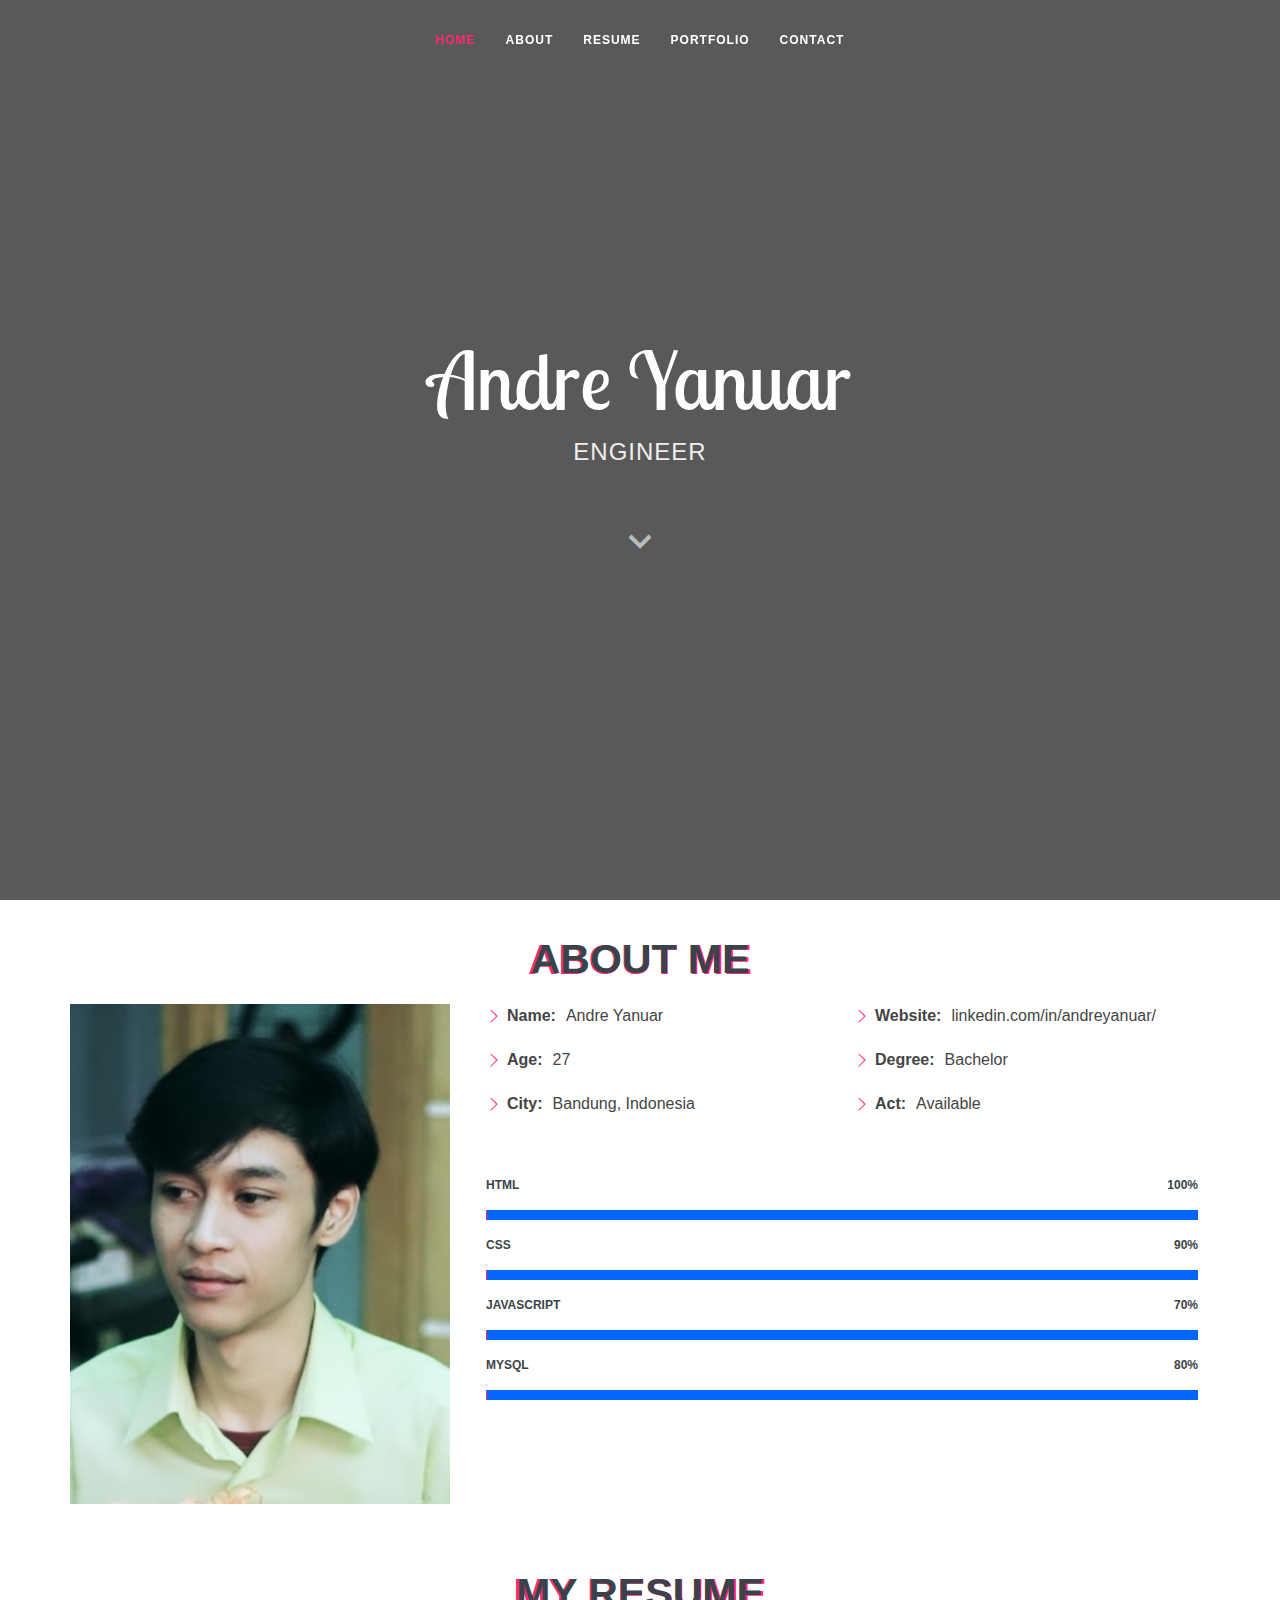
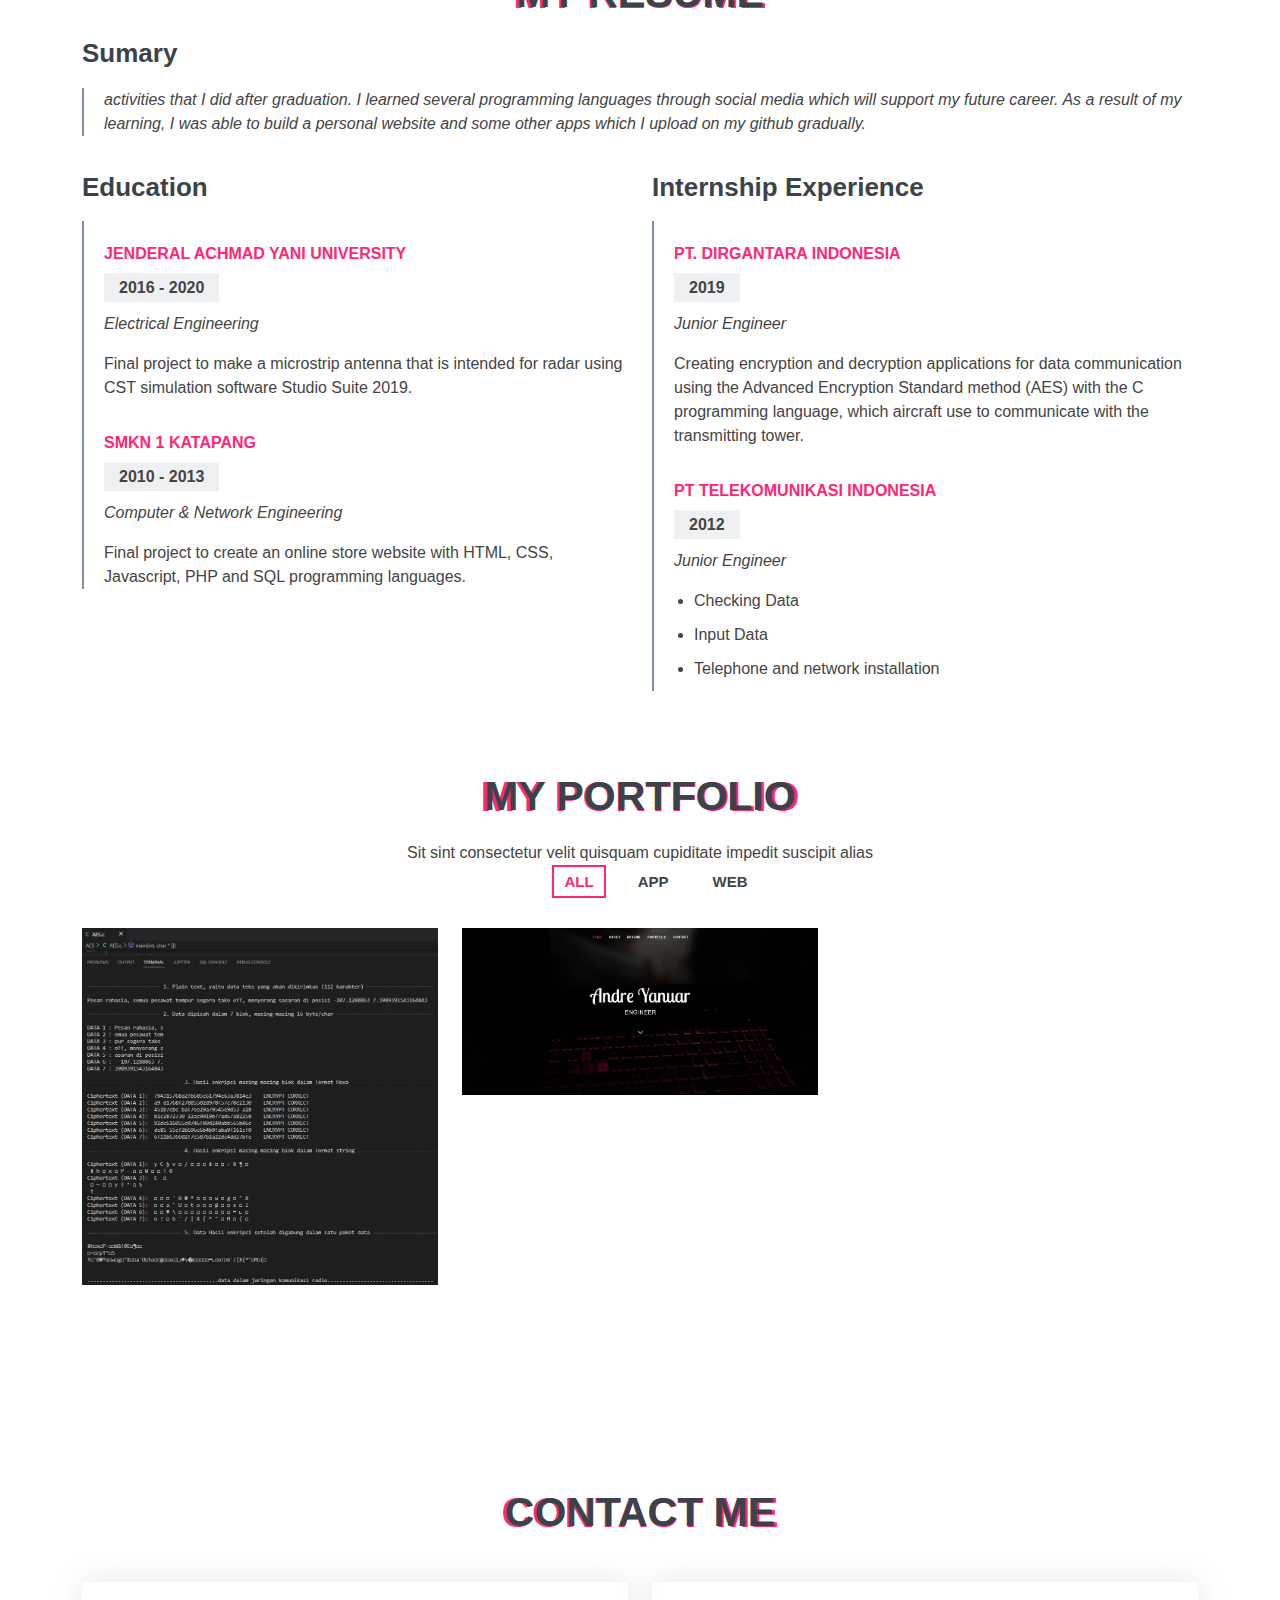
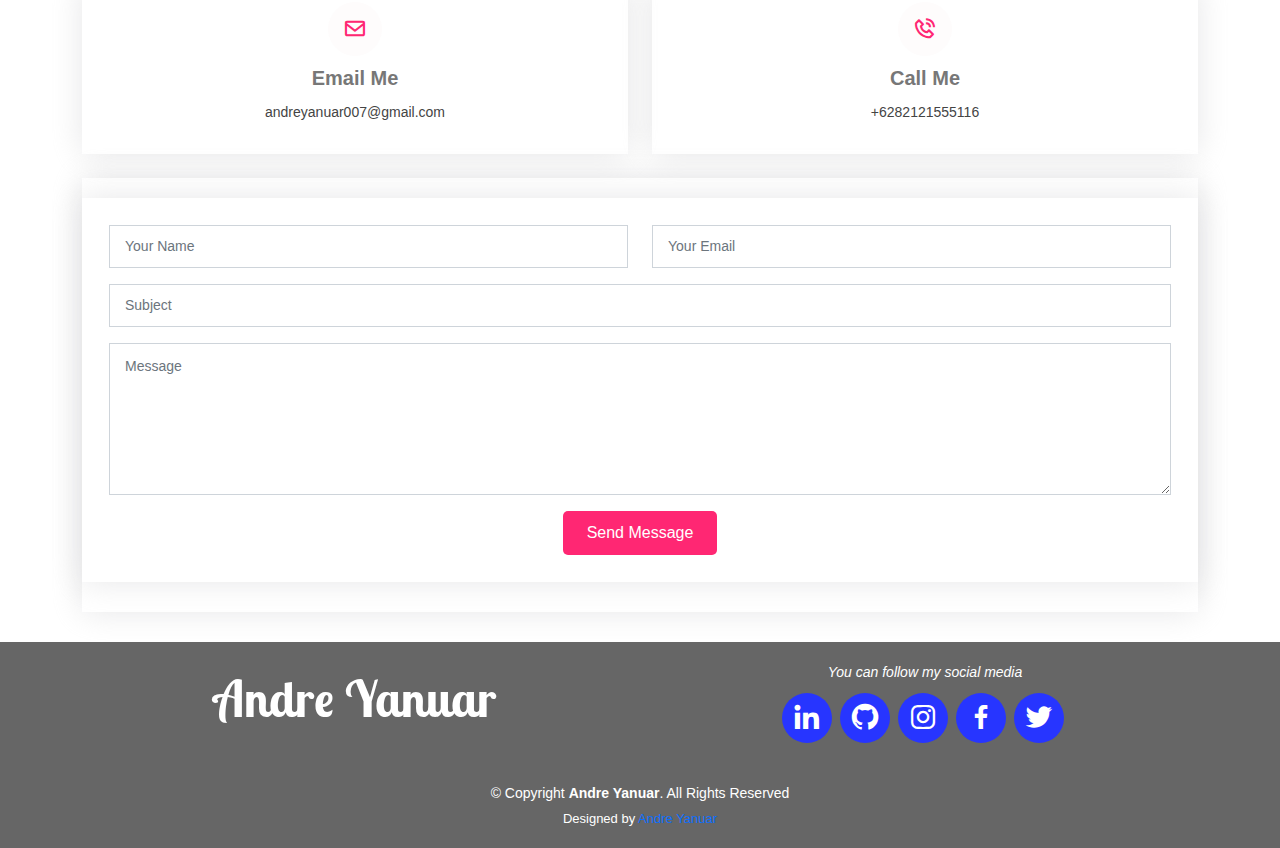
==== index.html @ 7dfc66b9 "Initial commit" ====
<!DOCTYPE html>
<html lang="en">
<head>
    <meta charset="UTF-8">
    <meta http-equiv="X-UA-Compatible" content="IE=edge">
    <meta name="viewport" content="width=device-width, initial-scale=1.0">
    <title>My Portfolio</title>
  <!-- Favicons -->
  <link href="assets/img/favicon.png" rel="icon">
  <link href="assets/img/apple-touch-icon.png" rel="apple-touch-icon">

  <!-- Google Fonts -->
  <link href="https://fonts.googleapis.com/css2?family=Lobster+Two&display=swap" rel="stylesheet">

  <!-- Vendor CSS Files -->
  <link href="assets/vendor/bootstrap/css/bootstrap.min.css" rel="stylesheet">
  <link href="assets/vendor/bootstrap-icons/bootstrap-icons.css" rel="stylesheet">
  <link href="assets/vendor/boxicons/css/boxicons.min.css" rel="stylesheet">
  <link href="assets/vendor/glightbox/css/glightbox.min.css" rel="stylesheet">
  <link href="assets/vendor/swiper/swiper-bundle.min.css" rel="stylesheet">

  <!-- Template Main CSS File -->
  <link href="assets/css/style.css" rel="stylesheet">
</head>
<body>
<!-- Header navbar -->
  <header id="header" class="fixed-top d-flex justify-content-center align-items-center header-transparent">
    <nav id="navbar" class="navbar">
      <ul>
        <li><a class="nav-link scrollto active" href="#hero">Home</a></li>
        <li><a class="nav-link scrollto" href="#about">About</a></li>
        <li><a class="nav-link scrollto" href="#resume">Resume</a></li>
        <li><a class="nav-link scrollto " href="#portfolio">Portfolio</a></li>
        <li><a class="nav-link scrollto" href="#contact">Contact</a></li>
      </ul>
      <i class="bi bi-list mobile-nav-toggle"></i>
    </nav>
  </header> 

  <!-- Hero -->
  <section id="hero">
    <div class="hero-container">
      <h1>Andre Yanuar</h1>
      <h2>Engineer</h2>
      <a href="#about" class="btn-scroll scrollto" title="Scroll Down"><i class="bx bx-chevron-down"></i></a>
    </div>
  </section> <!-- End Hero -->

<!-- About -->
<main id="main">
  <section id="about" class="about">
    <div class="container">
      <div class="section-title text-center">
        <h2>About Me</h2>
          <span>About Me</span>
      </div>

        <div class="row">
          <div class="image col-lg-4 d-flex align-items-stretch justify-content-center justify-content-lg-start"></div>
          <div class="col-lg-8 d-flex flex-column align-items-stretch">
            <div class="content ps-lg-4 d-flex flex-column justify-content-center">
              <div class="row">
                <div class="col-lg-6">
                  <ul>
                    <li><i class="bi bi-chevron-right"></i> <strong>Name:</strong> <span>Andre Yanuar</span></li>
                    <li><i class="bi bi-chevron-right"></i> <strong>Age:</strong> <span>27</span></li>
                    <li><i class="bi bi-chevron-right"></i> <strong>City:</strong> <span>Bandung, Indonesia</span></li>
                  </ul>
                </div>
                <div class="col-lg-6">
                  <ul>
                    <li><i class="bi bi-chevron-right"></i> <strong>Website:</strong> <span>linkedin.com/in/andreyanuar/</span></li>
                    <li><i class="bi bi-chevron-right"></i> <strong>Degree:</strong> <span>Bachelor</span></li>
                    <li><i class="bi bi-chevron-right"></i> <strong>Act:</strong> <span>Available</span></li>
                  </ul>
                </div>
              </div>
            </div><!-- End .content-->
             
            <div class="skills-content ps-lg-4">
                <div class="progress">
                  <span class="skill">HTML <i class="val">100%</i></span>
                  <div class="progress-bar-wrap">
                    <div class="progress-bar" role="progressbar" aria-valuenow="100" aria-valuemin="0" aria-valuemax="100"></div>
                  </div>
                </div>
  
                <div class="progress">
                  <span class="skill">CSS <i class="val">90%</i></span>
                  <div class="progress-bar-wrap">
                    <div class="progress-bar" role="progressbar" aria-valuenow="90" aria-valuemin="0" aria-valuemax="100"></div>
                  </div>
                </div>
  
                <div class="progress">
                  <span class="skill">JavaScript <i class="val">70%</i></span>
                  <div class="progress-bar-wrap">
                    <div class="progress-bar" role="progressbar" aria-valuenow="70" aria-valuemin="0" aria-valuemax="100"></div>
                  </div>
                </div>

                <div class="progress">
                    <span class="skill">MySQL <i class="val">80%</i></span>
                    <div class="progress-bar-wrap">
                      <div class="progress-bar" role="progressbar" aria-valuenow="80" aria-valuemin="0" aria-valuemax="100"></div>
                    </div>
                  </div>
              </div>
            </div>
        </div>
    </section>
<!-- End About -->
<!-- Resume -->
<section id="resume" class="resume">
    <div class="container">

      <div class="section-title">
        <h2>My Resume</h2>
        <span>My Resume</span>
      </div>

      <h3 class="resume-title">Sumary</h3>
      <div class="resume-item pb-0">
        <p><em>activities that I did after graduation. I learned several programming languages through social media which will support my future career. As a result of my learning, I was able to build a personal website and some other apps which I upload on my github gradually.</em></p>
      </div>

      <div class="row">
        <div class="col-lg-6">

          <h3 class="resume-title">Education</h3>
          <div class="resume-item">
            <br>
            <h4>JENDERAL ACHMAD YANI UNIVERSITY</h4>
            <h5>2016 - 2020</h5>
            <p><em>Electrical Engineering</em></p>
            <p>Final project to make a microstrip antenna that is intended for radar using CST simulation software Studio Suite 2019.</p>
          </div>
          <div class="resume-item">
            <h4>SMKN 1 KATAPANG</h4>
            <h5>2010 - 2013</h5>
            <p><em>Computer & Network Engineering</em></p>
            <p>Final project to create an online store website with HTML, CSS, Javascript, PHP and SQL programming languages.</p>
          </div>
        </div>
        <div class="col-lg-6">
          <h3 class="resume-title">Internship Experience</h3>
          <div class="resume-item">
            <br>
            <h4>PT. Dirgantara Indonesia</h4>
            <h5>2019</h5>
            <p><em>Junior Engineer </em></p>
            <p>Creating encryption and decryption applications for data communication using the Advanced Encryption Standard method (AES) with the C programming language, which aircraft use to communicate with the transmitting tower.</p>
            <ul>
            </ul>
            </p>
          </div>
          <div class="resume-item">
            <h4>PT Telekomunikasi Indonesia</h4>
            <h5>2012</h5>
            <p><em>Junior Engineer</em></p>
            <p>    
                <ul>
                <li>Checking Data</li>
                <li>Input Data</li>
                <li>Telephone and network installation</li>
              </ul>
            </p>
          </div>
        </div>
      </div>

    </div>
  </section>
<!-- End Resume -->
<!-- Portfolio -->
    <!-- ======= Portfolio Section ======= -->
    <section id="portfolio" class="portfolio">
      <div class="container">

        <div class="section-title">
          <h2>My Portfolio</h2>
          <span>My Portfolio</span>
          <p>Sit sint consectetur velit quisquam cupiditate impedit suscipit alias</p>
        </div>

        <ul id="portfolio-flters" class="d-flex justify-content-center">
          <li data-filter="*" class="filter-active">All</li>
          <li data-filter=".filter-app">App</li>
          <li data-filter=".filter-web">Web</li>
        </ul>

        <div class="row portfolio-container">

          <div class="col-lg-4 col-md-6 portfolio-item filter-app">
            <div class="portfolio-img"><img src="assets/img/portfolio/portfolio-1.jpg" class="img-fluid" alt=""></div>
            <div class="portfolio-info">
              <h4>App 1</h4>
              <p>App</p>
              <a href="assets/img/portfolio/portfolio-1.jpg" data-gallery="portfolioGallery" class="portfolio-lightbox preview-link" title="App 1"><i class="bx bx-plus"></i></a>
              <a href="portfolio-details.html" class="details-link" title="More Details"><i class="bx bx-link"></i></a>
            </div>
          </div>

          <div class="col-lg-4 col-md-6 portfolio-item filter-web">
            <div class="portfolio-img"><img src="assets/img/portfolio/portfolio-2.jpg" class="img-fluid" alt=""></div>
            <div class="portfolio-info">
              <h4>Web 3</h4>
              <p>Web</p>
              <a href="assets/img/portfolio/portfolio-2.jpg" data-gallery="portfolioGallery" class="portfolio-lightbox preview-link" title="Web 3"><i class="bx bx-plus"></i></a>
              <a href="portfolio-details.html" class="details-link" title="More Details"><i class="bx bx-link"></i></a>
            </div>
          </div>

          <div class="col-lg-4 col-md-6 portfolio-item filter-app">
            <div class="portfolio-img"><img src="assets/img/portfolio/portfolio-3.jpg" class="img-fluid" alt=""></div>
            <div class="portfolio-info">
              <h4>App 2</h4>
              <p>App</p>
              <a href="assets/img/portfolio/portfolio-3.jpg" data-gallery="portfolioGallery" class="portfolio-lightbox preview-link" title="App 2"><i class="bx bx-plus"></i></a>
              <a href="portfolio-details.html" class="details-link" title="More Details"><i class="bx bx-link"></i></a>
            </div>
          </div>

          <div class="col-lg-4 col-md-6 portfolio-item filter-card">
            <div class="portfolio-img"><img src="assets/img/portfolio/portfolio-4.jpg" class="img-fluid" alt=""></div>
            <div class="portfolio-info">
              <h4>Card 2</h4>
              <p>Card</p>
              <a href="assets/img/portfolio/portfolio-4.jpg" data-gallery="portfolioGallery" class="portfolio-lightbox preview-link" title="Card 2"><i class="bx bx-plus"></i></a>
              <a href="portfolio-details.html" class="details-link" title="More Details"><i class="bx bx-link"></i></a>
            </div>
          </div>

          <div class="col-lg-4 col-md-6 portfolio-item filter-web">
            <div class="portfolio-img"><img src="assets/img/portfolio/portfolio-5.jpg" class="img-fluid" alt=""></div>
            <div class="portfolio-info">
              <h4>Web 2</h4>
              <p>Web</p>
              <a href="assets/img/portfolio/portfolio-5.jpg" data-gallery="portfolioGallery" class="portfolio-lightbox preview-link" title="Web 2"><i class="bx bx-plus"></i></a>
              <a href="portfolio-details.html" class="details-link" title="More Details"><i class="bx bx-link"></i></a>
            </div>
          </div>

          <div class="col-lg-4 col-md-6 portfolio-item filter-app">
            <div class="portfolio-img"><img src="assets/img/portfolio/portfolio-6.jpg" class="img-fluid" alt=""></div>
            <div class="portfolio-info">
              <h4>App 3</h4>
              <p>App</p>
              <a href="assets/img/portfolio/portfolio-6.jpg" data-gallery="portfolioGallery" class="portfolio-lightbox preview-link" title="App 3"><i class="bx bx-plus"></i></a>
              <a href="portfolio-details.html" class="details-link" title="More Details"><i class="bx bx-link"></i></a>
            </div>
          </div>

          <div class="col-lg-4 col-md-6 portfolio-item filter-card">
            <div class="portfolio-img"><img src="assets/img/portfolio/portfolio-7.jpg" class="img-fluid" alt=""></div>
            <div class="portfolio-info">
              <h4>Card 1</h4>
              <p>Card</p>
              <a href="assets/img/portfolio/portfolio-7.jpg" data-gallery="portfolioGallery" class="portfolio-lightbox preview-link" title="Card 1"><i class="bx bx-plus"></i></a>
              <a href="portfolio-details.html" class="details-link" title="More Details"><i class="bx bx-link"></i></a>
            </div>
          </div>

          <div class="col-lg-4 col-md-6 portfolio-item filter-card">
            <div class="portfolio-img"><img src="assets/img/portfolio/portfolio-8.jpg" class="img-fluid" alt=""></div>
            <div class="portfolio-info">
              <h4>Card 3</h4>
              <p>Card</p>
              <a href="assets/img/portfolio/portfolio-8.jpg" data-gallery="portfolioGallery" class="portfolio-lightbox preview-link" title="Card 3"><i class="bx bx-plus"></i></a>
              <a href="portfolio-details.html" class="details-link" title="More Details"><i class="bx bx-link"></i></a>
            </div>
          </div>

          <div class="col-lg-4 col-md-6 portfolio-item filter-web">
            <div class="portfolio-img"><img src="assets/img/portfolio/portfolio-9.jpg" class="img-fluid" alt=""></div>
            <div class="portfolio-info">
              <h4>Web 3</h4>
              <p>Web</p>
              <a href="assets/img/portfolio/portfolio-9.jpg" data-gallery="portfolioGallery" class="portfolio-lightbox preview-link" title="Web 3"><i class="bx bx-plus"></i></a>
              <a href="portfolio-details.html" class="details-link" title="More Details"><i class="bx bx-link"></i></a>
            </div>
          </div>

        </div>

      </div>
    </section><!-- End My Portfolio Section -->
  <!-- Contact -->
 <!-- ======= Contact Me Section ======= -->
 <section id="contact" class="contact">
  <div class="container">

    <div class="section-title">
      <h2>Contact Me</h2>
      <span>Contact Me</span>
    </div>

    <div class="row">
      <div class="col-lg-12">
        <div class="row">
          <div class="col-md-6">
            <div class="info-box mt-4">
              <i class="bx bx-envelope"></i>
              <h3>Email Me</h3>
              <p>andreyanuar007@gmail.com</p>
            </div>
          </div>
          <div class="col-md-6">
            <div class="info-box mt-4">
              <i class="bx bx-phone-call"></i>
              <h3>Call Me</h3>
              <p>+6282121555116</p>
            </div>
          </div>
        </div>
      </div>

      <div class="col-lg-12">
        <div class="info-box mt-4">
        <form action="forms/contact.php" method="post" role="form" class="php-email-form">
          <div class="row">
            <div class="col-md-6 form-group">
              <input type="text" name="name" class="form-control" id="name" placeholder="Your Name" required>
            </div>
            <div class="col-md-6 form-group mt-3 mt-md-0">
              <input type="email" class="form-control" name="email" id="email" placeholder="Your Email" required>
            </div>
          </div>
          <div class="form-group mt-3">
            <input type="text" class="form-control" name="subject" id="subject" placeholder="Subject" required>
          </div>
          <div class="form-group mt-3">
            <textarea class="form-control" name="message" rows="6" placeholder="Message" required></textarea>
          </div>
          <div class="my-3">
            <div class="loading">Loading</div>
            <div class="error-message"></div>
            <div class="sent-message">Your message has been sent. Thank you!</div>
          </div>
          <div class="text-center"><button type="submit">Send Message</button></div>
        </form>
      </div>
      </div>
    </div>
  </div>
</section><!-- End Contact Me Section -->

</main><!-- End #main -->
  <!-- End Contact -->
    <!-- ======= Footer ======= -->
  <footer id="footer">
    <div class="container">
      <div class="row">
        <div class="col-lg-6">
      <h3>Andre Yanuar</h3>
      </div>
      
        <div class="col-lg-6">
      <div class="social-links">
        <p>You can follow my social media</p>
        <a href="#" class="linkedin"><i class="bx bxl-linkedin"></i></a>
        <a href="#" class="github"><i class="bx bxl-github"></i></a>
        <a href="#" class="instagram"><i class="bx bxl-instagram"></i></a>
        <a href="#" class="facebook"><i class="bx bxl-facebook"></i></a>
        <a href="#" class="twitter"><i class="bx bxl-twitter"></i></a>
      </div>
      </div>
      </div>
      <div class="copyright">
        &copy; Copyright <strong><span>Andre Yanuar</span></strong>. All Rights Reserved
      </div>
      <div class="credits">
        Designed by <a href="https://www.instagram.com/andreyanuaar/?hl=en">Andre Yanuar</a>
      </div>
    </div>
  
  </footer><!-- End Footer -->
  <!-- Javascript -->
  <a href="#" class="back-to-top d-flex align-items-center justify-content-center"><i class="bi bi-arrow-up-short"></i></a>

  <!-- Vendor JS Files -->
  <script src="assets/vendor/purecounter/purecounter.js"></script>
  <script src="assets/vendor/bootstrap/js/bootstrap.bundle.min.js"></script>
  <script src="assets/vendor/glightbox/js/glightbox.min.js"></script>
  <script src="assets/vendor/isotope-layout/isotope.pkgd.min.js"></script>
  <script src="assets/vendor/swiper/swiper-bundle.min.js"></script>
  <script src="assets/vendor/waypoints/noframework.waypoints.js"></script>
  <script src="assets/vendor/php-email-form/validate.js"></script>

  <!-- Template Main JS File -->
  <script src="assets/js/main.js"></script>

</body>
</html>
---- assets/css/style.css ----
/*--------------------------------------------------------------
# General
--------------------------------------------------------------*/
body {
  font-family: "Open Sans", sans-serif;
  color: #444444;
}

a {
  color: 2735ff;
  text-decoration: none;
}

a:hover {
  color: #ffc85a;
  text-decoration: none;
}

h1, h2, h3, h4, h5, h6 {
  font-family: "Raleway", sans-serif;
}

/*--------------------------------------------------------------
# Back to top button
--------------------------------------------------------------*/
.back-to-top {
  position: fixed;
  visibility: hidden;
  opacity: 0;
  right: 15px;
  bottom: 15px;
  z-index: 996;
  background: #3527ff;
  width: 40px;
  height: 40px;
  border-radius: 4px;
  transition: all 0.4s;
}
.back-to-top i {
  font-size: 28px;
  color: #fff;
  line-height: 0;
}
.back-to-top:hover {
  background: #ff2773;
  color: #fff;
}
.back-to-top.active {
  visibility: visible;
  opacity: 1;
}

/*--------------------------------------------------------------
# Header
--------------------------------------------------------------*/
#header {
  z-index: 997;
  transition: all 0.5s;
  height: 80px;
  background: rgba(25, 28, 31, 0.8);
}
#header.header-transparent {
  background: transparent;
}
#header.header-scrolled {
  height: 60px;
  background: rgba(25, 28, 31, 0.8);
}

/*--------------------------------------------------------------
# Navigation Menu
--------------------------------------------------------------*/
/**
* Desktop Navigation 
*/
.navbar {
  padding: 0;
}
.navbar ul {
  margin: 0;
  padding: 0;
  display: flex;
  list-style: none;
  align-items: center;
}
.navbar li {
  position: relative;
}
.navbar a, .navbar a:focus {
  display: flex;
  align-items: center;
  justify-content: space-between;
  padding: 10px 15px;
  color: #fff;
  white-space: nowrap;
  transition: 0.3s;
  font-size: 12px;
  font-family: "Raleway", sans-serif;
  text-transform: uppercase;
  font-weight: 600;
  letter-spacing: 1px;
}
.navbar a i, .navbar a:focus i {
  font-size: 12px;
  line-height: 0;
  margin-left: 5px;
}
.navbar a:hover, .navbar .active, .navbar .active:focus, .navbar li:hover > a {
  color: #ff2773;
}
.navbar .dropdown ul {
  display: block;
  position: absolute;
  left: 14px;
  top: calc(100% + 30px);
  margin: 0;
  padding: 10px 0;
  z-index: 99;
  opacity: 0;
  visibility: hidden;
  background: #fff;
  box-shadow: 0px 0px 30px rgba(127, 137, 161, 0.25);
  transition: 0.3s;
  border-radius: 4px;
}
.navbar .dropdown ul li {
  min-width: 200px;
}
.navbar .dropdown ul a {
  padding: 10px 20px;
  font-size: 14px;
  text-transform: none;
  font-weight: 400;
  color: #3b434a;
  letter-spacing: 1px;
}
.navbar .dropdown ul a i {
  font-size: 12px;
}
.navbar .dropdown ul a:hover, .navbar .dropdown ul .active:hover, .navbar .dropdown ul li:hover > a {
  color: #ffb727;
}
.navbar .dropdown:hover > ul {
  opacity: 1;
  top: 100%;
  visibility: visible;
}
.navbar .dropdown .dropdown ul {
  top: 0;
  left: calc(100% - 30px);
  visibility: hidden;
}
.navbar .dropdown .dropdown:hover > ul {
  opacity: 1;
  top: 0;
  left: 100%;
  visibility: visible;
}
@media (max-width: 1366px) {
  .navbar .dropdown .dropdown ul {
    left: -90%;
  }
  .navbar .dropdown .dropdown:hover > ul {
    left: -100%;
  }
}

/**
* Mobile Navigation 
*/
.mobile-nav-toggle {
  color: #fff;
  font-size: 28px;
  cursor: pointer;
  display: none;
  line-height: 0;
  transition: 0.5s;
}

@media (max-width: 991px) {
  .mobile-nav-toggle {
    display: block;
  }

  .navbar ul {
    display: none;
  }
}
.navbar-mobile {
  position: fixed;
  overflow: hidden;
  top: 0;
  right: 0;
  left: 0;
  bottom: 0;
  background: rgba(36, 41, 46, 0.9);
  transition: 0.3s;
  z-index: 999;
}
.navbar-mobile .mobile-nav-toggle {
  position: absolute;
  top: 15px;
  right: 15px;
}
.navbar-mobile ul {
  display: block;
  position: absolute;
  top: 55px;
  right: 15px;
  bottom: 15px;
  left: 15px;
  padding: 10px 0;
  border-radius: 10px;
  background-color: #fff;
  overflow-y: auto;
  transition: 0.3s;
}
.navbar-mobile a, .navbar-mobile a:focus {
  padding: 10px 20px;
  font-size: 14px;
  color: #3b434a;
}
.navbar-mobile a:hover, .navbar-mobile .active, .navbar-mobile li:hover > a {
  color: #ff2773;
}
.navbar-mobile .getstarted, .navbar-mobile .getstarted:focus {
  margin: 15px;
}
.navbar-mobile .dropdown ul {
  position: static;
  display: none;
  margin: 10px 20px;
  padding: 10px 0;
  z-index: 99;
  opacity: 1;
  visibility: visible;
  background: #fff;
  box-shadow: 0px 0px 30px rgba(127, 137, 161, 0.25);
}
.navbar-mobile .dropdown ul li {
  min-width: 200px;
}
.navbar-mobile .dropdown ul a {
  padding: 10px 20px;
}
.navbar-mobile .dropdown ul a i {
  font-size: 12px;
}
.navbar-mobile .dropdown ul a:hover, .navbar-mobile .dropdown ul .active:hover, .navbar-mobile .dropdown ul li:hover > a {
  color: #ff2773;
}
.navbar-mobile .dropdown > .dropdown-active {
  display: block;
}

/*--------------------------------------------------------------
# Hero Section
--------------------------------------------------------------*/
#hero {
  width: 100%;
  height: 100vh;
  background: url("../img/hero-bg.jpg") bottom right;
  background-size: cover;
  position: relative;
}
#hero:before {
  content: "";
  background: rgba(0, 0, 0, 0.65);
  position: absolute;
  bottom: 0;
  top: 0;
  left: 0;
  right: 0;
}
#hero .hero-container {
  position: absolute;
  bottom: 0;
  top: 0;
  left: 0;
  right: 0;
  display: flex;
  justify-content: center;
  align-items: center;
  flex-direction: column;
  padding: 0 15px;
}
#hero h1 {
  margin: 0 0 10px 0;
  font-size: 80px;
  font-family: 'Lobster Two', cursive;
  color: #fff;
}
#hero h2 {
  color: #eee;
  margin-bottom: 50px;
  font-size: 24px;
  font-weight: 500;
  letter-spacing: 1px;
  text-transform: uppercase;
}
#hero .btn-scroll {
  transition: 0.4s;
  color: rgba(255, 255, 255, 0.6);
  animation: up-down 1s ease-in-out infinite alternate-reverse both;
}
#hero .btn-scroll i {
  font-size: 48px;
}
#hero .btn-scroll:hover {
  color: #ff2773;
}
@media (min-width: 1024px) {
  #hero {
    background-attachment: fixed;
  }
}
@media (max-width: 575px) {
  #hero h1 {
    font-size: 40px;
  }
  #hero h2 {
    text-align: center;
    margin-bottom: 30px;
  }
}

@-webkit-keyframes up-down {
  0% {
    transform: translateY(5px);
  }
  100% {
    transform: translateY(-5px);
  }
}

@keyframes up-down {
  0% {
    transform: translateY(5px);
  }
  100% {
    transform: translateY(-5px);
  }
}
/*--------------------------------------------------------------
# Sections General
--------------------------------------------------------------*/
section {
  padding: 30px 0;
}

.section-bg {
  background-color: white;
}

.section-title {
  text-align: center;
  padding-top: 5px;
  position: relative;
}
.section-title h2 {
  font-size: 41px;
  font-weight: 700;
  text-transform: uppercase;
  margin-bottom: 20px;
  padding-bottom: 0;
  color: #3b434a;
  position: relative;
  z-index: 2;
}
.section-title span {
  position: absolute;
  top: 30px;
  color: #ff2773;
  left: 0;
  right: 0;
  z-index: -1;
  font-weight: 700;
  font-size: 42px;
  text-transform: uppercase;
  line-height: 0;
}
.section-title p {
  margin-bottom: 0;
  position: relative;
  z-index: 2;
}

/*--------------------------------------------------------------
# Breadcrumbs
--------------------------------------------------------------*/
.breadcrumbs {
  padding: 20px 0;
  background-color: #f4f5f6;
  min-height: 40px;
  margin-top: 78px;
}
@media (max-width: 992px) {
  .breadcrumbs {
    margin-top: 60px;
  }
}
.breadcrumbs h2 {
  font-size: 24px;
  font-weight: 300;
  margin: 0;
}
@media (max-width: 992px) {
  .breadcrumbs h2 {
    margin: 0 0 10px 0;
  }
}
.breadcrumbs ol {
  display: flex;
  flex-wrap: wrap;
  list-style: none;
  padding: 0;
  margin: 0;
  font-size: 14px;
}
.breadcrumbs ol li + li {
  padding-left: 10px;
}
.breadcrumbs ol li + li::before {
  display: inline-block;
  padding-right: 10px;
  color: #6c757d;
  content: "/";
}
@media (max-width: 768px) {
  .breadcrumbs .d-flex {
    display: block !important;
  }
  .breadcrumbs ol {
    display: block;
  }
  .breadcrumbs ol li {
    display: inline-block;
  }
}

/*--------------------------------------------------------------
# About Me
--------------------------------------------------------------*/
.about .content h3 {
  font-weight: 700;
  font-size: 26px;
  color: #3b434a;
  text-transform: uppercase;
}
.about .content ul {
  list-style: none;
  padding: 0;
}
.about .content ul li {
  margin-bottom: 20px;
  display: flex;
  align-items: center;
}
.about .content ul strong {
  margin-right: 10px;
}
.about .content ul i {
  font-size: 16px;
  margin-right: 5px;
  color: #ff2773;
  line-height: 0;
}
.about .content p:last-child {
  margin-bottom: 0;
}
.about .content .count-box {
  width: 100%;
}
.about .content .count-box i {
  display: block;
  font-size: 36px;
  color: #ffb727;
  float: left;
  line-height: 0;
}
.about .content .count-box span {
  font-size: 36px;
  line-height: 30px;
  display: block;
  font-weight: 700;
  color: #3b434a;
  margin-left: 50px;
}
.about .content .count-box p {
  padding: 15px 0 0 0;
  margin: 0 0 0 50px;
  font-family: "Raleway", sans-serif;
  font-size: 14px;
  color: #5d6a75;
}
.about .content .count-box a {
  font-weight: 600;
  display: block;
  margin-top: 20px;
  color: #5d6a75;
  font-size: 15px;
  font-family: "Satisfy", serif;
  transition: ease-in-out 0.3s;
}
.about .content .count-box a:hover {
  color: #82909c;
}
.about .image {
  background: url("../img/me.jpg") center center no-repeat;
  background-size: cover;
  min-height: 500px;
}
.about .skills-content {
  margin-top: 30px;
}
.about .skills-content .progress {
  height: 60px;
  display: block;
  background: none;
  border-radius: 0;
}
.about .skills-content .progress .skill {
  padding: 10px 0;
  margin: 0 0 6px 0;
  text-transform: uppercase;
  display: block;
  font-weight: 700;
  font-family: "Raleway", sans-serif;
  color: #3b434a;
}
.about .skills-content .progress .skill .val {
  float: right;
  font-style: normal;
}
.about .skills-content .progress-bar-wrap {
  background: #0066ff;
}
.about .skills-content .progress-bar {
  width: 1px;
  height: 10px;
  transition: 0.9s;
  background-color: #ff2773;
}

/*--------------------------------------------------------------
# My Resume
--------------------------------------------------------------*/
.resume .resume-title {
  font-size: 26px;
  font-weight: 700;
  margin-top: 20px;
  margin-bottom: 20px;
  color: #3b434a;
}
.resume .resume-item {
  padding: 0 0 20px 20px;
  margin-top: -2px;
  border-left: 2px solid #82909c;
  position: relative;
}
.resume .resume-item h4 {
  line-height: 18px;
  font-size: 16px;
  font-weight: 700;
  text-transform: uppercase;
  color: #ff2773;
  margin-bottom: 10px;
}
.resume .resume-item h5 {
  font-size: 16px;
  background: #eef0f2;
  padding: 5px 15px;
  display: inline-block;
  font-weight: 600;
  margin-bottom: 10px;
}
.resume .resume-item ul {
  padding-left: 20px;
}
.resume .resume-item ul li {
  padding-bottom: 10px;
}
.resume .resume-item:last-child {
  padding-bottom: 0;
}


/*--------------------------------------------------------------
# My Services
--------------------------------------------------------------*/
.services .icon-box {
  padding: 30px;
  position: relative;
  overflow: hidden;
  background: #fff;
  box-shadow: 0 10px 29px 0 rgba(68, 88, 144, 0.1);
  transition: all 0.3s ease-in-out;
  text-align: center;
  border: 1px solid #fff;
}
.services .icon {
  margin: 0 auto 20px auto;
  padding-top: 17px;
  display: inline-block;
  text-align: center;
  border-radius: 50%;
  width: 72px;
  height: 72px;
  background: #fff4df;
}
.services .icon i {
  font-size: 36px;
  line-height: 1;
  color: #ffb727;
}
.services .title {
  font-weight: 700;
  margin-bottom: 15px;
  font-size: 18px;
}
.services .title a {
  color: #111;
  transition: 0.3s;
}
.services .description {
  font-size: 15px;
  line-height: 28px;
  margin-bottom: 0;
}
.services .icon-box:hover {
  border-color: #ffb727;
}
.services .icon-box:hover .title a {
  color: #ffb727;
}

/*--------------------------------------------------------------
# Testimonials
--------------------------------------------------------------*/
.testimonials {
  padding: 80px 0;
  background: url("../img/testimonials-bg.jpg") no-repeat;
  background-position: center center;
  background-size: cover;
  position: relative;
}
.testimonials::before {
  content: "";
  position: absolute;
  left: 0;
  right: 0;
  top: 0;
  bottom: 0;
  background: rgba(14, 16, 17, 0.7);
}
.testimonials .section-header {
  margin-bottom: 40px;
}
.testimonials .testimonials-carousel, .testimonials .testimonials-slider {
  overflow: hidden;
}
.testimonials .testimonial-item {
  text-align: center;
  color: #fff;
}
.testimonials .testimonial-item .testimonial-img {
  width: 100px;
  border-radius: 50%;
  border: 6px solid rgba(255, 255, 255, 0.15);
  margin: 0 auto;
}
.testimonials .testimonial-item h3 {
  font-size: 20px;
  font-weight: bold;
  margin: 10px 0 5px 0;
  color: #fff;
}
.testimonials .testimonial-item h4 {
  font-size: 14px;
  color: #ddd;
  margin: 0 0 15px 0;
}
.testimonials .testimonial-item .quote-icon-left, .testimonials .testimonial-item .quote-icon-right {
  color: rgba(255, 255, 255, 0.4);
  font-size: 26px;
}
.testimonials .testimonial-item .quote-icon-left {
  display: inline-block;
  left: -5px;
  position: relative;
}
.testimonials .testimonial-item .quote-icon-right {
  display: inline-block;
  right: -5px;
  position: relative;
  top: 10px;
}
.testimonials .testimonial-item p {
  font-style: italic;
  margin: 0 auto 15px auto;
  color: #eee;
}
.testimonials .swiper-pagination {
  margin-top: 20px;
  position: relative;
}
.testimonials .swiper-pagination .swiper-pagination-bullet {
  width: 12px;
  height: 12px;
  opacity: 1;
  background-color: rgba(255, 255, 255, 0.4);
}
.testimonials .swiper-pagination .swiper-pagination-bullet-active {
  background-color: #ffb727;
}
@media (min-width: 992px) {
  .testimonials .testimonial-item p {
    width: 80%;
  }
}

/*--------------------------------------------------------------
# My Portfolio
--------------------------------------------------------------*/
.portfolio #portfolio-flters {
  list-style: none;
  margin-bottom: 20px;
}
.portfolio #portfolio-flters li {
  cursor: pointer;
  display: inline-block;
  margin: 0 10px 10px 10px;
  font-size: 15px;
  font-weight: 600;
  line-height: 1;
  padding: 7px 10px;
  text-transform: uppercase;
  color: #444444;
  transition: all 0.3s ease-in-out;
  border: 2px solid #fff;
}
.portfolio #portfolio-flters li:hover, .portfolio #portfolio-flters li.filter-active {
  color: #ff2773;
  border-color: #ff2773;
}
.portfolio .portfolio-item {
  margin-bottom: 30px;
}
.portfolio .portfolio-item .portfolio-img {
  overflow: hidden;
}
.portfolio .portfolio-item .portfolio-img img {
  transition: all 0.8s ease-in-out;
}
.portfolio .portfolio-item .portfolio-info {
  opacity: 0;
  position: absolute;
  left: 15px;
  bottom: 0;
  z-index: 3;
  right: 15px;
  transition: all ease-in-out 0.3s;
  background: rgba(8, 28, 251, 0.5);
  padding: 10px 15px;
}
.portfolio .portfolio-item .portfolio-info h4 {
  font-size: 18px;
  color: #fff;
  font-weight: 600;
  color: #fff;
  margin-bottom: 0px;
}
.portfolio .portfolio-item .portfolio-info p {
  color: rgba(255, 255, 255, 0.8);
  font-size: 14px;
  margin-bottom: 0;
}
.portfolio .portfolio-item .portfolio-info .preview-link, .portfolio .portfolio-item .portfolio-info .details-link {
  position: absolute;
  right: 40px;
  font-size: 24px;
  top: calc(50% - 18px);
  color: #fff;
  transition: 0.3s;
}
.portfolio .portfolio-item .portfolio-info .preview-link:hover, .portfolio .portfolio-item .portfolio-info .details-link:hover {
  color: #ffc041;
}
.portfolio .portfolio-item .portfolio-info .details-link {
  right: 10px;
}
.portfolio .portfolio-item:hover .portfolio-img img {
  transform: scale(1.2);
}
.portfolio .portfolio-item:hover .portfolio-info {
  opacity: 1;
}

/*--------------------------------------------------------------
# Portfolio Details
--------------------------------------------------------------*/
.portfolio-details {
  padding-top: 40px;
}
.portfolio-details .portfolio-details-slider img {
  width: 100%;
}
.portfolio-details .portfolio-details-slider .swiper-pagination {
  margin-top: 20px;
  position: relative;
}
.portfolio-details .portfolio-details-slider .swiper-pagination .swiper-pagination-bullet {
  width: 12px;
  height: 12px;
  background-color: #fff;
  opacity: 1;
  border: 1px solid #ffb727;
}
.portfolio-details .portfolio-details-slider .swiper-pagination .swiper-pagination-bullet-active {
  background-color: #ffb727;
}
.portfolio-details .portfolio-info {
  padding: 30px;
  box-shadow: 0px 0 30px rgba(59, 67, 74, 0.08);
}
.portfolio-details .portfolio-info h3 {
  font-size: 22px;
  font-weight: 700;
  margin-bottom: 20px;
  padding-bottom: 20px;
  border-bottom: 1px solid #eee;
}
.portfolio-details .portfolio-info ul {
  list-style: none;
  padding: 0;
  font-size: 15px;
}
.portfolio-details .portfolio-info ul li + li {
  margin-top: 10px;
}
.portfolio-details .portfolio-description {
  padding-top: 30px;
}
.portfolio-details .portfolio-description h2 {
  font-size: 26px;
  font-weight: 700;
  margin-bottom: 20px;
}
.portfolio-details .portfolio-description p {
  padding: 0;
}

/*--------------------------------------------------------------
# Pricing
--------------------------------------------------------------*/
.pricing .box {
  padding: 20px;
  background: #fff;
  text-align: center;
  box-shadow: 0px 0px 4px rgba(0, 0, 0, 0.12);
  border-radius: 5px;
  position: relative;
  overflow: hidden;
}
.pricing h3 {
  font-weight: 400;
  margin: -20px -20px 20px -20px;
  padding: 20px 15px;
  font-size: 16px;
  font-weight: 600;
  color: #777777;
  background: #f8f8f8;
}
.pricing h4 {
  font-size: 36px;
  color: #ffb727;
  font-weight: 600;
  font-family: "Open Sans", sans-serif;
  margin-bottom: 20px;
}
.pricing h4 sup {
  font-size: 20px;
  top: -12px;
  left: -3px;
}
.pricing h4 span {
  color: #bababa;
  font-size: 16px;
  font-weight: 300;
}
.pricing ul {
  padding: 0;
  list-style: none;
  color: #444444;
  text-align: center;
  line-height: 20px;
  font-size: 14px;
}
.pricing ul li {
  padding-bottom: 16px;
}
.pricing ul i {
  color: #ffb727;
  font-size: 18px;
  padding-right: 4px;
}
.pricing ul .na {
  color: #ccc;
  text-decoration: line-through;
}
.pricing .btn-wrap {
  margin: 20px -20px -20px -20px;
  padding: 20px 15px;
  background: #f8f8f8;
  text-align: center;
}
.pricing .btn-buy {
  background: #ffb727;
  display: inline-block;
  padding: 8px 35px;
  border-radius: 4px;
  color: #fff;
  transition: none;
  font-size: 14px;
  font-weight: 400;
  font-family: "Raleway", sans-serif;
  font-weight: 600;
  transition: 0.3s;
}
.pricing .btn-buy:hover {
  background: #ffc85a;
}
.pricing .featured h3 {
  color: #fff;
  background: #ffb727;
}
.pricing .advanced {
  width: 200px;
  position: absolute;
  top: 18px;
  right: -68px;
  transform: rotate(45deg);
  z-index: 1;
  font-size: 14px;
  padding: 1px 0 3px 0;
  background: #ffb727;
  color: #fff;
}

/*--------------------------------------------------------------
# Contact Me
--------------------------------------------------------------*/
.contact .info-box {
  color: #444444;
  text-align: center;
  box-shadow: 0 0 30px rgba(214, 215, 216, 0.6);
  padding: 20px 0 30px 0;
}
.contact .info-box i.bx {
  font-size: 24px;
  color: #ff2773;
  border-radius: 50%;
  padding: 15px;
  background: #fefcfc;
}
.contact .info-box h3 {
  font-size: 20px;
  color: #777777;
  font-weight: 700;
  margin: 10px 0;
}
.contact .info-box p {
  padding: 0;
  line-height: 24px;
  font-size: 14px;
  margin-bottom: 0;
}
.contact .social-links {
  margin-top: 15px;
  display: flex;
  justify-content: center;
}
.contact .social-links a {
  font-size: 18px;
  display: inline-block;
  color: #687683;
  line-height: 1;
  margin: 0 8px;
  transition: 0.3s;
  padding: 14px;
  border-radius: 50px;
  border: 1px solid #dde1e4;
}
.contact .social-links a:hover {
  color: #fff;
  border-color: #ffb727;
  background: #ffb727;
}
.contact .php-email-form {
  box-shadow: 0 0 30px rgba(214, 215, 216, 0.6);
  padding: 27px;
}
.contact .php-email-form .validate {
  display: none;
  color: red;
  margin: 0 0 15px 0;
  font-weight: 400;
  font-size: 13px;
}
.contact .php-email-form .error-message {
  display: none;
  color: #fff;
  background: #ed3c0d;
  text-align: left;
  padding: 15px;
  font-weight: 600;
}
.contact .php-email-form .error-message br + br {
  margin-top: 25px;
}
.contact .php-email-form .sent-message {
  display: none;
  color: #fff;
  background: #18d26e;
  text-align: center;
  padding: 15px;
  font-weight: 600;
}
.contact .php-email-form .loading {
  display: none;
  background: #fff;
  text-align: center;
  padding: 15px;
}
.contact .php-email-form .loading:before {
  content: "";
  display: inline-block;
  border-radius: 50%;
  width: 24px;
  height: 24px;
  margin: 0 10px -6px 0;
  border: 3px solid #18d26e;
  border-top-color: #eee;
  -webkit-animation: animate-loading 1s linear infinite;
  animation: animate-loading 1s linear infinite;
}
.contact .php-email-form input, .contact .php-email-form textarea {
  border-radius: 0;
  box-shadow: none;
  font-size: 14px;
}
.contact .php-email-form input::focus, .contact .php-email-form textarea::focus {
  background-color: #ff2773;
}
.contact .php-email-form input {
  padding: 10px 15px;
}
.contact .php-email-form textarea {
  padding: 12px 15px;
}
.contact .php-email-form button[type=submit] {
  background: #ff2773;
  border: 0;
  padding: 10px 24px;
  color: #fff;
  transition: 0.4s;
  border-radius: 5px;
}
.contact .php-email-form button[type=submit]:hover {
  background: #2735ff;
}
@-webkit-keyframes animate-loading {
  0% {
    transform: rotate(0deg);
  }
  100% {
    transform: rotate(360deg);
  }
}
@keyframes animate-loading {
  0% {
    transform: rotate(0deg);
  }
  100% {
    transform: rotate(360deg);
  }
}

/*--------------------------------------------------------------
# Footer
--------------------------------------------------------------*/
#footer {
  background: url("../img/hero-bg.jpg") bottom center no-repeat;
  background-size: cover;
  color: #fff;
  font-size: 14px;
  text-align: center;
  padding: 20px 0;
  position: relative;
}
#footer::before {
  content: "";
  position: absolute;
  left: 0;
  right: 0;
  top: 0;
  bottom: 0;
  background: rgba(0, 0, 0, 0.6);
}
#footer .container {
  position: relative;
}
#footer h3 {
  font-size: 50px;
  font-weight: 700;
  color: #fff;
  position: relative;
  font-family: 'Lobster Two', cursive;
  padding-top: 7px;
  margin: 0 0 15px 0;
}
#footer p {
  font-size: 15;
  font-style: italic;
  padding: 0;
  margin: 0 0 10px 0;
}
#footer .social-links {
  margin: 0 0 40px 0;
}
#footer .social-links a {
  font-size: 32px;
  display: inline-block;
  background: #2735ff;
  color: #fff;
  line-height: 1;
  padding: 8px 0;
  margin-right: 4px;
  border-radius: 50%;
  text-align: center;
  width: 50px;
  height: 50px;
  transition: 0.3s;
}
#footer .social-links a:hover {
  background: #ff2773;
  color: #fff;
  text-decoration: none;
}
#footer .copyright {
  margin: 0 0 5px 0;
}
#footer .credits {
  font-size: 13px;
  color: 2735ff;
}
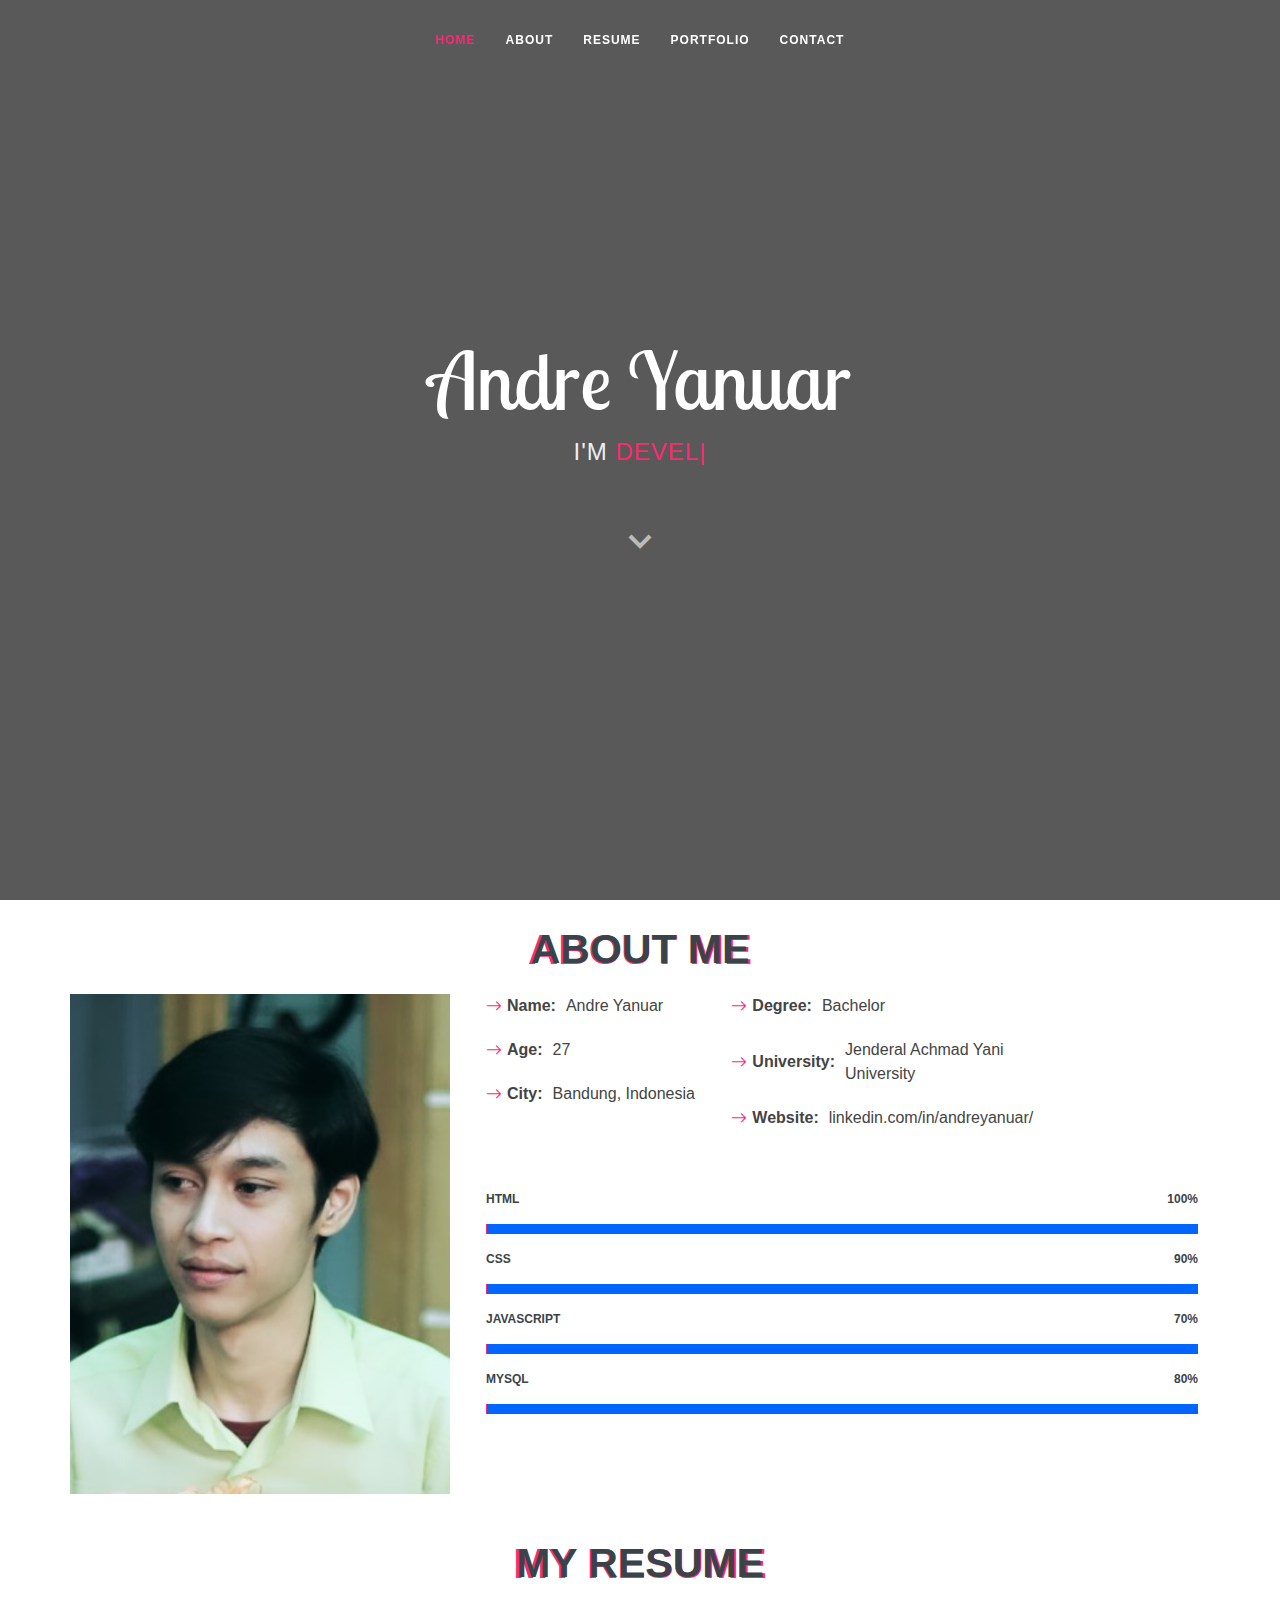
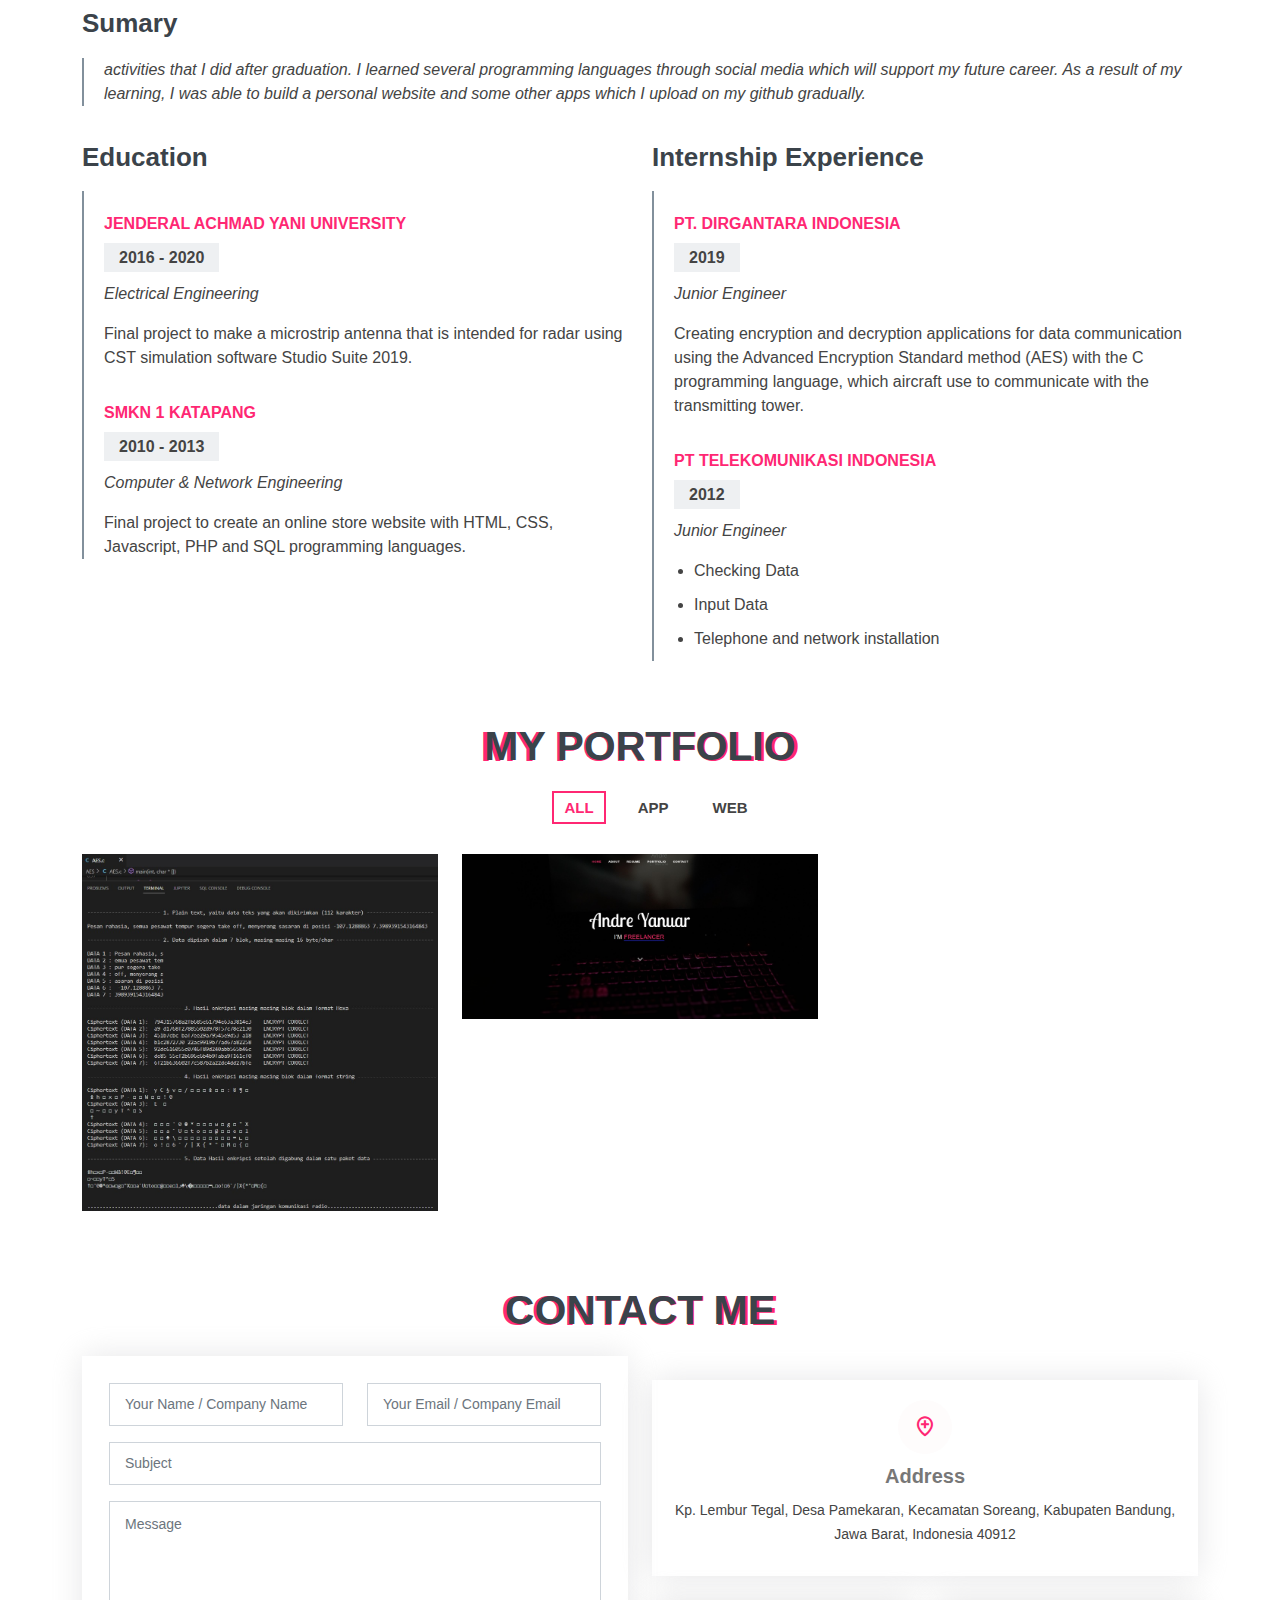
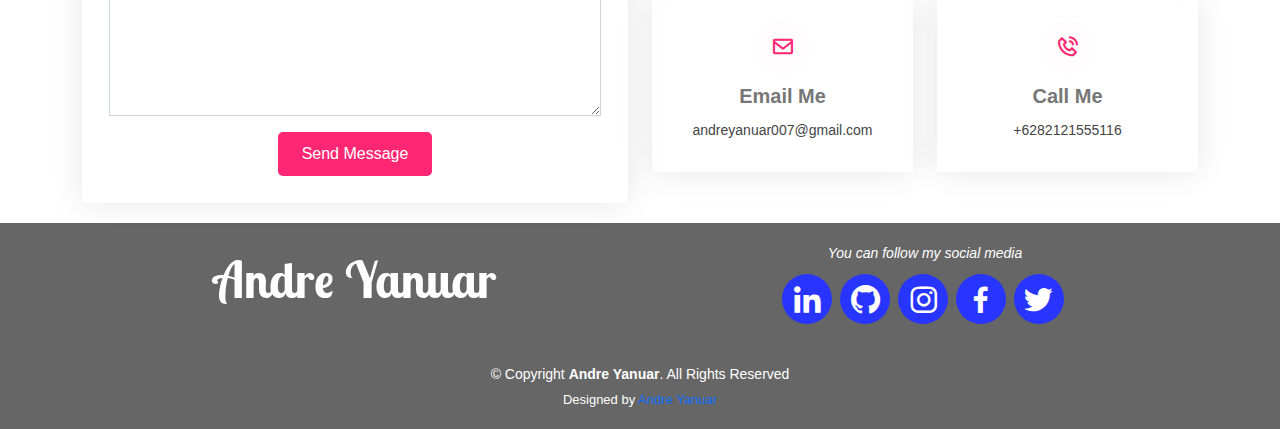
==== commit 8bcd63e5: "first commit" ====
--- a/index.html
+++ b/index.html
@@ -5,26 +5,29 @@
     <meta http-equiv="X-UA-Compatible" content="IE=edge">
     <meta name="viewport" content="width=device-width, initial-scale=1.0">
     <title>My Portfolio</title>
-  <!-- Favicons -->
+  
+<!-- Favicons -->
   <link href="assets/img/favicon.png" rel="icon">
   <link href="assets/img/apple-touch-icon.png" rel="apple-touch-icon">
 
-  <!-- Google Fonts -->
+<!-- Google Fonts -->
   <link href="https://fonts.googleapis.com/css2?family=Lobster+Two&display=swap" rel="stylesheet">
 
-  <!-- Vendor CSS Files -->
+<!-- Vendor CSS Files -->
   <link href="assets/vendor/bootstrap/css/bootstrap.min.css" rel="stylesheet">
   <link href="assets/vendor/bootstrap-icons/bootstrap-icons.css" rel="stylesheet">
   <link href="assets/vendor/boxicons/css/boxicons.min.css" rel="stylesheet">
   <link href="assets/vendor/glightbox/css/glightbox.min.css" rel="stylesheet">
   <link href="assets/vendor/swiper/swiper-bundle.min.css" rel="stylesheet">
 
-  <!-- Template Main CSS File -->
+<!-- Template Main CSS File -->
   <link href="assets/css/style.css" rel="stylesheet">
 </head>
+
 <body>
 <!-- Header navbar -->
   <header id="header" class="fixed-top d-flex justify-content-center align-items-center header-transparent">
+   
     <nav id="navbar" class="navbar">
       <ul>
         <li><a class="nav-link scrollto active" href="#hero">Home</a></li>
@@ -35,16 +38,17 @@
       </ul>
       <i class="bi bi-list mobile-nav-toggle"></i>
     </nav>
+    
   </header> 
 
-  <!-- Hero -->
+<!-- Hero -->
   <section id="hero">
     <div class="hero-container">
       <h1>Andre Yanuar</h1>
-      <h2>Engineer</h2>
+      <h2>I'm <span class="typed" data-typed-items="Developer, Designer, Freelancer"></span></h2>
       <a href="#about" class="btn-scroll scrollto" title="Scroll Down"><i class="bx bx-chevron-down"></i></a>
     </div>
-  </section> <!-- End Hero -->
+  </section>
 
 <!-- About -->
 <main id="main">
@@ -60,18 +64,18 @@
           <div class="col-lg-8 d-flex flex-column align-items-stretch">
             <div class="content ps-lg-4 d-flex flex-column justify-content-center">
               <div class="row">
+                <div class="col-lg-4">
+                  <ul>
+                    <li><i class="bi bi-arrow-right"></i> <strong>Name:</strong> <span>Andre Yanuar</span></li>
+                    <li><i class="bi bi-arrow-right"></i> <strong>Age:</strong> <span>27</span></li>
+                    <li><i class="bi bi-arrow-right"></i> <strong>City:</strong> <span>Bandung, Indonesia</span></li>
+                  </ul>
+                </div>
                 <div class="col-lg-6">
                   <ul>
-                    <li><i class="bi bi-chevron-right"></i> <strong>Name:</strong> <span>Andre Yanuar</span></li>
-                    <li><i class="bi bi-chevron-right"></i> <strong>Age:</strong> <span>27</span></li>
-                    <li><i class="bi bi-chevron-right"></i> <strong>City:</strong> <span>Bandung, Indonesia</span></li>
-                  </ul>
-                </div>
-                <div class="col-lg-6">
-                  <ul>
-                    <li><i class="bi bi-chevron-right"></i> <strong>Website:</strong> <span>linkedin.com/in/andreyanuar/</span></li>
-                    <li><i class="bi bi-chevron-right"></i> <strong>Degree:</strong> <span>Bachelor</span></li>
-                    <li><i class="bi bi-chevron-right"></i> <strong>Act:</strong> <span>Available</span></li>
+                    <li><i class="bi bi-arrow-right"></i> <strong>Degree:</strong> <span>Bachelor</span></li>
+                    <li><i class="bi bi-arrow-right"></i> <strong>University:</strong> <span>Jenderal Achmad Yani University</span></li>
+                    <li><i class="bi bi-arrow-right"></i> <strong>Website:</strong> <span>linkedin.com/in/andreyanuar/</span></li>
                   </ul>
                 </div>
               </div>
@@ -109,78 +113,75 @@
             </div>
         </div>
     </section>
-<!-- End About -->
+
 <!-- Resume -->
-<section id="resume" class="resume">
-    <div class="container">
-
-      <div class="section-title">
-        <h2>My Resume</h2>
-        <span>My Resume</span>
-      </div>
-
-      <h3 class="resume-title">Sumary</h3>
-      <div class="resume-item pb-0">
-        <p><em>activities that I did after graduation. I learned several programming languages through social media which will support my future career. As a result of my learning, I was able to build a personal website and some other apps which I upload on my github gradually.</em></p>
-      </div>
-
-      <div class="row">
-        <div class="col-lg-6">
-
-          <h3 class="resume-title">Education</h3>
-          <div class="resume-item">
-            <br>
-            <h4>JENDERAL ACHMAD YANI UNIVERSITY</h4>
-            <h5>2016 - 2020</h5>
-            <p><em>Electrical Engineering</em></p>
-            <p>Final project to make a microstrip antenna that is intended for radar using CST simulation software Studio Suite 2019.</p>
-          </div>
-          <div class="resume-item">
-            <h4>SMKN 1 KATAPANG</h4>
-            <h5>2010 - 2013</h5>
-            <p><em>Computer & Network Engineering</em></p>
-            <p>Final project to create an online store website with HTML, CSS, Javascript, PHP and SQL programming languages.</p>
-          </div>
-        </div>
-        <div class="col-lg-6">
-          <h3 class="resume-title">Internship Experience</h3>
-          <div class="resume-item">
-            <br>
-            <h4>PT. Dirgantara Indonesia</h4>
-            <h5>2019</h5>
-            <p><em>Junior Engineer </em></p>
-            <p>Creating encryption and decryption applications for data communication using the Advanced Encryption Standard method (AES) with the C programming language, which aircraft use to communicate with the transmitting tower.</p>
-            <ul>
-            </ul>
-            </p>
-          </div>
-          <div class="resume-item">
-            <h4>PT Telekomunikasi Indonesia</h4>
-            <h5>2012</h5>
-            <p><em>Junior Engineer</em></p>
-            <p>    
-                <ul>
-                <li>Checking Data</li>
-                <li>Input Data</li>
-                <li>Telephone and network installation</li>
+    <section id="resume" class="resume">
+      <div class="container">
+
+        <div class="section-title">
+          <h2>My Resume</h2>
+          <span>My Resume</span>
+        </div>
+
+        <h3 class="resume-title">Sumary</h3>
+        <div class="resume-item pb-0">
+          <p><em>activities that I did after graduation. I learned several programming languages through social media which will support my future career. As a result of my learning, I was able to build a personal website and some other apps which I upload on my github gradually.</em></p>
+        </div>
+
+        <div class="row">
+          <div class="col-lg-6">
+
+            <h3 class="resume-title">Education</h3>
+            <div class="resume-item">
+              <br>
+              <h4>JENDERAL ACHMAD YANI UNIVERSITY</h4>
+              <h5>2016 - 2020</h5>
+              <p><em>Electrical Engineering</em></p>
+              <p>Final project to make a microstrip antenna that is intended for radar using CST simulation software Studio Suite 2019.</p>
+            </div>
+            <div class="resume-item">
+              <h4>SMKN 1 KATAPANG</h4>
+              <h5>2010 - 2013</h5>
+              <p><em>Computer & Network Engineering</em></p>
+              <p>Final project to create an online store website with HTML, CSS, Javascript, PHP and SQL programming languages.</p>
+            </div>
+          </div>
+          <div class="col-lg-6">
+            <h3 class="resume-title">Internship Experience</h3>
+            <div class="resume-item">
+              <br>
+              <h4>PT. Dirgantara Indonesia</h4>
+              <h5>2019</h5>
+              <p><em>Junior Engineer </em></p>
+              <p>Creating encryption and decryption applications for data communication using the Advanced Encryption Standard method (AES) with the C programming language, which aircraft use to communicate with the transmitting tower.</p>
+              <ul>
               </ul>
-            </p>
-          </div>
-        </div>
-      </div>
-
-    </div>
-  </section>
-<!-- End Resume -->
+              </p>
+            </div>
+            <div class="resume-item">
+              <h4>PT Telekomunikasi Indonesia</h4>
+              <h5>2012</h5>
+              <p><em>Junior Engineer</em></p>
+              <p>    
+                  <ul>
+                  <li>Checking Data</li>
+                  <li>Input Data</li>
+                  <li>Telephone and network installation</li>
+                </ul>
+              </p>
+            </div>
+          </div>
+        </div>
+      </div>
+    </section>
+
 <!-- Portfolio -->
-    <!-- ======= Portfolio Section ======= -->
     <section id="portfolio" class="portfolio">
       <div class="container">
 
         <div class="section-title">
           <h2>My Portfolio</h2>
           <span>My Portfolio</span>
-          <p>Sit sint consectetur velit quisquam cupiditate impedit suscipit alias</p>
         </div>
 
         <ul id="portfolio-flters" class="d-flex justify-content-center">
@@ -192,162 +193,107 @@
         <div class="row portfolio-container">
 
           <div class="col-lg-4 col-md-6 portfolio-item filter-app">
-            <div class="portfolio-img"><img src="assets/img/portfolio/portfolio-1.jpg" class="img-fluid" alt=""></div>
+            <div class="portfolio-img"><img src="portfolio/portfolio-img/portfolio-1.jpg" class="img-fluid" alt=""></div>
             <div class="portfolio-info">
-              <h4>App 1</h4>
-              <p>App</p>
-              <a href="assets/img/portfolio/portfolio-1.jpg" data-gallery="portfolioGallery" class="portfolio-lightbox preview-link" title="App 1"><i class="bx bx-plus"></i></a>
-              <a href="portfolio-details.html" class="details-link" title="More Details"><i class="bx bx-link"></i></a>
+              <h4>App</h4>
+              <p>Advanced Encryption Standard method (AES)</p>
+              <a href="portfolio/portfolio-img/portfolio-1.jpg" data-gallery="portfolioGallery" class="portfolio-lightbox preview-link" title="Advanced Encryption Standard method (AES)"><i class="bx bx-plus"></i></a>
+              <a href="portfolio/portfolio-details.html" class="details-link" title="More Details"><i class="bx bx-link"></i></a>
             </div>
           </div>
 
           <div class="col-lg-4 col-md-6 portfolio-item filter-web">
-            <div class="portfolio-img"><img src="assets/img/portfolio/portfolio-2.jpg" class="img-fluid" alt=""></div>
+            <div class="portfolio-img"><img src="portfolio/portfolio-img/portfolio-4.jpg" class="img-fluid" alt=""></div>
             <div class="portfolio-info">
-              <h4>Web 3</h4>
-              <p>Web</p>
-              <a href="assets/img/portfolio/portfolio-2.jpg" data-gallery="portfolioGallery" class="portfolio-lightbox preview-link" title="Web 3"><i class="bx bx-plus"></i></a>
-              <a href="portfolio-details.html" class="details-link" title="More Details"><i class="bx bx-link"></i></a>
-            </div>
-          </div>
-
-          <div class="col-lg-4 col-md-6 portfolio-item filter-app">
-            <div class="portfolio-img"><img src="assets/img/portfolio/portfolio-3.jpg" class="img-fluid" alt=""></div>
-            <div class="portfolio-info">
-              <h4>App 2</h4>
-              <p>App</p>
-              <a href="assets/img/portfolio/portfolio-3.jpg" data-gallery="portfolioGallery" class="portfolio-lightbox preview-link" title="App 2"><i class="bx bx-plus"></i></a>
-              <a href="portfolio-details.html" class="details-link" title="More Details"><i class="bx bx-link"></i></a>
+              <h4>Web</h4>
+              <p>Personal Website</p>
+              <a href="portfolio/portfolio-img/portfolio-4.jpg" data-gallery="portfolioGallery" class="portfolio-lightbox preview-link" title="Personal Website"><i class="bx bx-plus"></i></a>
+              <a href="portfolio/portfolio-details-2.html" class="details-link" title="More Details"><i class="bx bx-link"></i></a>
             </div>
           </div>
 
           <div class="col-lg-4 col-md-6 portfolio-item filter-card">
-            <div class="portfolio-img"><img src="assets/img/portfolio/portfolio-4.jpg" class="img-fluid" alt=""></div>
-            <div class="portfolio-info">
-              <h4>Card 2</h4>
-              <p>Card</p>
-              <a href="assets/img/portfolio/portfolio-4.jpg" data-gallery="portfolioGallery" class="portfolio-lightbox preview-link" title="Card 2"><i class="bx bx-plus"></i></a>
-              <a href="portfolio-details.html" class="details-link" title="More Details"><i class="bx bx-link"></i></a>
-            </div>
-          </div>
-
-          <div class="col-lg-4 col-md-6 portfolio-item filter-web">
-            <div class="portfolio-img"><img src="assets/img/portfolio/portfolio-5.jpg" class="img-fluid" alt=""></div>
-            <div class="portfolio-info">
-              <h4>Web 2</h4>
-              <p>Web</p>
-              <a href="assets/img/portfolio/portfolio-5.jpg" data-gallery="portfolioGallery" class="portfolio-lightbox preview-link" title="Web 2"><i class="bx bx-plus"></i></a>
-              <a href="portfolio-details.html" class="details-link" title="More Details"><i class="bx bx-link"></i></a>
-            </div>
-          </div>
-
-          <div class="col-lg-4 col-md-6 portfolio-item filter-app">
-            <div class="portfolio-img"><img src="assets/img/portfolio/portfolio-6.jpg" class="img-fluid" alt=""></div>
-            <div class="portfolio-info">
-              <h4>App 3</h4>
-              <p>App</p>
-              <a href="assets/img/portfolio/portfolio-6.jpg" data-gallery="portfolioGallery" class="portfolio-lightbox preview-link" title="App 3"><i class="bx bx-plus"></i></a>
-              <a href="portfolio-details.html" class="details-link" title="More Details"><i class="bx bx-link"></i></a>
-            </div>
-          </div>
-
-          <div class="col-lg-4 col-md-6 portfolio-item filter-card">
-            <div class="portfolio-img"><img src="assets/img/portfolio/portfolio-7.jpg" class="img-fluid" alt=""></div>
+            <div class="portfolio-img"><img src="./assets/img/portfolio/portfolio-7.jpg" class="img-fluid" alt=""></div>
             <div class="portfolio-info">
               <h4>Card 1</h4>
               <p>Card</p>
               <a href="assets/img/portfolio/portfolio-7.jpg" data-gallery="portfolioGallery" class="portfolio-lightbox preview-link" title="Card 1"><i class="bx bx-plus"></i></a>
-              <a href="portfolio-details.html" class="details-link" title="More Details"><i class="bx bx-link"></i></a>
-            </div>
-          </div>
-
-          <div class="col-lg-4 col-md-6 portfolio-item filter-card">
-            <div class="portfolio-img"><img src="assets/img/portfolio/portfolio-8.jpg" class="img-fluid" alt=""></div>
-            <div class="portfolio-info">
-              <h4>Card 3</h4>
-              <p>Card</p>
-              <a href="assets/img/portfolio/portfolio-8.jpg" data-gallery="portfolioGallery" class="portfolio-lightbox preview-link" title="Card 3"><i class="bx bx-plus"></i></a>
-              <a href="portfolio-details.html" class="details-link" title="More Details"><i class="bx bx-link"></i></a>
-            </div>
-          </div>
-
-          <div class="col-lg-4 col-md-6 portfolio-item filter-web">
-            <div class="portfolio-img"><img src="assets/img/portfolio/portfolio-9.jpg" class="img-fluid" alt=""></div>
-            <div class="portfolio-info">
-              <h4>Web 3</h4>
-              <p>Web</p>
-              <a href="assets/img/portfolio/portfolio-9.jpg" data-gallery="portfolioGallery" class="portfolio-lightbox preview-link" title="Web 3"><i class="bx bx-plus"></i></a>
-              <a href="portfolio-details.html" class="details-link" title="More Details"><i class="bx bx-link"></i></a>
-            </div>
-          </div>
-
-        </div>
-
-      </div>
-    </section><!-- End My Portfolio Section -->
+              <a href="portfolio/portfolio-details.html" class="details-link" title="More Details"><i class="bx bx-link"></i></a>
+            </div>
+          </div>
+        </div>
+      </div>
+    </section>
+
   <!-- Contact -->
- <!-- ======= Contact Me Section ======= -->
- <section id="contact" class="contact">
-  <div class="container">
-
-    <div class="section-title">
-      <h2>Contact Me</h2>
-      <span>Contact Me</span>
-    </div>
-
-    <div class="row">
-      <div class="col-lg-12">
+    <section id="contact" class="contact">
+      <div class="container">
+
+        <div class="section-title">
+          <span>Contact Me</span>
+          <h2>Contact Me</h2>
+        </div>
+
         <div class="row">
-          <div class="col-md-6">
-            <div class="info-box mt-4">
-              <i class="bx bx-envelope"></i>
-              <h3>Email Me</h3>
-              <p>andreyanuar007@gmail.com</p>
-            </div>
-          </div>
-          <div class="col-md-6">
-            <div class="info-box mt-4">
-              <i class="bx bx-phone-call"></i>
-              <h3>Call Me</h3>
-              <p>+6282121555116</p>
-            </div>
-          </div>
-        </div>
-      </div>
-
-      <div class="col-lg-12">
-        <div class="info-box mt-4">
-        <form action="forms/contact.php" method="post" role="form" class="php-email-form">
-          <div class="row">
-            <div class="col-md-6 form-group">
-              <input type="text" name="name" class="form-control" id="name" placeholder="Your Name" required>
-            </div>
-            <div class="col-md-6 form-group mt-3 mt-md-0">
-              <input type="email" class="form-control" name="email" id="email" placeholder="Your Email" required>
-            </div>
-          </div>
-          <div class="form-group mt-3">
-            <input type="text" class="form-control" name="subject" id="subject" placeholder="Subject" required>
-          </div>
-          <div class="form-group mt-3">
-            <textarea class="form-control" name="message" rows="6" placeholder="Message" required></textarea>
-          </div>
-          <div class="my-3">
-            <div class="loading">Loading</div>
-            <div class="error-message"></div>
-            <div class="sent-message">Your message has been sent. Thank you!</div>
-          </div>
-          <div class="text-center"><button type="submit">Send Message</button></div>
-        </form>
-      </div>
-      </div>
-    </div>
-  </div>
-</section><!-- End Contact Me Section -->
+          <div class="col-lg-6">
+            <form action="https://formspree.io/f/mqknrvpq" method="post" enctype="multipart/form-data" role="form" class="php-email-form">
+              <div class="row">
+                <div class="col-md-6 form-group">
+                  <input type="text" name="name" class="form-control" id="name" placeholder="Your Name / Company Name" required>
+                </div>
+                <div class="col-md-6 form-group mt-3 mt-md-0">
+                  <input type="email" class="form-control" name="email" id="email" placeholder="Your Email / Company Email" required>
+                </div>
+              </div>
+              <div class="form-group mt-3">
+                <input type="text" class="form-control" name="subject" id="subject" placeholder="Subject" required>
+              </div>
+              <div class="form-group mt-3">
+                <textarea class="form-control" name="message" rows="9" placeholder="Message" required></textarea>
+              </div>
+              <div class="my-3">
+                <div class="loading">Loading</div>
+                <div class="error-message"></div>
+                <div class="sent-message">Your message has been sent. Thank you!</div>
+              </div>
+              <div class="text-center"><button type="submit">Send Message</button></div>
+            </form>
+          </div>
+
+          <div class="col-lg-6">
+            <div class="row">
+              <div class="col-md-12">
+                <div class="info-box mt-4">
+                  <i class="bx bx-location-plus"></i>
+                  <h3>Address</h3>
+                  <p>Kp. Lembur Tegal, Desa Pamekaran, Kecamatan Soreang, Kabupaten Bandung, Jawa Barat, Indonesia 40912</p>
+                </div>
+              </div>
+              <div class="col-md-6">
+                <div class="info-box mt-4">
+                  <i class="bx bx-envelope"></i>
+                  <h3>Email Me</h3>
+                  <p>andreyanuar007@gmail.com</p>
+                </div>
+              </div>
+              <div class="col-md-6">
+                <div class="info-box mt-4">
+                  <i class="bx bx-phone-call"></i>
+                  <h3>Call Me</h3>
+                  <p>+6282121555116</p>
+                </div>
+              </div>
+            </div>
+
+          </div>
+        </div>
+
+      </div>
+    </section>
 
 </main><!-- End #main -->
-  <!-- End Contact -->
-    <!-- ======= Footer ======= -->
+
+<!-- Footer -->
   <footer id="footer">
     <div class="container">
       <div class="row">
@@ -358,11 +304,11 @@
         <div class="col-lg-6">
       <div class="social-links">
         <p>You can follow my social media</p>
-        <a href="#" class="linkedin"><i class="bx bxl-linkedin"></i></a>
-        <a href="#" class="github"><i class="bx bxl-github"></i></a>
-        <a href="#" class="instagram"><i class="bx bxl-instagram"></i></a>
-        <a href="#" class="facebook"><i class="bx bxl-facebook"></i></a>
-        <a href="#" class="twitter"><i class="bx bxl-twitter"></i></a>
+        <a href="https://www.linkedin.com/in/andreyanuar/" class="linkedin"><i class="bx bxl-linkedin"></i></a>
+        <a href="https://github.com/AndreYanuaar" class="github"><i class="bx bxl-github"></i></a>
+        <a href="https://www.instagram.com/andreyanuaar/?hl=en" class="instagram"><i class="bx bxl-instagram"></i></a>
+        <a href="https://web.facebook.com/andreyanuaar" class="facebook"><i class="bx bxl-facebook"></i></a>
+        <a href="https://twitter.com/andreyanuaar" class="twitter"><i class="bx bxl-twitter"></i></a>
       </div>
       </div>
       </div>
@@ -373,21 +319,22 @@
         Designed by <a href="https://www.instagram.com/andreyanuaar/?hl=en">Andre Yanuar</a>
       </div>
     </div>
-  
-  </footer><!-- End Footer -->
-  <!-- Javascript -->
+  </footer>
+
+<!-- Javascript -->
   <a href="#" class="back-to-top d-flex align-items-center justify-content-center"><i class="bi bi-arrow-up-short"></i></a>
 
-  <!-- Vendor JS Files -->
+<!-- Vendor JS Files -->
+  <script src="assets/vendor/bootstrap/js/bootstrap.bundle.min.js"></script>
   <script src="assets/vendor/purecounter/purecounter.js"></script>
-  <script src="assets/vendor/bootstrap/js/bootstrap.bundle.min.js"></script>
+  <script src="assets/vendor/php-email-form/validate.js"></script>
+  <script src="assets/vendor/waypoints/noframework.waypoints.js"></script>
+  <script src="assets/vendor/isotope-layout/isotope.pkgd.min.js"></script>
   <script src="assets/vendor/glightbox/js/glightbox.min.js"></script>
-  <script src="assets/vendor/isotope-layout/isotope.pkgd.min.js"></script>
   <script src="assets/vendor/swiper/swiper-bundle.min.js"></script>
-  <script src="assets/vendor/waypoints/noframework.waypoints.js"></script>
-  <script src="assets/vendor/php-email-form/validate.js"></script>
-
-  <!-- Template Main JS File -->
+  <script src="assets/vendor/typed.js/typed.min.js"></script>
+
+<!-- Template Main JS File -->
   <script src="assets/js/main.js"></script>
 
 </body>
--- a/assets/css/style.css
+++ b/assets/css/style.css
@@ -12,12 +12,844 @@
 }
 
 a:hover {
-  color: #ffc85a;
+  color: #ff2773;
   text-decoration: none;
 }
 
-h1, h2, h3, h4, h5, h6 {
+h1,
+h2,
+h3,
+h4,
+h5,
+h6 {
   font-family: "Raleway", sans-serif;
+}
+
+/*--------------------------------------------------------------
+# Header
+--------------------------------------------------------------*/
+#header {
+  z-index: 997;
+  transition: all 0.5s;
+  height: 80px;
+  background: rgba(25, 28, 31, 0.8);
+}
+#header.header-transparent {
+  background: transparent;
+}
+#header.header-scrolled {
+  height: 60px;
+  background: rgba(25, 28, 31, 0.8);
+}
+
+/*--------------------------------------------------------------
+# Navigation Menu
+--------------------------------------------------------------*/
+/**
+* Desktop Navigation 
+*/
+.navbar {
+  padding: 0;
+}
+.navbar ul {
+  margin: 0;
+  padding: 0;
+  display: flex;
+  list-style: none;
+  align-items: center;
+}
+.navbar li {
+  position: relative;
+}
+.navbar a,
+.navbar a:focus {
+  display: flex;
+  align-items: center;
+  justify-content: space-between;
+  padding: 10px 15px;
+  color: #fff;
+  white-space: nowrap;
+  transition: 0.3s;
+  font-size: 12px;
+  font-family: "Raleway", sans-serif;
+  text-transform: uppercase;
+  font-weight: 600;
+  letter-spacing: 1px;
+}
+.navbar a i,
+.navbar a:focus i {
+  font-size: 12px;
+  line-height: 0;
+  margin-left: 5px;
+}
+.navbar a:hover,
+.navbar .active,
+.navbar .active:focus,
+.navbar li:hover > a {
+  color: #ff2773;
+}
+@media (max-width: 1366px) {
+  .navbar .dropdown .dropdown ul {
+    left: -90%;
+  }
+  .navbar .dropdown .dropdown:hover > ul {
+    left: -100%;
+  }
+}
+
+/**
+* Mobile Navigation 
+*/
+.mobile-nav-toggle {
+  color: #fff;
+  font-size: 28px;
+  cursor: pointer;
+  display: none;
+  line-height: 0;
+  transition: 0.5s;
+}
+
+@media (max-width: 991px) {
+  .mobile-nav-toggle {
+    display: block;
+  }
+
+  .navbar ul {
+    display: none;
+  }
+}
+.navbar-mobile {
+  position: fixed;
+  overflow: hidden;
+  top: 0;
+  right: 0;
+  left: 0;
+  bottom: 0;
+  background: rgba(36, 41, 46, 0.9);
+  transition: 0.3s;
+  z-index: 999;
+}
+.navbar-mobile .mobile-nav-toggle {
+  position: absolute;
+  top: 15px;
+  right: 15px;
+}
+.navbar-mobile ul {
+  display: block;
+  position: absolute;
+  top: 55px;
+  right: 15px;
+  bottom: 15px;
+  left: 15px;
+  padding: 10px 0;
+  border-radius: 10px;
+  background-color: #fff;
+  overflow-y: auto;
+  transition: 0.3s;
+}
+.navbar-mobile a,
+.navbar-mobile a:focus {
+  padding: 10px 20px;
+  font-size: 14px;
+  color: #3b434a;
+}
+.navbar-mobile a:hover,
+.navbar-mobile .active,
+.navbar-mobile li:hover > a {
+  color: #ff2773;
+}
+.navbar-mobile .getstarted,
+.navbar-mobile .getstarted:focus {
+  margin: 15px;
+}
+
+/*--------------------------------------------------------------
+# Hero Section
+--------------------------------------------------------------*/
+#hero {
+  width: 100%;
+  height: 100vh;
+  background: url("../img/hero-bg.jpg") bottom right;
+  background-size: cover;
+  position: relative;
+}
+#hero:before {
+  content: "";
+  background: rgba(0, 0, 0, 0.65);
+  position: absolute;
+  bottom: 0;
+  top: 0;
+  left: 0;
+  right: 0;
+}
+#hero .hero-container {
+  position: absolute;
+  bottom: 0;
+  top: 0;
+  left: 0;
+  right: 0;
+  display: flex;
+  justify-content: center;
+  align-items: center;
+  flex-direction: column;
+  padding: 0 15px;
+}
+#hero h1 {
+  margin: 0 0 10px 0;
+  font-size: 80px;
+  font-family: "Lobster Two", cursive;
+  color: #fff;
+}
+
+#hero h2 {
+  color: #eee;
+  margin-bottom: 50px;
+  font-size: 24px;
+  font-weight: 500;
+  letter-spacing: 1px;
+  text-transform: uppercase;
+}
+#hero h2 span {
+  color: #ff2773;
+  margin-bottom: 50px;
+  font-size: 24px;
+  font-weight: 500;
+  letter-spacing: 1px;
+  text-transform: uppercase;
+}
+#hero .btn-scroll {
+  transition: 0.4s;
+  color: rgba(255, 255, 255, 0.6);
+  animation: up-down 1s ease-in-out infinite alternate-reverse both;
+}
+#hero .btn-scroll i {
+  font-size: 48px;
+}
+#hero .btn-scroll:hover {
+  color: #ff2773;
+}
+@media (min-width: 1024px) {
+  #hero {
+    background-attachment: fixed;
+  }
+}
+@media (max-width: 575px) {
+  #hero h1 {
+    font-size: 40px;
+  }
+  #hero h2 {
+    text-align: center;
+    margin-bottom: 30px;
+  }
+}
+
+@-webkit-keyframes up-down {
+  0% {
+    transform: translateY(5px);
+  }
+  100% {
+    transform: translateY(-5px);
+  }
+}
+
+@keyframes up-down {
+  0% {
+    transform: translateY(5px);
+  }
+  100% {
+    transform: translateY(-5px);
+  }
+}
+
+/*--------------------------------------------------------------
+# Sections General
+--------------------------------------------------------------*/
+section {
+  padding: 20px 0;
+}
+
+.section-bg {
+  background-color: white;
+}
+
+.section-title {
+  text-align: center;
+  padding-top: 5px;
+  position: relative;
+}
+.section-title h2 {
+  font-size: 41px;
+  font-weight: 700;
+  text-transform: uppercase;
+  margin-bottom: 20px;
+  padding-bottom: 0;
+  color: #3b434a;
+  position: relative;
+  z-index: 2;
+}
+.section-title span {
+  position: absolute;
+  top: 30px;
+  color: #ff2773;
+  left: 0;
+  right: 0;
+  z-index: -1;
+  font-weight: 700;
+  font-size: 42px;
+  text-transform: uppercase;
+  line-height: 0;
+}
+.section-title p {
+  margin-bottom: 0;
+  position: relative;
+  z-index: 2;
+}
+
+/*--------------------------------------------------------------
+# Breadcrumbs
+--------------------------------------------------------------*/
+.breadcrumbs {
+  padding: 20px 0;
+  background-color: #f4f5f6;
+  min-height: 40px;
+  margin-top: 78px;
+}
+@media (max-width: 992px) {
+  .breadcrumbs {
+    margin-top: 60px;
+  }
+}
+.breadcrumbs h2 {
+  font-size: 24px;
+  font-weight: 300;
+  margin: 0;
+}
+@media (max-width: 992px) {
+  .breadcrumbs h2 {
+    margin: 0 0 10px 0;
+  }
+}
+.breadcrumbs ol {
+  display: flex;
+  flex-wrap: wrap;
+  list-style: none;
+  padding: 0;
+  margin: 0;
+  font-size: 14px;
+}
+.breadcrumbs ol li + li {
+  padding-left: 10px;
+  color: #ff2773;
+}
+.breadcrumbs ol li + li::before {
+  display: inline-block;
+  padding-right: 10px;
+  color: #6c757d;
+  content: "/";
+}
+@media (max-width: 768px) {
+  .breadcrumbs .d-flex {
+    display: block !important;
+  }
+  .breadcrumbs ol {
+    display: block;
+  }
+  .breadcrumbs ol li {
+    display: inline-block;
+  }
+}
+
+/*--------------------------------------------------------------
+# About Me
+--------------------------------------------------------------*/
+.about .content h3 {
+  font-weight: 700;
+  font-size: 26px;
+  color: #3b434a;
+  text-transform: uppercase;
+}
+.about .content ul {
+  list-style: none;
+  padding: 0;
+}
+.about .content ul li {
+  margin-bottom: 20px;
+  display: flex;
+  align-items: center;
+}
+.about .content ul strong {
+  margin-right: 10px;
+}
+.about .content ul i {
+  font-size: 16px;
+  margin-right: 5px;
+  color: #ff2773;
+  line-height: 0;
+}
+.about .content p:last-child {
+  margin-bottom: 0;
+}
+.about .content .count-box {
+  width: 100%;
+}
+.about .content .count-box i {
+  display: block;
+  font-size: 36px;
+  color: #ffb727;
+  float: left;
+  line-height: 0;
+}
+.about .content .count-box span {
+  font-size: 36px;
+  line-height: 30px;
+  display: block;
+  font-weight: 700;
+  color: #3b434a;
+  margin-left: 50px;
+}
+.about .content .count-box p {
+  padding: 15px 0 0 0;
+  margin: 0 0 0 50px;
+  font-family: "Raleway", sans-serif;
+  font-size: 14px;
+  color: #5d6a75;
+}
+.about .content .count-box a {
+  font-weight: 600;
+  display: block;
+  margin-top: 20px;
+  color: #5d6a75;
+  font-size: 15px;
+  font-family: "Satisfy", serif;
+  transition: ease-in-out 0.3s;
+}
+.about .content .count-box a:hover {
+  color: #82909c;
+}
+.about .image {
+  background: url("../img/me.jpg") center center no-repeat;
+  background-size: cover;
+  min-height: 500px;
+}
+.about .skills-content {
+  margin-top: 30px;
+}
+.about .skills-content .progress {
+  height: 60px;
+  display: block;
+  background: none;
+  border-radius: 0;
+}
+.about .skills-content .progress .skill {
+  padding: 10px 0;
+  margin: 0 0 6px 0;
+  text-transform: uppercase;
+  display: block;
+  font-weight: 700;
+  font-family: "Raleway", sans-serif;
+  color: #3b434a;
+}
+.about .skills-content .progress .skill .val {
+  float: right;
+  font-style: normal;
+}
+.about .skills-content .progress-bar-wrap {
+  background: #0066ff;
+}
+.about .skills-content .progress-bar {
+  width: 1px;
+  height: 10px;
+  transition: 0.9s;
+  background-color: #ff2773;
+}
+
+/*--------------------------------------------------------------
+# My Resume
+--------------------------------------------------------------*/
+.resume .resume-title {
+  font-size: 26px;
+  font-weight: 700;
+  margin-top: 20px;
+  margin-bottom: 20px;
+  color: #3b434a;
+}
+.resume .resume-item {
+  padding: 0 0 20px 20px;
+  margin-top: -2px;
+  border-left: 2px solid #82909c;
+  position: relative;
+}
+.resume .resume-item h4 {
+  line-height: 18px;
+  font-size: 16px;
+  font-weight: 700;
+  text-transform: uppercase;
+  color: #ff2773;
+  margin-bottom: 10px;
+}
+.resume .resume-item h5 {
+  font-size: 16px;
+  background: #eef0f2;
+  padding: 5px 15px;
+  display: inline-block;
+  font-weight: 600;
+  margin-bottom: 10px;
+}
+.resume .resume-item ul {
+  padding-left: 20px;
+}
+.resume .resume-item ul li {
+  padding-bottom: 10px;
+}
+.resume .resume-item:last-child {
+  padding-bottom: 0;
+}
+
+/*--------------------------------------------------------------
+# My Portfolio
+--------------------------------------------------------------*/
+.portfolio #portfolio-flters {
+  list-style: none;
+  margin-bottom: 20px;
+}
+.portfolio #portfolio-flters li {
+  cursor: pointer;
+  display: inline-block;
+  margin: 0 10px 10px 10px;
+  font-size: 15px;
+  font-weight: 600;
+  line-height: 1;
+  padding: 7px 10px;
+  text-transform: uppercase;
+  color: #444444;
+  transition: all 0.3s ease-in-out;
+  border: 2px solid #fff;
+}
+.portfolio #portfolio-flters li:hover,
+.portfolio #portfolio-flters li.filter-active {
+  color: #ff2773;
+  border-color: #ff2773;
+}
+.portfolio .portfolio-item {
+  margin-bottom: 30px;
+}
+.portfolio .portfolio-item .portfolio-img {
+  overflow: hidden;
+}
+.portfolio .portfolio-item .portfolio-img img {
+  transition: all 0.8s ease-in-out;
+}
+.portfolio .portfolio-item .portfolio-info {
+  opacity: 0;
+  position: absolute;
+  left: 15px;
+  bottom: 0;
+  z-index: 3;
+  right: 15px;
+  transition: all ease-in-out 0.3s;
+  background: rgba(8, 28, 251, 0.5);
+  padding: 10px 15px;
+}
+.portfolio .portfolio-item .portfolio-info h4 {
+  font-size: 18px;
+  color: #fff;
+  font-weight: 600;
+  color: #fff;
+  margin-bottom: 0px;
+}
+.portfolio .portfolio-item .portfolio-info p {
+  color: rgba(255, 255, 255, 0.8);
+  font-size: 12px;
+  margin-bottom: 0;
+}
+.portfolio .portfolio-item .portfolio-info .preview-link,
+.portfolio .portfolio-item .portfolio-info .details-link {
+  position: absolute;
+  right: 40px;
+  font-size: 24px;
+  top: calc(50% - 18px);
+  color: #fff;
+  transition: 0.3s;
+}
+.portfolio .portfolio-item .portfolio-info .preview-link:hover,
+.portfolio .portfolio-item .portfolio-info .details-link:hover {
+  color: #ff2773;
+}
+.portfolio .portfolio-item .portfolio-info .details-link {
+  right: 10px;
+}
+.portfolio .portfolio-item:hover .portfolio-img img {
+  transform: scale(1.2);
+}
+.portfolio .portfolio-item:hover .portfolio-info {
+  opacity: 1;
+}
+
+/*--------------------------------------------------------------
+# Portfolio Details
+--------------------------------------------------------------*/
+.portfolio-details {
+  padding-top: 40px;
+}
+.portfolio-details .portfolio-details-slider img {
+  width: 100%;
+}
+.portfolio-details .portfolio-details-slider .swiper-pagination {
+  margin-top: 20px;
+  position: relative;
+}
+.portfolio-details .portfolio-details-slider .swiper-pagination .swiper-pagination-bullet {
+  width: 12px;
+  height: 12px;
+  background-color: #fff;
+  opacity: 1;
+  border: 1px solid #ff2773;
+}
+.portfolio-details .portfolio-details-slider .swiper-pagination .swiper-pagination-bullet-active {
+  background-color: #ff2773;
+}
+.portfolio-details .portfolio-info {
+  padding: 30px;
+  box-shadow: 0px 0 30px rgba(59, 67, 74, 0.08);
+}
+.portfolio-details .portfolio-info h3 {
+  font-size: 22px;
+  font-weight: 700;
+  margin-bottom: 20px;
+  padding-bottom: 20px;
+  border-bottom: 1px solid #eee;
+}
+.portfolio-details .portfolio-info ul {
+  list-style: none;
+  padding: 0;
+  font-size: 15px;
+}
+.portfolio-details .portfolio-info ul li + li {
+  margin-top: 10px;
+}
+.portfolio-details .portfolio-description {
+  padding-top: 30px;
+}
+.portfolio-details .portfolio-description h2 {
+  font-size: 26px;
+  font-weight: 700;
+  padding-left: 20px;
+  padding-top: 20px;
+}
+.portfolio-details .portfolio-description p {
+  padding: 10px;
+  padding-left: 20px;
+}
+
+/*--------------------------------------------------------------
+# Contact Me
+--------------------------------------------------------------*/
+.contact .info-box {
+  color: #444444;
+  text-align: center;
+  box-shadow: 0 0 30px rgba(214, 215, 216, 0.6);
+  padding: 20px 0 30px 0;
+}
+.contact .info-box i.bx {
+  font-size: 24px;
+  color: #ff2773;
+  border-radius: 50%;
+  padding: 15px;
+  background: #fefcfc;
+}
+.contact .info-box h3 {
+  font-size: 20px;
+  color: #777777;
+  font-weight: 700;
+  margin: 10px 0;
+}
+.contact .info-box p {
+  padding-right: 10px;
+  padding-left: 10px;
+  line-height: 24px;
+  font-size: 14px;
+  margin-bottom: 0;
+}
+.contact .social-links {
+  margin-top: 15px;
+  display: flex;
+  justify-content: center;
+}
+.contact .social-links a {
+  font-size: 18px;
+  display: inline-block;
+  color: #687683;
+  line-height: 1;
+  margin: 0 8px;
+  transition: 0.3s;
+  padding: 14px;
+  border-radius: 50px;
+  border: 1px solid #dde1e4;
+}
+.contact .social-links a:hover {
+  color: #fff;
+  border-color: #ffb727;
+  background: #ffb727;
+}
+.contact .php-email-form {
+  box-shadow: 0 0 30px rgba(214, 215, 216, 0.6);
+  padding: 27px;
+}
+.contact .php-email-form .validate {
+  display: none;
+  color: red;
+  margin: 0 0 15px 0;
+  font-weight: 400;
+  font-size: 13px;
+}
+.contact .php-email-form .error-message {
+  display: none;
+  color: #fff;
+  background: #ed3c0d;
+  text-align: left;
+  padding: 15px;
+  font-weight: 600;
+}
+.contact .php-email-form .error-message br + br {
+  margin-top: 25px;
+}
+.contact .php-email-form .sent-message {
+  display: none;
+  color: #fff;
+  background: #18d26e;
+  text-align: center;
+  padding: 15px;
+  font-weight: 600;
+}
+.contact .php-email-form .loading {
+  display: none;
+  background: #fff;
+  text-align: center;
+  padding: 15px;
+}
+.contact .php-email-form .loading:before {
+  content: "";
+  display: inline-block;
+  border-radius: 50%;
+  width: 24px;
+  height: 24px;
+  margin: 0 10px -6px 0;
+  border: 3px solid #18d26e;
+  border-top-color: #eee;
+  -webkit-animation: animate-loading 1s linear infinite;
+  animation: animate-loading 1s linear infinite;
+}
+.contact .php-email-form input,
+.contact .php-email-form textarea {
+  border-radius: 0;
+  box-shadow: none;
+  font-size: 14px;
+}
+.contact .php-email-form input::focus,
+.contact .php-email-form textarea::focus {
+  background-color: #ff2773;
+}
+.contact .php-email-form input {
+  padding: 10px 15px;
+}
+.contact .php-email-form textarea {
+  padding: 12px 15px;
+}
+.contact .php-email-form button[type="submit"] {
+  background: #ff2773;
+  border: 0;
+  padding: 10px 24px;
+  color: #fff;
+  transition: 0.4s;
+  border-radius: 5px;
+}
+.contact .php-email-form button[type="submit"]:hover {
+  background: #2735ff;
+}
+@-webkit-keyframes animate-loading {
+  0% {
+    transform: rotate(0deg);
+  }
+  100% {
+    transform: rotate(360deg);
+  }
+}
+@keyframes animate-loading {
+  0% {
+    transform: rotate(0deg);
+  }
+  100% {
+    transform: rotate(360deg);
+  }
+}
+
+/*--------------------------------------------------------------
+# Footer
+--------------------------------------------------------------*/
+#footer {
+  background: url("../img/hero-bg.jpg") bottom center no-repeat;
+  background-size: cover;
+  color: #fff;
+  font-size: 14px;
+  text-align: center;
+  padding: 20px 0;
+  position: relative;
+}
+#footer::before {
+  content: "";
+  position: absolute;
+  left: 0;
+  right: 0;
+  top: 0;
+  bottom: 0;
+  background: rgba(0, 0, 0, 0.6);
+}
+#footer .container {
+  position: relative;
+}
+#footer h3 {
+  font-size: 50px;
+  font-weight: 700;
+  color: #fff;
+  position: relative;
+  font-family: "Lobster Two", cursive;
+  padding-top: 7px;
+  margin: 0 0 15px 0;
+}
+#footer p {
+  font-size: 15;
+  font-style: italic;
+  padding: 0;
+  margin: 0 0 10px 0;
+}
+#footer .social-links {
+  margin: 0 0 40px 0;
+}
+#footer .social-links a {
+  font-size: 35px;
+  display: inline-block;
+  background: #2735ff;
+  color: #fff;
+  line-height: 1;
+  padding: 8px 0;
+  margin-right: 4px;
+  border-radius: 50%;
+  text-align: center;
+  width: 50px;
+  height: 50px;
+  transition: 0.3s;
+}
+#footer .social-links a:hover {
+  background: #ff2773;
+  color: #fff;
+  text-decoration: none;
+}
+#footer .copyright {
+  margin: 0 0 5px 0;
+}
+#footer .credits {
+  font-size: 13px;
+  color: 2735ff;
 }
 
 /*--------------------------------------------------------------
@@ -49,1108 +881,3 @@
   visibility: visible;
   opacity: 1;
 }
-
-/*--------------------------------------------------------------
-# Header
---------------------------------------------------------------*/
-#header {
-  z-index: 997;
-  transition: all 0.5s;
-  height: 80px;
-  background: rgba(25, 28, 31, 0.8);
-}
-#header.header-transparent {
-  background: transparent;
-}
-#header.header-scrolled {
-  height: 60px;
-  background: rgba(25, 28, 31, 0.8);
-}
-
-/*--------------------------------------------------------------
-# Navigation Menu
---------------------------------------------------------------*/
-/**
-* Desktop Navigation 
-*/
-.navbar {
-  padding: 0;
-}
-.navbar ul {
-  margin: 0;
-  padding: 0;
-  display: flex;
-  list-style: none;
-  align-items: center;
-}
-.navbar li {
-  position: relative;
-}
-.navbar a, .navbar a:focus {
-  display: flex;
-  align-items: center;
-  justify-content: space-between;
-  padding: 10px 15px;
-  color: #fff;
-  white-space: nowrap;
-  transition: 0.3s;
-  font-size: 12px;
-  font-family: "Raleway", sans-serif;
-  text-transform: uppercase;
-  font-weight: 600;
-  letter-spacing: 1px;
-}
-.navbar a i, .navbar a:focus i {
-  font-size: 12px;
-  line-height: 0;
-  margin-left: 5px;
-}
-.navbar a:hover, .navbar .active, .navbar .active:focus, .navbar li:hover > a {
-  color: #ff2773;
-}
-.navbar .dropdown ul {
-  display: block;
-  position: absolute;
-  left: 14px;
-  top: calc(100% + 30px);
-  margin: 0;
-  padding: 10px 0;
-  z-index: 99;
-  opacity: 0;
-  visibility: hidden;
-  background: #fff;
-  box-shadow: 0px 0px 30px rgba(127, 137, 161, 0.25);
-  transition: 0.3s;
-  border-radius: 4px;
-}
-.navbar .dropdown ul li {
-  min-width: 200px;
-}
-.navbar .dropdown ul a {
-  padding: 10px 20px;
-  font-size: 14px;
-  text-transform: none;
-  font-weight: 400;
-  color: #3b434a;
-  letter-spacing: 1px;
-}
-.navbar .dropdown ul a i {
-  font-size: 12px;
-}
-.navbar .dropdown ul a:hover, .navbar .dropdown ul .active:hover, .navbar .dropdown ul li:hover > a {
-  color: #ffb727;
-}
-.navbar .dropdown:hover > ul {
-  opacity: 1;
-  top: 100%;
-  visibility: visible;
-}
-.navbar .dropdown .dropdown ul {
-  top: 0;
-  left: calc(100% - 30px);
-  visibility: hidden;
-}
-.navbar .dropdown .dropdown:hover > ul {
-  opacity: 1;
-  top: 0;
-  left: 100%;
-  visibility: visible;
-}
-@media (max-width: 1366px) {
-  .navbar .dropdown .dropdown ul {
-    left: -90%;
-  }
-  .navbar .dropdown .dropdown:hover > ul {
-    left: -100%;
-  }
-}
-
-/**
-* Mobile Navigation 
-*/
-.mobile-nav-toggle {
-  color: #fff;
-  font-size: 28px;
-  cursor: pointer;
-  display: none;
-  line-height: 0;
-  transition: 0.5s;
-}
-
-@media (max-width: 991px) {
-  .mobile-nav-toggle {
-    display: block;
-  }
-
-  .navbar ul {
-    display: none;
-  }
-}
-.navbar-mobile {
-  position: fixed;
-  overflow: hidden;
-  top: 0;
-  right: 0;
-  left: 0;
-  bottom: 0;
-  background: rgba(36, 41, 46, 0.9);
-  transition: 0.3s;
-  z-index: 999;
-}
-.navbar-mobile .mobile-nav-toggle {
-  position: absolute;
-  top: 15px;
-  right: 15px;
-}
-.navbar-mobile ul {
-  display: block;
-  position: absolute;
-  top: 55px;
-  right: 15px;
-  bottom: 15px;
-  left: 15px;
-  padding: 10px 0;
-  border-radius: 10px;
-  background-color: #fff;
-  overflow-y: auto;
-  transition: 0.3s;
-}
-.navbar-mobile a, .navbar-mobile a:focus {
-  padding: 10px 20px;
-  font-size: 14px;
-  color: #3b434a;
-}
-.navbar-mobile a:hover, .navbar-mobile .active, .navbar-mobile li:hover > a {
-  color: #ff2773;
-}
-.navbar-mobile .getstarted, .navbar-mobile .getstarted:focus {
-  margin: 15px;
-}
-.navbar-mobile .dropdown ul {
-  position: static;
-  display: none;
-  margin: 10px 20px;
-  padding: 10px 0;
-  z-index: 99;
-  opacity: 1;
-  visibility: visible;
-  background: #fff;
-  box-shadow: 0px 0px 30px rgba(127, 137, 161, 0.25);
-}
-.navbar-mobile .dropdown ul li {
-  min-width: 200px;
-}
-.navbar-mobile .dropdown ul a {
-  padding: 10px 20px;
-}
-.navbar-mobile .dropdown ul a i {
-  font-size: 12px;
-}
-.navbar-mobile .dropdown ul a:hover, .navbar-mobile .dropdown ul .active:hover, .navbar-mobile .dropdown ul li:hover > a {
-  color: #ff2773;
-}
-.navbar-mobile .dropdown > .dropdown-active {
-  display: block;
-}
-
-/*--------------------------------------------------------------
-# Hero Section
---------------------------------------------------------------*/
-#hero {
-  width: 100%;
-  height: 100vh;
-  background: url("../img/hero-bg.jpg") bottom right;
-  background-size: cover;
-  position: relative;
-}
-#hero:before {
-  content: "";
-  background: rgba(0, 0, 0, 0.65);
-  position: absolute;
-  bottom: 0;
-  top: 0;
-  left: 0;
-  right: 0;
-}
-#hero .hero-container {
-  position: absolute;
-  bottom: 0;
-  top: 0;
-  left: 0;
-  right: 0;
-  display: flex;
-  justify-content: center;
-  align-items: center;
-  flex-direction: column;
-  padding: 0 15px;
-}
-#hero h1 {
-  margin: 0 0 10px 0;
-  font-size: 80px;
-  font-family: 'Lobster Two', cursive;
-  color: #fff;
-}
-#hero h2 {
-  color: #eee;
-  margin-bottom: 50px;
-  font-size: 24px;
-  font-weight: 500;
-  letter-spacing: 1px;
-  text-transform: uppercase;
-}
-#hero .btn-scroll {
-  transition: 0.4s;
-  color: rgba(255, 255, 255, 0.6);
-  animation: up-down 1s ease-in-out infinite alternate-reverse both;
-}
-#hero .btn-scroll i {
-  font-size: 48px;
-}
-#hero .btn-scroll:hover {
-  color: #ff2773;
-}
-@media (min-width: 1024px) {
-  #hero {
-    background-attachment: fixed;
-  }
-}
-@media (max-width: 575px) {
-  #hero h1 {
-    font-size: 40px;
-  }
-  #hero h2 {
-    text-align: center;
-    margin-bottom: 30px;
-  }
-}
-
-@-webkit-keyframes up-down {
-  0% {
-    transform: translateY(5px);
-  }
-  100% {
-    transform: translateY(-5px);
-  }
-}
-
-@keyframes up-down {
-  0% {
-    transform: translateY(5px);
-  }
-  100% {
-    transform: translateY(-5px);
-  }
-}
-/*--------------------------------------------------------------
-# Sections General
---------------------------------------------------------------*/
-section {
-  padding: 30px 0;
-}
-
-.section-bg {
-  background-color: white;
-}
-
-.section-title {
-  text-align: center;
-  padding-top: 5px;
-  position: relative;
-}
-.section-title h2 {
-  font-size: 41px;
-  font-weight: 700;
-  text-transform: uppercase;
-  margin-bottom: 20px;
-  padding-bottom: 0;
-  color: #3b434a;
-  position: relative;
-  z-index: 2;
-}
-.section-title span {
-  position: absolute;
-  top: 30px;
-  color: #ff2773;
-  left: 0;
-  right: 0;
-  z-index: -1;
-  font-weight: 700;
-  font-size: 42px;
-  text-transform: uppercase;
-  line-height: 0;
-}
-.section-title p {
-  margin-bottom: 0;
-  position: relative;
-  z-index: 2;
-}
-
-/*--------------------------------------------------------------
-# Breadcrumbs
---------------------------------------------------------------*/
-.breadcrumbs {
-  padding: 20px 0;
-  background-color: #f4f5f6;
-  min-height: 40px;
-  margin-top: 78px;
-}
-@media (max-width: 992px) {
-  .breadcrumbs {
-    margin-top: 60px;
-  }
-}
-.breadcrumbs h2 {
-  font-size: 24px;
-  font-weight: 300;
-  margin: 0;
-}
-@media (max-width: 992px) {
-  .breadcrumbs h2 {
-    margin: 0 0 10px 0;
-  }
-}
-.breadcrumbs ol {
-  display: flex;
-  flex-wrap: wrap;
-  list-style: none;
-  padding: 0;
-  margin: 0;
-  font-size: 14px;
-}
-.breadcrumbs ol li + li {
-  padding-left: 10px;
-}
-.breadcrumbs ol li + li::before {
-  display: inline-block;
-  padding-right: 10px;
-  color: #6c757d;
-  content: "/";
-}
-@media (max-width: 768px) {
-  .breadcrumbs .d-flex {
-    display: block !important;
-  }
-  .breadcrumbs ol {
-    display: block;
-  }
-  .breadcrumbs ol li {
-    display: inline-block;
-  }
-}
-
-/*--------------------------------------------------------------
-# About Me
---------------------------------------------------------------*/
-.about .content h3 {
-  font-weight: 700;
-  font-size: 26px;
-  color: #3b434a;
-  text-transform: uppercase;
-}
-.about .content ul {
-  list-style: none;
-  padding: 0;
-}
-.about .content ul li {
-  margin-bottom: 20px;
-  display: flex;
-  align-items: center;
-}
-.about .content ul strong {
-  margin-right: 10px;
-}
-.about .content ul i {
-  font-size: 16px;
-  margin-right: 5px;
-  color: #ff2773;
-  line-height: 0;
-}
-.about .content p:last-child {
-  margin-bottom: 0;
-}
-.about .content .count-box {
-  width: 100%;
-}
-.about .content .count-box i {
-  display: block;
-  font-size: 36px;
-  color: #ffb727;
-  float: left;
-  line-height: 0;
-}
-.about .content .count-box span {
-  font-size: 36px;
-  line-height: 30px;
-  display: block;
-  font-weight: 700;
-  color: #3b434a;
-  margin-left: 50px;
-}
-.about .content .count-box p {
-  padding: 15px 0 0 0;
-  margin: 0 0 0 50px;
-  font-family: "Raleway", sans-serif;
-  font-size: 14px;
-  color: #5d6a75;
-}
-.about .content .count-box a {
-  font-weight: 600;
-  display: block;
-  margin-top: 20px;
-  color: #5d6a75;
-  font-size: 15px;
-  font-family: "Satisfy", serif;
-  transition: ease-in-out 0.3s;
-}
-.about .content .count-box a:hover {
-  color: #82909c;
-}
-.about .image {
-  background: url("../img/me.jpg") center center no-repeat;
-  background-size: cover;
-  min-height: 500px;
-}
-.about .skills-content {
-  margin-top: 30px;
-}
-.about .skills-content .progress {
-  height: 60px;
-  display: block;
-  background: none;
-  border-radius: 0;
-}
-.about .skills-content .progress .skill {
-  padding: 10px 0;
-  margin: 0 0 6px 0;
-  text-transform: uppercase;
-  display: block;
-  font-weight: 700;
-  font-family: "Raleway", sans-serif;
-  color: #3b434a;
-}
-.about .skills-content .progress .skill .val {
-  float: right;
-  font-style: normal;
-}
-.about .skills-content .progress-bar-wrap {
-  background: #0066ff;
-}
-.about .skills-content .progress-bar {
-  width: 1px;
-  height: 10px;
-  transition: 0.9s;
-  background-color: #ff2773;
-}
-
-/*--------------------------------------------------------------
-# My Resume
---------------------------------------------------------------*/
-.resume .resume-title {
-  font-size: 26px;
-  font-weight: 700;
-  margin-top: 20px;
-  margin-bottom: 20px;
-  color: #3b434a;
-}
-.resume .resume-item {
-  padding: 0 0 20px 20px;
-  margin-top: -2px;
-  border-left: 2px solid #82909c;
-  position: relative;
-}
-.resume .resume-item h4 {
-  line-height: 18px;
-  font-size: 16px;
-  font-weight: 700;
-  text-transform: uppercase;
-  color: #ff2773;
-  margin-bottom: 10px;
-}
-.resume .resume-item h5 {
-  font-size: 16px;
-  background: #eef0f2;
-  padding: 5px 15px;
-  display: inline-block;
-  font-weight: 600;
-  margin-bottom: 10px;
-}
-.resume .resume-item ul {
-  padding-left: 20px;
-}
-.resume .resume-item ul li {
-  padding-bottom: 10px;
-}
-.resume .resume-item:last-child {
-  padding-bottom: 0;
-}
-
-
-/*--------------------------------------------------------------
-# My Services
---------------------------------------------------------------*/
-.services .icon-box {
-  padding: 30px;
-  position: relative;
-  overflow: hidden;
-  background: #fff;
-  box-shadow: 0 10px 29px 0 rgba(68, 88, 144, 0.1);
-  transition: all 0.3s ease-in-out;
-  text-align: center;
-  border: 1px solid #fff;
-}
-.services .icon {
-  margin: 0 auto 20px auto;
-  padding-top: 17px;
-  display: inline-block;
-  text-align: center;
-  border-radius: 50%;
-  width: 72px;
-  height: 72px;
-  background: #fff4df;
-}
-.services .icon i {
-  font-size: 36px;
-  line-height: 1;
-  color: #ffb727;
-}
-.services .title {
-  font-weight: 700;
-  margin-bottom: 15px;
-  font-size: 18px;
-}
-.services .title a {
-  color: #111;
-  transition: 0.3s;
-}
-.services .description {
-  font-size: 15px;
-  line-height: 28px;
-  margin-bottom: 0;
-}
-.services .icon-box:hover {
-  border-color: #ffb727;
-}
-.services .icon-box:hover .title a {
-  color: #ffb727;
-}
-
-/*--------------------------------------------------------------
-# Testimonials
---------------------------------------------------------------*/
-.testimonials {
-  padding: 80px 0;
-  background: url("../img/testimonials-bg.jpg") no-repeat;
-  background-position: center center;
-  background-size: cover;
-  position: relative;
-}
-.testimonials::before {
-  content: "";
-  position: absolute;
-  left: 0;
-  right: 0;
-  top: 0;
-  bottom: 0;
-  background: rgba(14, 16, 17, 0.7);
-}
-.testimonials .section-header {
-  margin-bottom: 40px;
-}
-.testimonials .testimonials-carousel, .testimonials .testimonials-slider {
-  overflow: hidden;
-}
-.testimonials .testimonial-item {
-  text-align: center;
-  color: #fff;
-}
-.testimonials .testimonial-item .testimonial-img {
-  width: 100px;
-  border-radius: 50%;
-  border: 6px solid rgba(255, 255, 255, 0.15);
-  margin: 0 auto;
-}
-.testimonials .testimonial-item h3 {
-  font-size: 20px;
-  font-weight: bold;
-  margin: 10px 0 5px 0;
-  color: #fff;
-}
-.testimonials .testimonial-item h4 {
-  font-size: 14px;
-  color: #ddd;
-  margin: 0 0 15px 0;
-}
-.testimonials .testimonial-item .quote-icon-left, .testimonials .testimonial-item .quote-icon-right {
-  color: rgba(255, 255, 255, 0.4);
-  font-size: 26px;
-}
-.testimonials .testimonial-item .quote-icon-left {
-  display: inline-block;
-  left: -5px;
-  position: relative;
-}
-.testimonials .testimonial-item .quote-icon-right {
-  display: inline-block;
-  right: -5px;
-  position: relative;
-  top: 10px;
-}
-.testimonials .testimonial-item p {
-  font-style: italic;
-  margin: 0 auto 15px auto;
-  color: #eee;
-}
-.testimonials .swiper-pagination {
-  margin-top: 20px;
-  position: relative;
-}
-.testimonials .swiper-pagination .swiper-pagination-bullet {
-  width: 12px;
-  height: 12px;
-  opacity: 1;
-  background-color: rgba(255, 255, 255, 0.4);
-}
-.testimonials .swiper-pagination .swiper-pagination-bullet-active {
-  background-color: #ffb727;
-}
-@media (min-width: 992px) {
-  .testimonials .testimonial-item p {
-    width: 80%;
-  }
-}
-
-/*--------------------------------------------------------------
-# My Portfolio
---------------------------------------------------------------*/
-.portfolio #portfolio-flters {
-  list-style: none;
-  margin-bottom: 20px;
-}
-.portfolio #portfolio-flters li {
-  cursor: pointer;
-  display: inline-block;
-  margin: 0 10px 10px 10px;
-  font-size: 15px;
-  font-weight: 600;
-  line-height: 1;
-  padding: 7px 10px;
-  text-transform: uppercase;
-  color: #444444;
-  transition: all 0.3s ease-in-out;
-  border: 2px solid #fff;
-}
-.portfolio #portfolio-flters li:hover, .portfolio #portfolio-flters li.filter-active {
-  color: #ff2773;
-  border-color: #ff2773;
-}
-.portfolio .portfolio-item {
-  margin-bottom: 30px;
-}
-.portfolio .portfolio-item .portfolio-img {
-  overflow: hidden;
-}
-.portfolio .portfolio-item .portfolio-img img {
-  transition: all 0.8s ease-in-out;
-}
-.portfolio .portfolio-item .portfolio-info {
-  opacity: 0;
-  position: absolute;
-  left: 15px;
-  bottom: 0;
-  z-index: 3;
-  right: 15px;
-  transition: all ease-in-out 0.3s;
-  background: rgba(8, 28, 251, 0.5);
-  padding: 10px 15px;
-}
-.portfolio .portfolio-item .portfolio-info h4 {
-  font-size: 18px;
-  color: #fff;
-  font-weight: 600;
-  color: #fff;
-  margin-bottom: 0px;
-}
-.portfolio .portfolio-item .portfolio-info p {
-  color: rgba(255, 255, 255, 0.8);
-  font-size: 14px;
-  margin-bottom: 0;
-}
-.portfolio .portfolio-item .portfolio-info .preview-link, .portfolio .portfolio-item .portfolio-info .details-link {
-  position: absolute;
-  right: 40px;
-  font-size: 24px;
-  top: calc(50% - 18px);
-  color: #fff;
-  transition: 0.3s;
-}
-.portfolio .portfolio-item .portfolio-info .preview-link:hover, .portfolio .portfolio-item .portfolio-info .details-link:hover {
-  color: #ffc041;
-}
-.portfolio .portfolio-item .portfolio-info .details-link {
-  right: 10px;
-}
-.portfolio .portfolio-item:hover .portfolio-img img {
-  transform: scale(1.2);
-}
-.portfolio .portfolio-item:hover .portfolio-info {
-  opacity: 1;
-}
-
-/*--------------------------------------------------------------
-# Portfolio Details
---------------------------------------------------------------*/
-.portfolio-details {
-  padding-top: 40px;
-}
-.portfolio-details .portfolio-details-slider img {
-  width: 100%;
-}
-.portfolio-details .portfolio-details-slider .swiper-pagination {
-  margin-top: 20px;
-  position: relative;
-}
-.portfolio-details .portfolio-details-slider .swiper-pagination .swiper-pagination-bullet {
-  width: 12px;
-  height: 12px;
-  background-color: #fff;
-  opacity: 1;
-  border: 1px solid #ffb727;
-}
-.portfolio-details .portfolio-details-slider .swiper-pagination .swiper-pagination-bullet-active {
-  background-color: #ffb727;
-}
-.portfolio-details .portfolio-info {
-  padding: 30px;
-  box-shadow: 0px 0 30px rgba(59, 67, 74, 0.08);
-}
-.portfolio-details .portfolio-info h3 {
-  font-size: 22px;
-  font-weight: 700;
-  margin-bottom: 20px;
-  padding-bottom: 20px;
-  border-bottom: 1px solid #eee;
-}
-.portfolio-details .portfolio-info ul {
-  list-style: none;
-  padding: 0;
-  font-size: 15px;
-}
-.portfolio-details .portfolio-info ul li + li {
-  margin-top: 10px;
-}
-.portfolio-details .portfolio-description {
-  padding-top: 30px;
-}
-.portfolio-details .portfolio-description h2 {
-  font-size: 26px;
-  font-weight: 700;
-  margin-bottom: 20px;
-}
-.portfolio-details .portfolio-description p {
-  padding: 0;
-}
-
-/*--------------------------------------------------------------
-# Pricing
---------------------------------------------------------------*/
-.pricing .box {
-  padding: 20px;
-  background: #fff;
-  text-align: center;
-  box-shadow: 0px 0px 4px rgba(0, 0, 0, 0.12);
-  border-radius: 5px;
-  position: relative;
-  overflow: hidden;
-}
-.pricing h3 {
-  font-weight: 400;
-  margin: -20px -20px 20px -20px;
-  padding: 20px 15px;
-  font-size: 16px;
-  font-weight: 600;
-  color: #777777;
-  background: #f8f8f8;
-}
-.pricing h4 {
-  font-size: 36px;
-  color: #ffb727;
-  font-weight: 600;
-  font-family: "Open Sans", sans-serif;
-  margin-bottom: 20px;
-}
-.pricing h4 sup {
-  font-size: 20px;
-  top: -12px;
-  left: -3px;
-}
-.pricing h4 span {
-  color: #bababa;
-  font-size: 16px;
-  font-weight: 300;
-}
-.pricing ul {
-  padding: 0;
-  list-style: none;
-  color: #444444;
-  text-align: center;
-  line-height: 20px;
-  font-size: 14px;
-}
-.pricing ul li {
-  padding-bottom: 16px;
-}
-.pricing ul i {
-  color: #ffb727;
-  font-size: 18px;
-  padding-right: 4px;
-}
-.pricing ul .na {
-  color: #ccc;
-  text-decoration: line-through;
-}
-.pricing .btn-wrap {
-  margin: 20px -20px -20px -20px;
-  padding: 20px 15px;
-  background: #f8f8f8;
-  text-align: center;
-}
-.pricing .btn-buy {
-  background: #ffb727;
-  display: inline-block;
-  padding: 8px 35px;
-  border-radius: 4px;
-  color: #fff;
-  transition: none;
-  font-size: 14px;
-  font-weight: 400;
-  font-family: "Raleway", sans-serif;
-  font-weight: 600;
-  transition: 0.3s;
-}
-.pricing .btn-buy:hover {
-  background: #ffc85a;
-}
-.pricing .featured h3 {
-  color: #fff;
-  background: #ffb727;
-}
-.pricing .advanced {
-  width: 200px;
-  position: absolute;
-  top: 18px;
-  right: -68px;
-  transform: rotate(45deg);
-  z-index: 1;
-  font-size: 14px;
-  padding: 1px 0 3px 0;
-  background: #ffb727;
-  color: #fff;
-}
-
-/*--------------------------------------------------------------
-# Contact Me
---------------------------------------------------------------*/
-.contact .info-box {
-  color: #444444;
-  text-align: center;
-  box-shadow: 0 0 30px rgba(214, 215, 216, 0.6);
-  padding: 20px 0 30px 0;
-}
-.contact .info-box i.bx {
-  font-size: 24px;
-  color: #ff2773;
-  border-radius: 50%;
-  padding: 15px;
-  background: #fefcfc;
-}
-.contact .info-box h3 {
-  font-size: 20px;
-  color: #777777;
-  font-weight: 700;
-  margin: 10px 0;
-}
-.contact .info-box p {
-  padding: 0;
-  line-height: 24px;
-  font-size: 14px;
-  margin-bottom: 0;
-}
-.contact .social-links {
-  margin-top: 15px;
-  display: flex;
-  justify-content: center;
-}
-.contact .social-links a {
-  font-size: 18px;
-  display: inline-block;
-  color: #687683;
-  line-height: 1;
-  margin: 0 8px;
-  transition: 0.3s;
-  padding: 14px;
-  border-radius: 50px;
-  border: 1px solid #dde1e4;
-}
-.contact .social-links a:hover {
-  color: #fff;
-  border-color: #ffb727;
-  background: #ffb727;
-}
-.contact .php-email-form {
-  box-shadow: 0 0 30px rgba(214, 215, 216, 0.6);
-  padding: 27px;
-}
-.contact .php-email-form .validate {
-  display: none;
-  color: red;
-  margin: 0 0 15px 0;
-  font-weight: 400;
-  font-size: 13px;
-}
-.contact .php-email-form .error-message {
-  display: none;
-  color: #fff;
-  background: #ed3c0d;
-  text-align: left;
-  padding: 15px;
-  font-weight: 600;
-}
-.contact .php-email-form .error-message br + br {
-  margin-top: 25px;
-}
-.contact .php-email-form .sent-message {
-  display: none;
-  color: #fff;
-  background: #18d26e;
-  text-align: center;
-  padding: 15px;
-  font-weight: 600;
-}
-.contact .php-email-form .loading {
-  display: none;
-  background: #fff;
-  text-align: center;
-  padding: 15px;
-}
-.contact .php-email-form .loading:before {
-  content: "";
-  display: inline-block;
-  border-radius: 50%;
-  width: 24px;
-  height: 24px;
-  margin: 0 10px -6px 0;
-  border: 3px solid #18d26e;
-  border-top-color: #eee;
-  -webkit-animation: animate-loading 1s linear infinite;
-  animation: animate-loading 1s linear infinite;
-}
-.contact .php-email-form input, .contact .php-email-form textarea {
-  border-radius: 0;
-  box-shadow: none;
-  font-size: 14px;
-}
-.contact .php-email-form input::focus, .contact .php-email-form textarea::focus {
-  background-color: #ff2773;
-}
-.contact .php-email-form input {
-  padding: 10px 15px;
-}
-.contact .php-email-form textarea {
-  padding: 12px 15px;
-}
-.contact .php-email-form button[type=submit] {
-  background: #ff2773;
-  border: 0;
-  padding: 10px 24px;
-  color: #fff;
-  transition: 0.4s;
-  border-radius: 5px;
-}
-.contact .php-email-form button[type=submit]:hover {
-  background: #2735ff;
-}
-@-webkit-keyframes animate-loading {
-  0% {
-    transform: rotate(0deg);
-  }
-  100% {
-    transform: rotate(360deg);
-  }
-}
-@keyframes animate-loading {
-  0% {
-    transform: rotate(0deg);
-  }
-  100% {
-    transform: rotate(360deg);
-  }
-}
-
-/*--------------------------------------------------------------
-# Footer
---------------------------------------------------------------*/
-#footer {
-  background: url("../img/hero-bg.jpg") bottom center no-repeat;
-  background-size: cover;
-  color: #fff;
-  font-size: 14px;
-  text-align: center;
-  padding: 20px 0;
-  position: relative;
-}
-#footer::before {
-  content: "";
-  position: absolute;
-  left: 0;
-  right: 0;
-  top: 0;
-  bottom: 0;
-  background: rgba(0, 0, 0, 0.6);
-}
-#footer .container {
-  position: relative;
-}
-#footer h3 {
-  font-size: 50px;
-  font-weight: 700;
-  color: #fff;
-  position: relative;
-  font-family: 'Lobster Two', cursive;
-  padding-top: 7px;
-  margin: 0 0 15px 0;
-}
-#footer p {
-  font-size: 15;
-  font-style: italic;
-  padding: 0;
-  margin: 0 0 10px 0;
-}
-#footer .social-links {
-  margin: 0 0 40px 0;
-}
-#footer .social-links a {
-  font-size: 32px;
-  display: inline-block;
-  background: #2735ff;
-  color: #fff;
-  line-height: 1;
-  padding: 8px 0;
-  margin-right: 4px;
-  border-radius: 50%;
-  text-align: center;
-  width: 50px;
-  height: 50px;
-  transition: 0.3s;
-}
-#footer .social-links a:hover {
-  background: #ff2773;
-  color: #fff;
-  text-decoration: none;
-}
-#footer .copyright {
-  margin: 0 0 5px 0;
-}
-#footer .credits {
-  font-size: 13px;
-  color: 2735ff;
-}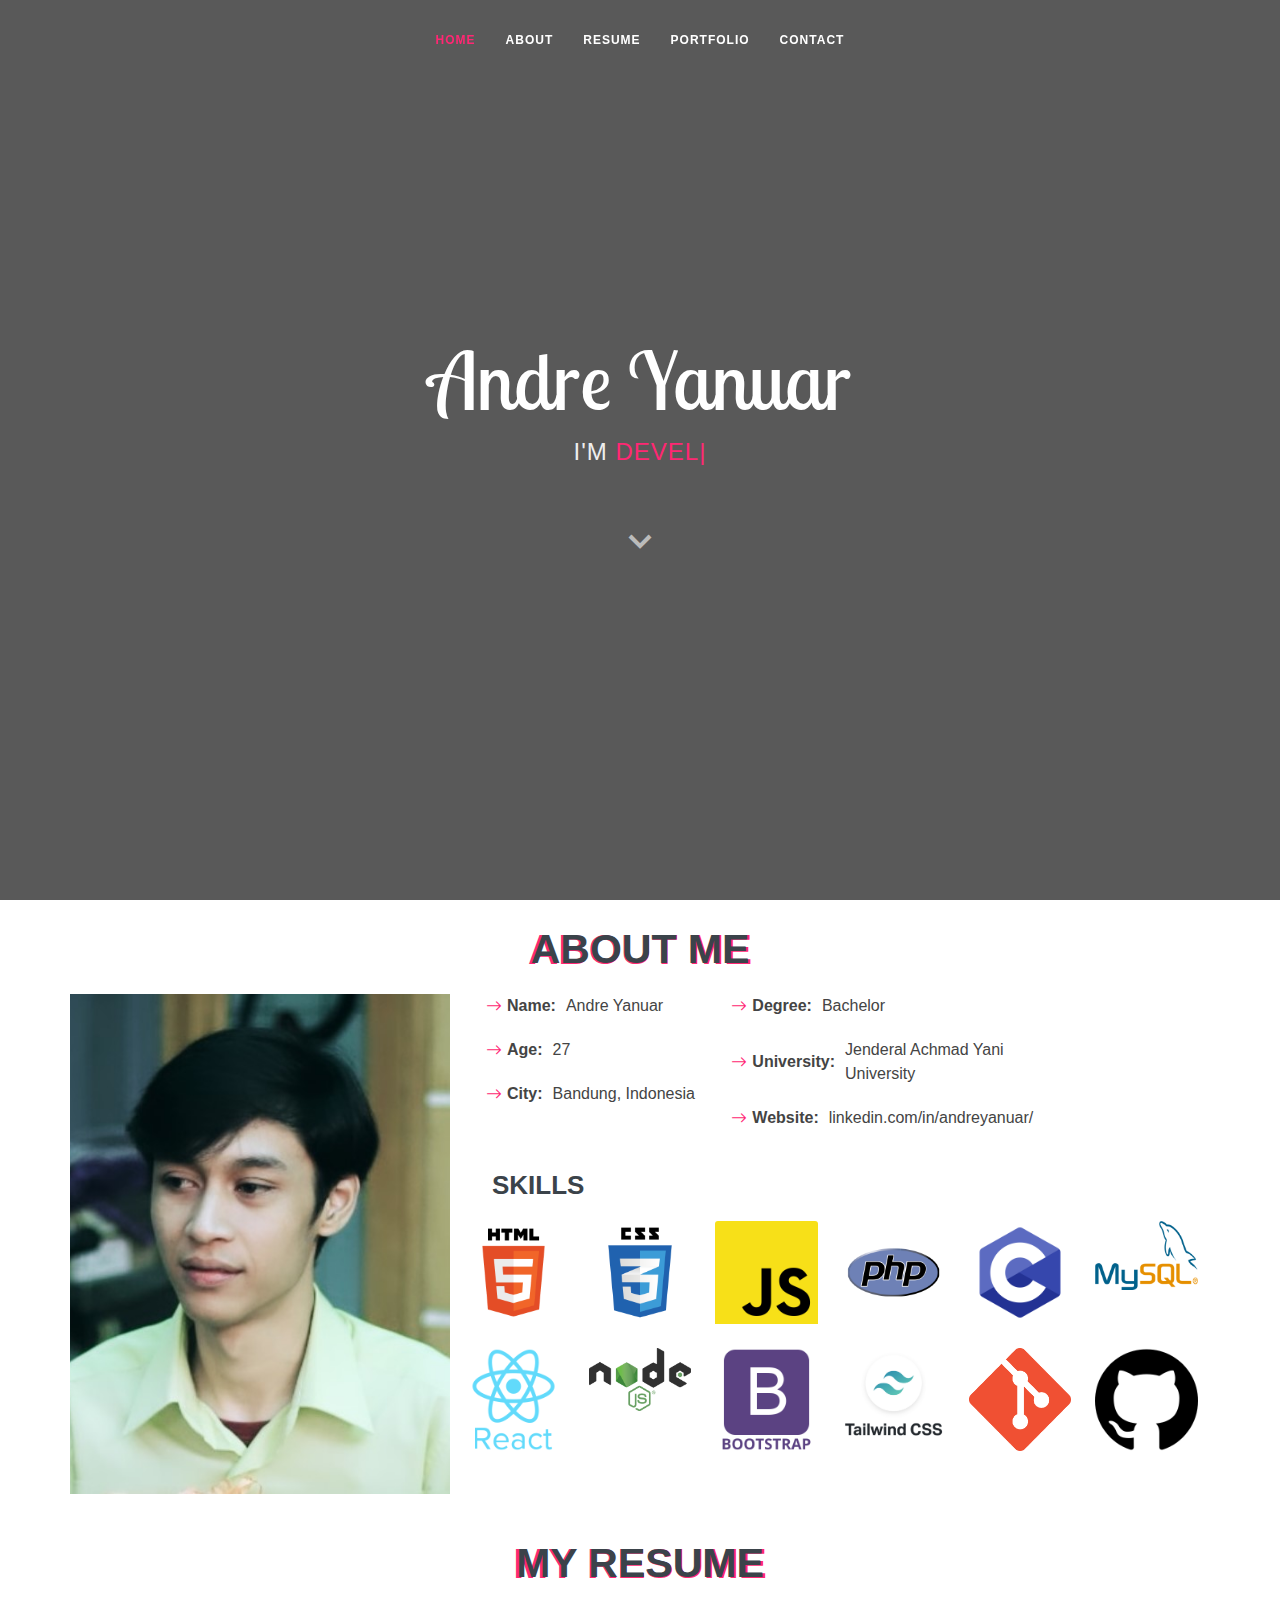
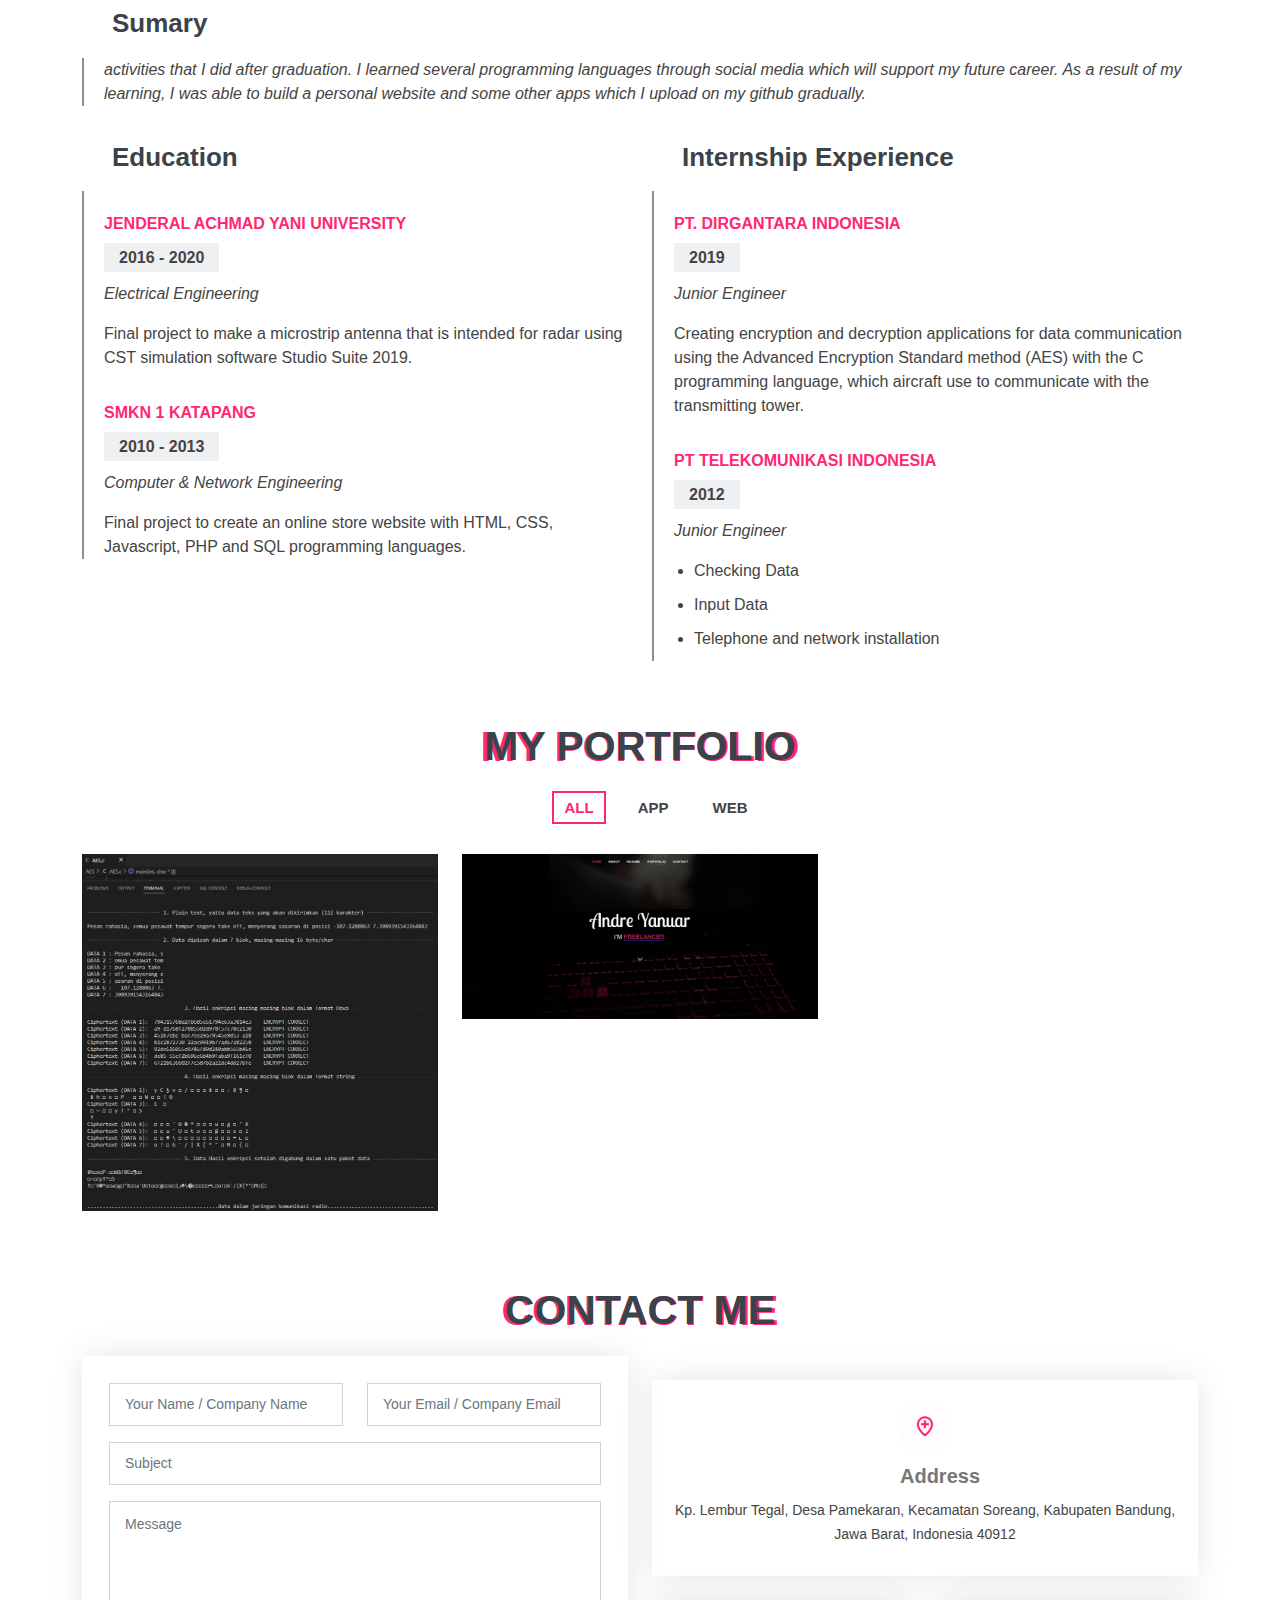
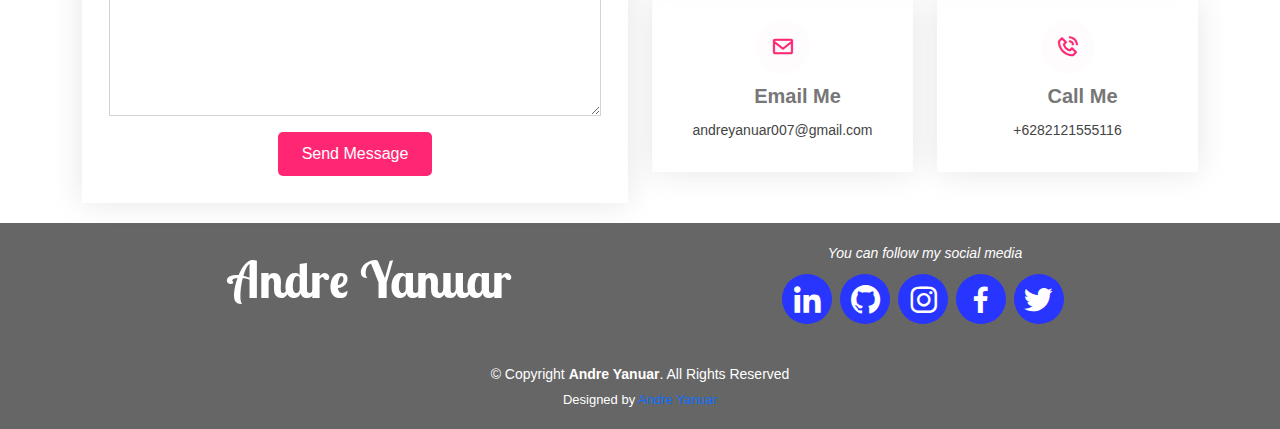
==== commit 23e1fc56: "edit" ====
--- a/index.html
+++ b/index.html
@@ -5,10 +5,6 @@
     <meta http-equiv="X-UA-Compatible" content="IE=edge">
     <meta name="viewport" content="width=device-width, initial-scale=1.0">
     <title>My Portfolio</title>
-  
-<!-- Favicons -->
-  <link href="assets/img/favicon.png" rel="icon">
-  <link href="assets/img/apple-touch-icon.png" rel="apple-touch-icon">
 
 <!-- Google Fonts -->
   <link href="https://fonts.googleapis.com/css2?family=Lobster+Two&display=swap" rel="stylesheet">
@@ -80,35 +76,68 @@
                 </div>
               </div>
             </div><!-- End .content-->
-             
-            <div class="skills-content ps-lg-4">
-                <div class="progress">
-                  <span class="skill">HTML <i class="val">100%</i></span>
-                  <div class="progress-bar-wrap">
-                    <div class="progress-bar" role="progressbar" aria-valuenow="100" aria-valuemin="0" aria-valuemax="100"></div>
-                  </div>
-                </div>
-  
-                <div class="progress">
-                  <span class="skill">CSS <i class="val">90%</i></span>
-                  <div class="progress-bar-wrap">
-                    <div class="progress-bar" role="progressbar" aria-valuenow="90" aria-valuemin="0" aria-valuemax="100"></div>
-                  </div>
-                </div>
-  
-                <div class="progress">
-                  <span class="skill">JavaScript <i class="val">70%</i></span>
-                  <div class="progress-bar-wrap">
-                    <div class="progress-bar" role="progressbar" aria-valuenow="70" aria-valuemin="0" aria-valuemax="100"></div>
-                  </div>
-                </div>
-
-                <div class="progress">
-                    <span class="skill">MySQL <i class="val">80%</i></span>
-                    <div class="progress-bar-wrap">
-                      <div class="progress-bar" role="progressbar" aria-valuenow="80" aria-valuemin="0" aria-valuemax="100"></div>
-                    </div>
-                  </div>
+
+            <h3>SKILLS</h3>
+            <div class="row row-cols-1 row-cols-md-6 g-4">
+              <div class="col">
+                <div class="card">
+                  <img src="assets/img/skills/html.png" class="card-img-top" alt="HTML5">
+                </div>
+              </div>
+              <div class="col">
+                <div class="card">
+                  <img src="assets/img/skills/css.png" class="card-img-top" alt="CSS3">
+                </div>
+              </div>
+              <div class="col">
+                <div class="card">
+                  <img src="assets/img/skills/js.png" class="card-img-top" alt="JavaScript">
+                </div>
+              </div>
+              <div class="col">
+                <div class="card">
+                  <img src="assets/img/skills/php.png" class="card-img-top" alt="PHP">
+                </div>
+              </div>
+              <div class="col">
+                <div class="card">
+                  <img src="assets/img/skills/c.png" class="card-img-top" alt="C language">
+                </div>
+              </div>
+              <div class="col">
+                <div class="card">
+                  <img src="assets/img/skills/mysql.png" class="card-img-top" alt="MySQL">
+                </div>
+              </div>
+              <div class="col">
+                <div class="card">
+                  <img src="assets/img/skills/react.png" class="card-img-top" alt="React">
+                </div>
+              </div>
+              <div class="col">
+                <div class="card">
+                  <img src="assets/img/skills/node.png" class="card-img-top" alt="nodeJS">
+                </div>
+              </div>
+              <div class="col">
+                <div class="card">
+                  <img src="assets/img/skills/bootstrap.png" class="card-img-top" alt="bootstrap">
+                </div>
+              </div>
+              <div class="col">
+                <div class="card">
+                  <img src="assets/img/skills/tailwind.png" class="card-img-top" alt="Tailwind">
+                </div>
+              </div>
+              <div class="col">
+                <div class="card">
+                  <img src="assets/img/skills/git.png" class="card-img-top" alt="...">
+                </div>
+              </div>
+              <div class="col">
+                <div class="card">
+                  <img src="assets/img/skills/github.png" class="card-img-top" alt="...">
+                </div>
               </div>
             </div>
         </div>
@@ -211,16 +240,6 @@
               <a href="portfolio/portfolio-details-2.html" class="details-link" title="More Details"><i class="bx bx-link"></i></a>
             </div>
           </div>
-
-          <div class="col-lg-4 col-md-6 portfolio-item filter-card">
-            <div class="portfolio-img"><img src="./assets/img/portfolio/portfolio-7.jpg" class="img-fluid" alt=""></div>
-            <div class="portfolio-info">
-              <h4>Card 1</h4>
-              <p>Card</p>
-              <a href="assets/img/portfolio/portfolio-7.jpg" data-gallery="portfolioGallery" class="portfolio-lightbox preview-link" title="Card 1"><i class="bx bx-plus"></i></a>
-              <a href="portfolio/portfolio-details.html" class="details-link" title="More Details"><i class="bx bx-link"></i></a>
-            </div>
-          </div>
         </div>
       </div>
     </section>
@@ -326,8 +345,6 @@
 
 <!-- Vendor JS Files -->
   <script src="assets/vendor/bootstrap/js/bootstrap.bundle.min.js"></script>
-  <script src="assets/vendor/purecounter/purecounter.js"></script>
-  <script src="assets/vendor/php-email-form/validate.js"></script>
   <script src="assets/vendor/waypoints/noframework.waypoints.js"></script>
   <script src="assets/vendor/isotope-layout/isotope.pkgd.min.js"></script>
   <script src="assets/vendor/glightbox/js/glightbox.min.js"></script>
--- a/assets/css/style.css
+++ b/assets/css/style.css
@@ -386,83 +386,32 @@
   color: #ff2773;
   line-height: 0;
 }
-.about .content p:last-child {
-  margin-bottom: 0;
-}
-.about .content .count-box {
-  width: 100%;
-}
-.about .content .count-box i {
-  display: block;
-  font-size: 36px;
-  color: #ffb727;
-  float: left;
-  line-height: 0;
-}
-.about .content .count-box span {
-  font-size: 36px;
-  line-height: 30px;
-  display: block;
-  font-weight: 700;
-  color: #3b434a;
-  margin-left: 50px;
-}
-.about .content .count-box p {
-  padding: 15px 0 0 0;
-  margin: 0 0 0 50px;
-  font-family: "Raleway", sans-serif;
-  font-size: 14px;
-  color: #5d6a75;
-}
-.about .content .count-box a {
-  font-weight: 600;
-  display: block;
-  margin-top: 20px;
-  color: #5d6a75;
-  font-size: 15px;
-  font-family: "Satisfy", serif;
-  transition: ease-in-out 0.3s;
-}
-.about .content .count-box a:hover {
-  color: #82909c;
-}
+
 .about .image {
   background: url("../img/me.jpg") center center no-repeat;
   background-size: cover;
   min-height: 500px;
 }
-.about .skills-content {
-  margin-top: 30px;
-}
-.about .skills-content .progress {
-  height: 60px;
-  display: block;
-  background: none;
-  border-radius: 0;
-}
-.about .skills-content .progress .skill {
-  padding: 10px 0;
-  margin: 0 0 6px 0;
-  text-transform: uppercase;
-  display: block;
-  font-weight: 700;
-  font-family: "Raleway", sans-serif;
+h3 {
+  font-size: 26px;
+  font-weight: 700;
+  margin-top: 20px;
+  margin-bottom: 20px;
   color: #3b434a;
-}
-.about .skills-content .progress .skill .val {
-  float: right;
-  font-style: normal;
-}
-.about .skills-content .progress-bar-wrap {
-  background: #0066ff;
-}
-.about .skills-content .progress-bar {
-  width: 1px;
-  height: 10px;
-  transition: 0.9s;
-  background-color: #ff2773;
-}
-
+  padding-left: 30px;
+}
+.card {
+  border: #dde1e4;
+}
+@media (max-width: 767.98px) {
+  .card {
+    width: 100px;
+  }
+  .row-cols-1 > * {
+    flex: 0 0;
+    width: 100%;
+  }
+}
 /*--------------------------------------------------------------
 # My Resume
 --------------------------------------------------------------*/
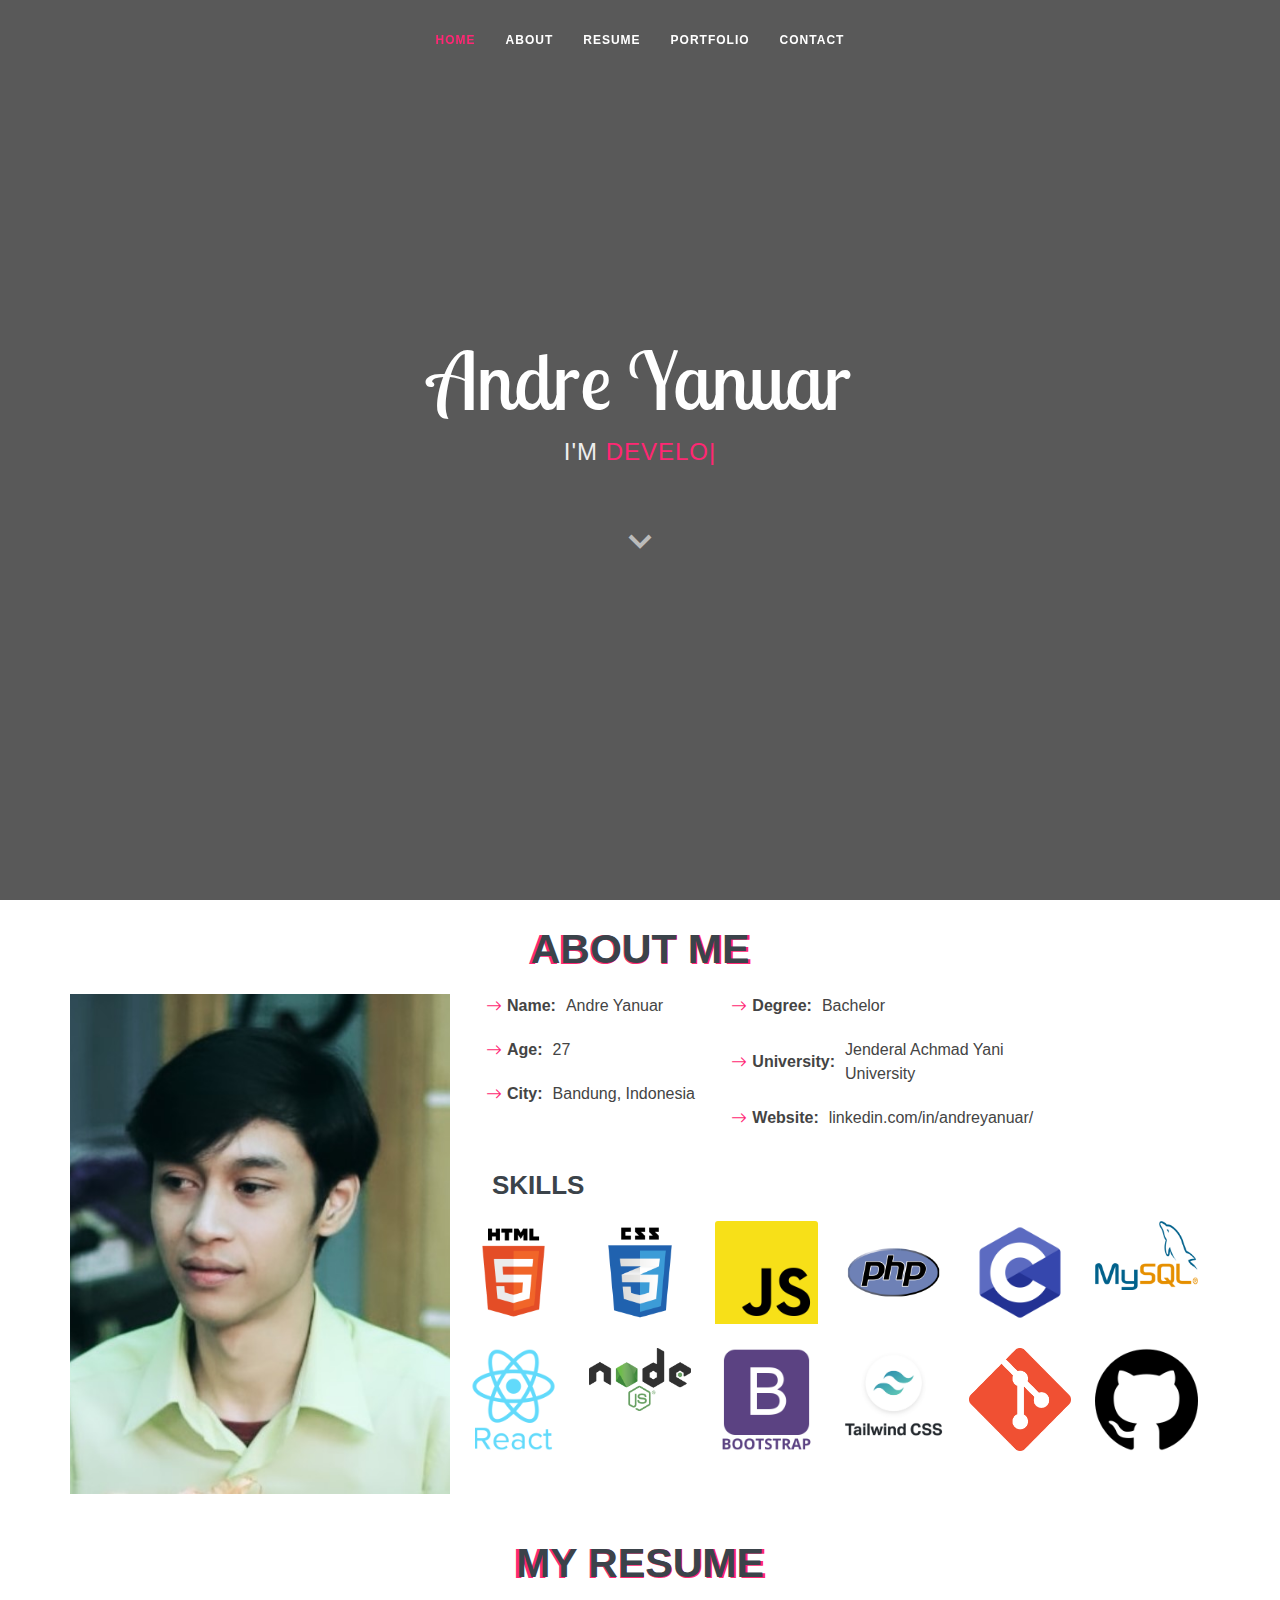
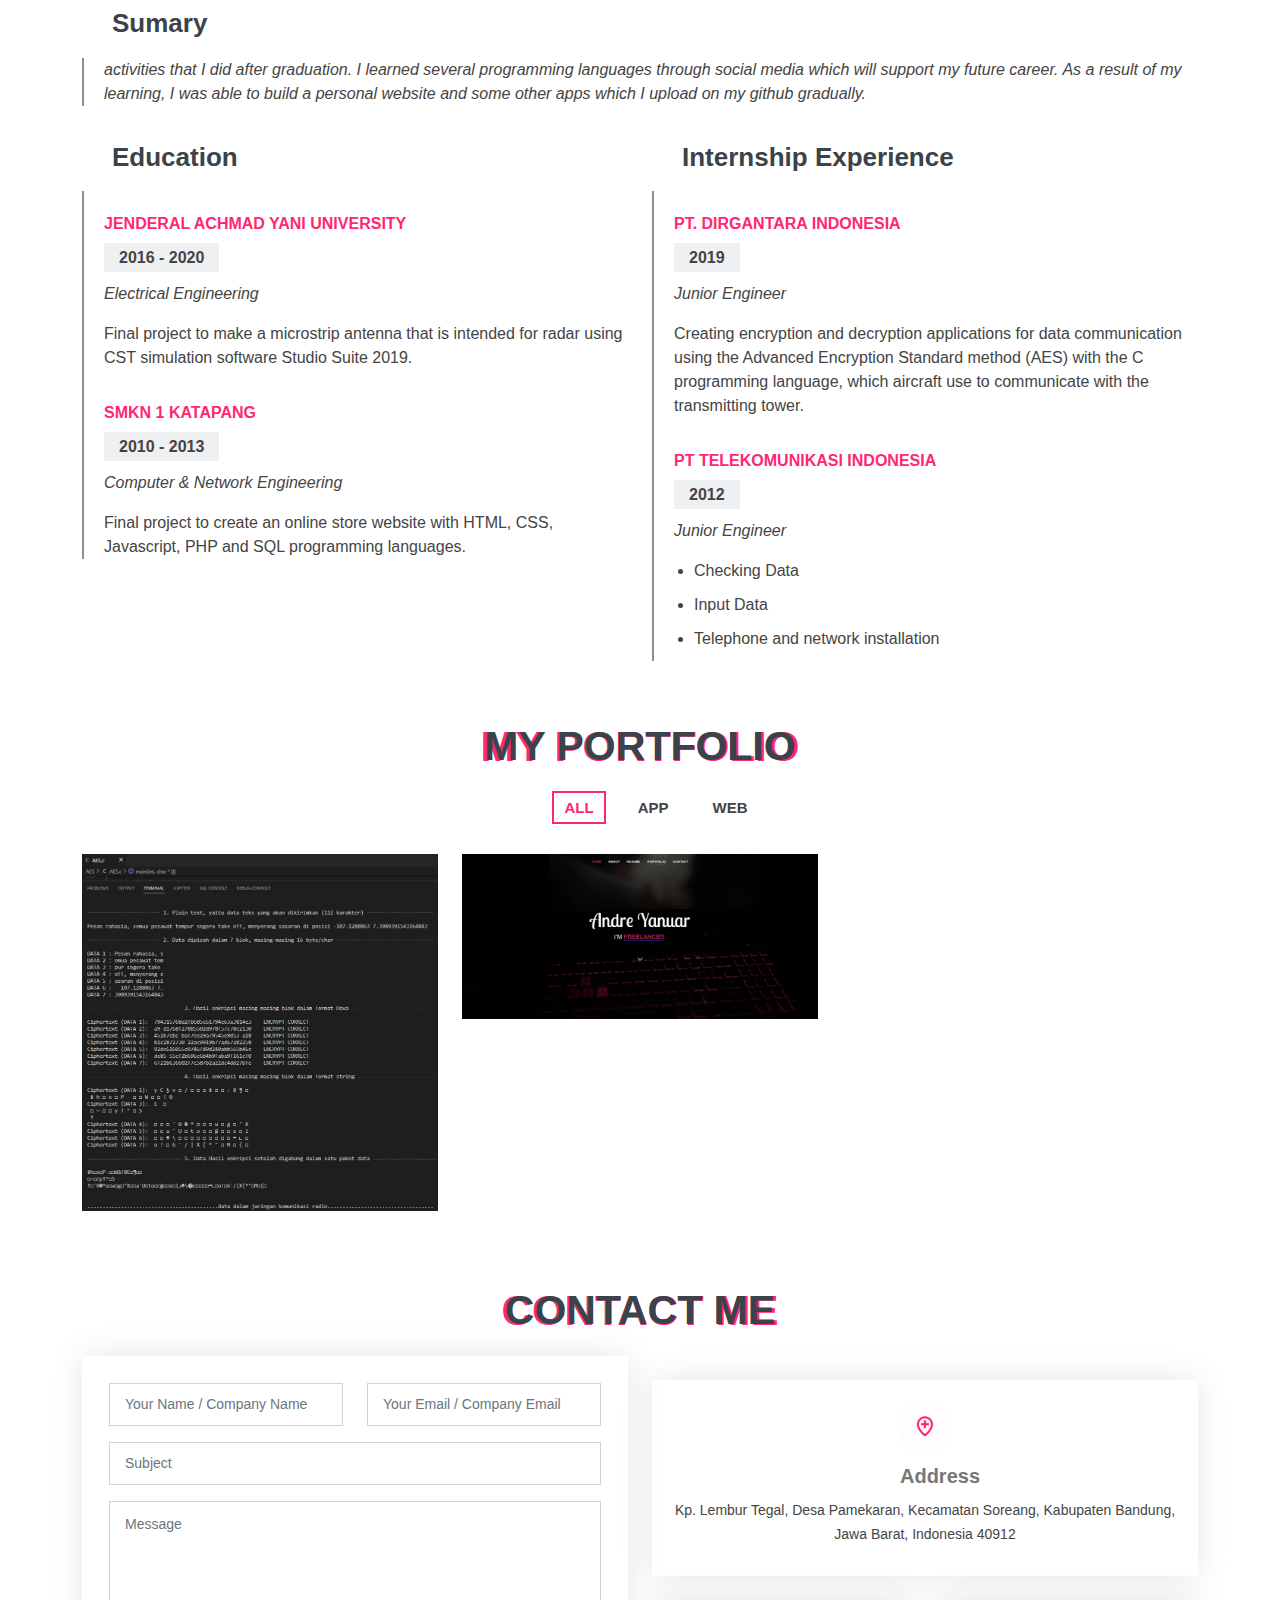
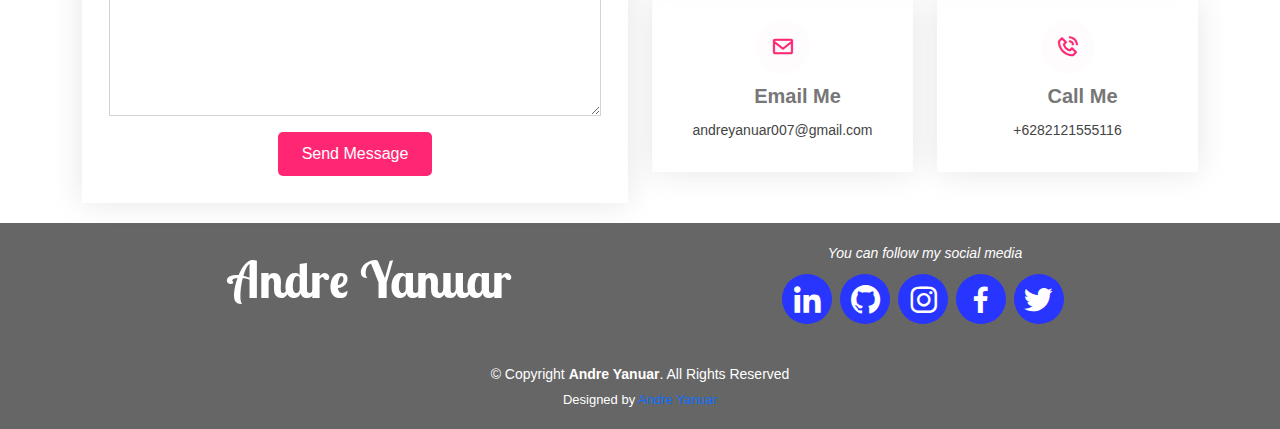
==== commit 4c2b6cb3: "Update index.html" ====
--- a/index.html
+++ b/index.html
@@ -131,12 +131,12 @@
               </div>
               <div class="col">
                 <div class="card">
-                  <img src="assets/img/skills/git.png" class="card-img-top" alt="...">
-                </div>
-              </div>
-              <div class="col">
-                <div class="card">
-                  <img src="assets/img/skills/github.png" class="card-img-top" alt="...">
+                  <img src="assets/img/skills/git.png" class="card-img-top" alt="git">
+                </div>
+              </div>
+              <div class="col">
+                <div class="card">
+                  <img src="assets/img/skills/github.png" class="card-img-top" alt="github">
                 </div>
               </div>
             </div>
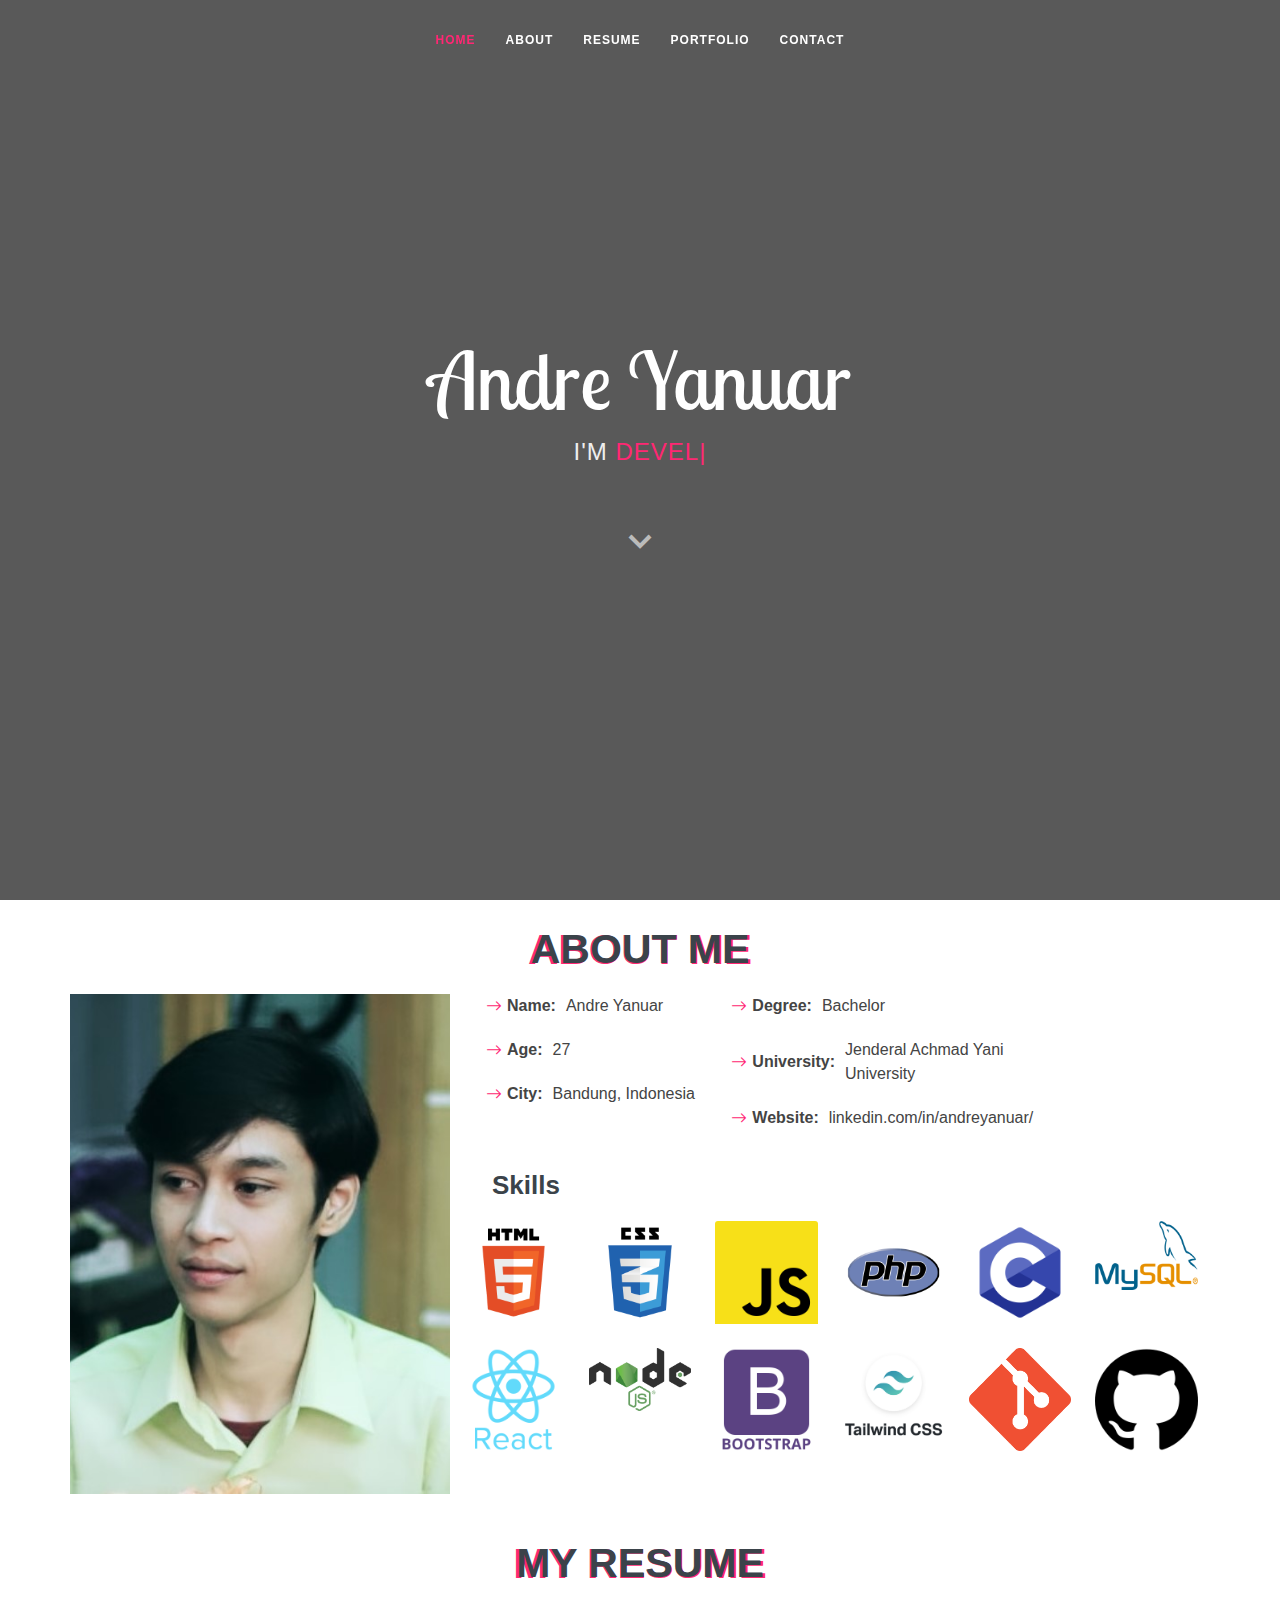
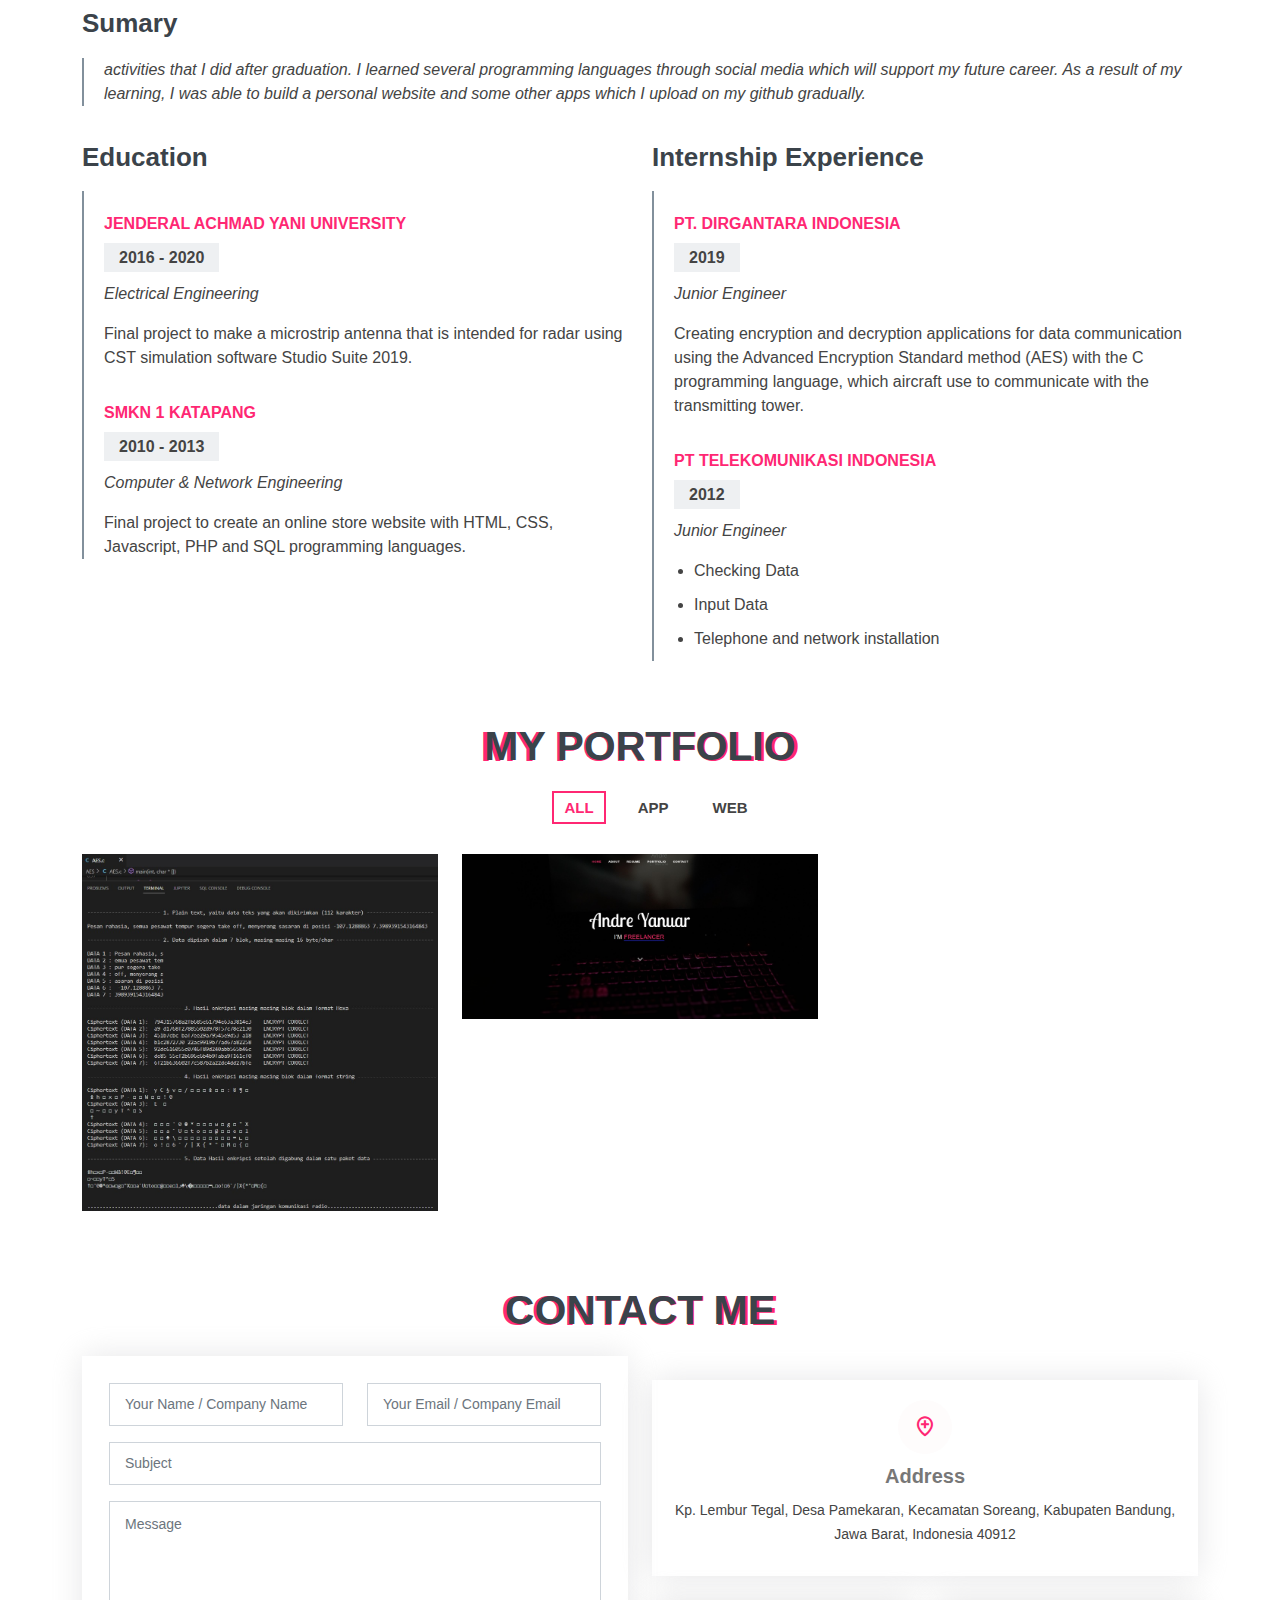
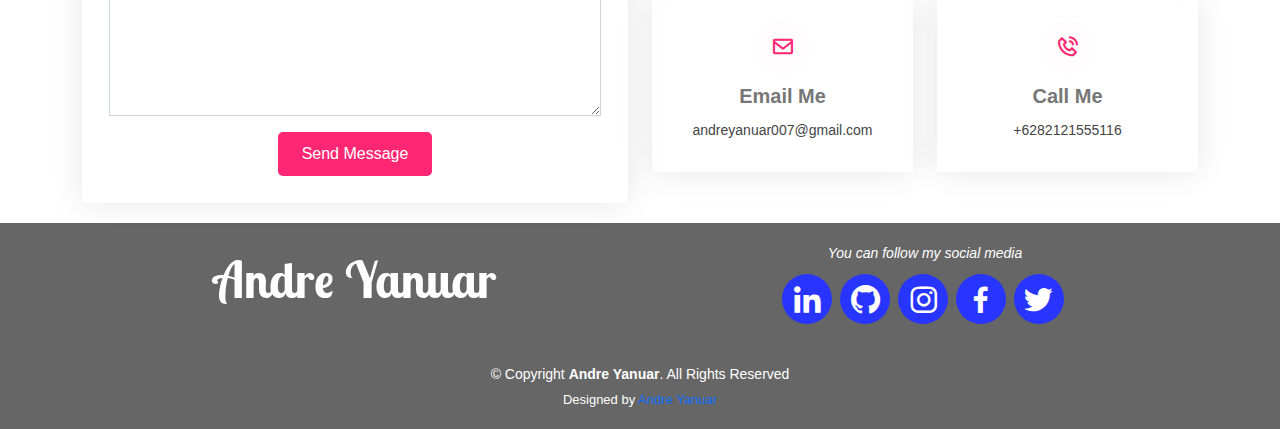
==== commit da848251: "edit" ====
--- a/index.html
+++ b/index.html
@@ -77,7 +77,7 @@
               </div>
             </div><!-- End .content-->
 
-            <h3>SKILLS</h3>
+            <h3>Skills</h3>
             <div class="row row-cols-1 row-cols-md-6 g-4">
               <div class="col">
                 <div class="card">
--- a/assets/css/style.css
+++ b/assets/css/style.css
@@ -392,7 +392,8 @@
   background-size: cover;
   min-height: 500px;
 }
-h3 {
+.about h3 {
+  font-family: "Raleway", sans-serif;
   font-size: 26px;
   font-weight: 700;
   margin-top: 20px;
@@ -406,6 +407,7 @@
 @media (max-width: 767.98px) {
   .card {
     width: 100px;
+    margin-left: 5px;
   }
   .row-cols-1 > * {
     flex: 0 0;
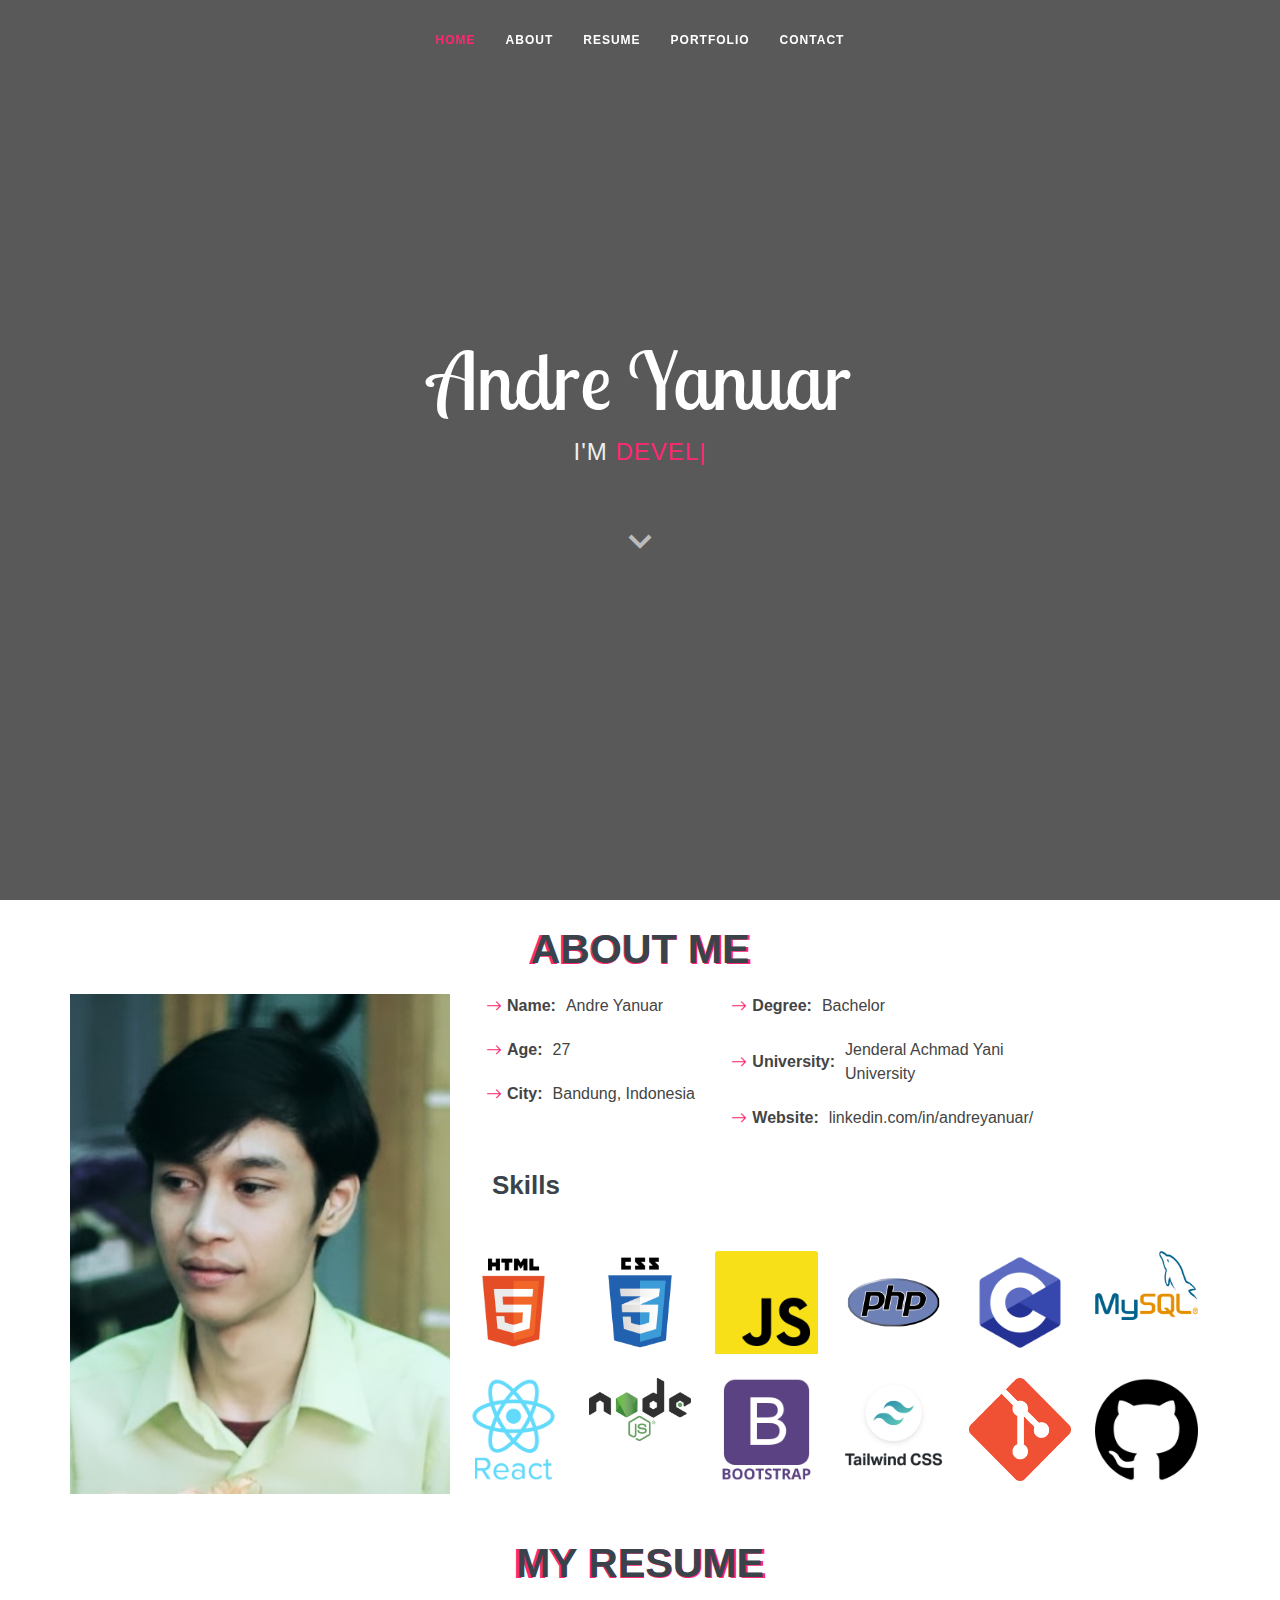
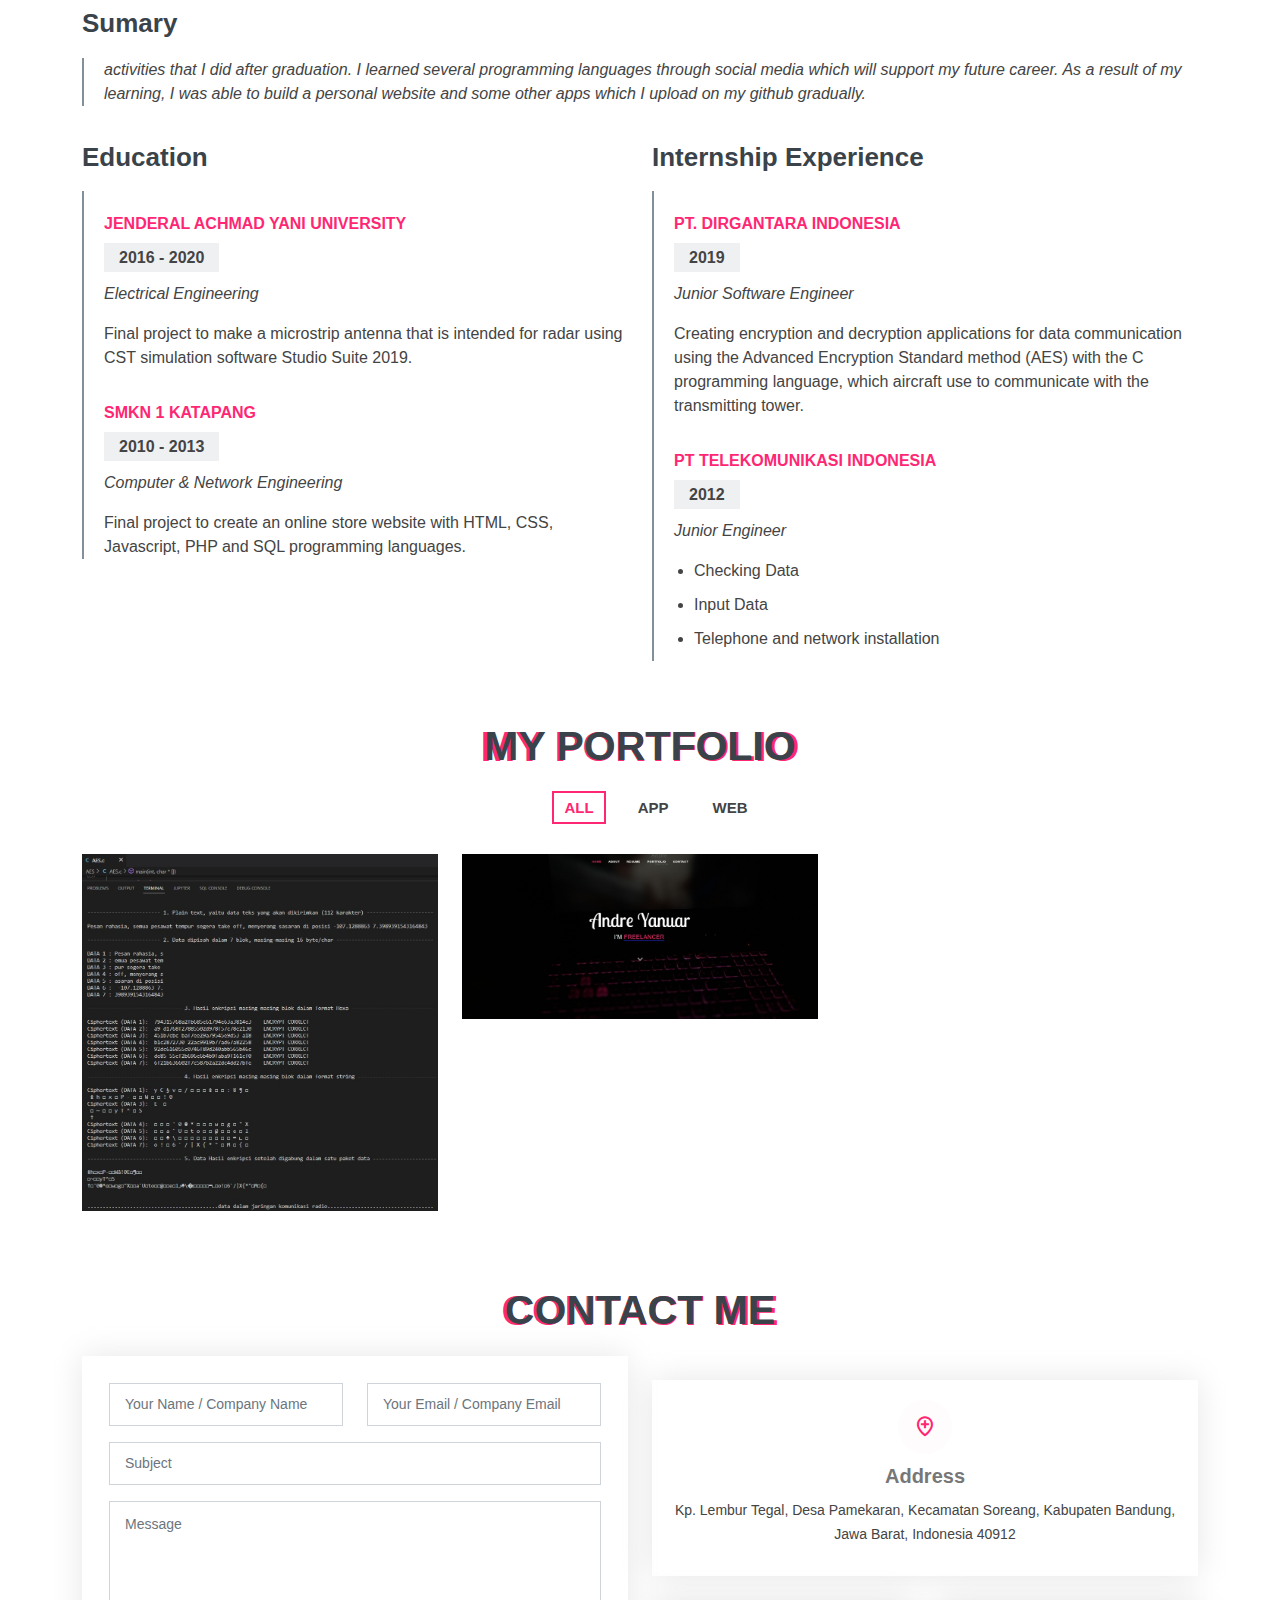
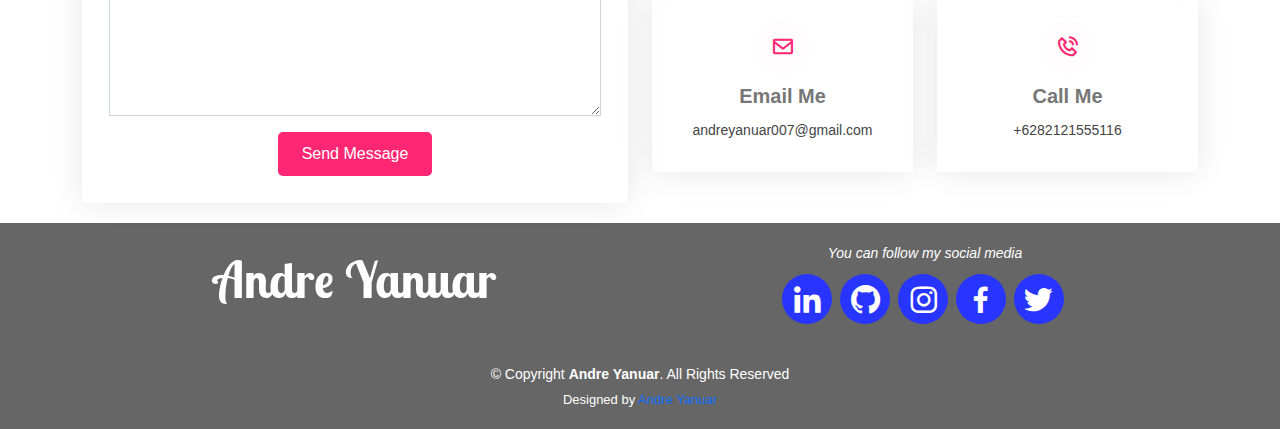
==== commit b79ba09a: "Update index.html" ====
--- a/index.html
+++ b/index.html
@@ -181,7 +181,7 @@
               <br>
               <h4>PT. Dirgantara Indonesia</h4>
               <h5>2019</h5>
-              <p><em>Junior Engineer </em></p>
+              <p><em>Junior Software Engineer </em></p>
               <p>Creating encryption and decryption applications for data communication using the Advanced Encryption Standard method (AES) with the C programming language, which aircraft use to communicate with the transmitting tower.</p>
               <ul>
               </ul>
@@ -192,7 +192,7 @@
               <h5>2012</h5>
               <p><em>Junior Engineer</em></p>
               <p>    
-                  <ul>
+                <ul>
                   <li>Checking Data</li>
                   <li>Input Data</li>
                   <li>Telephone and network installation</li>
--- a/assets/css/style.css
+++ b/assets/css/style.css
@@ -400,6 +400,7 @@
   margin-bottom: 20px;
   color: #3b434a;
   padding-left: 30px;
+  padding-bottom: 30px;
 }
 .card {
   border: #dde1e4;
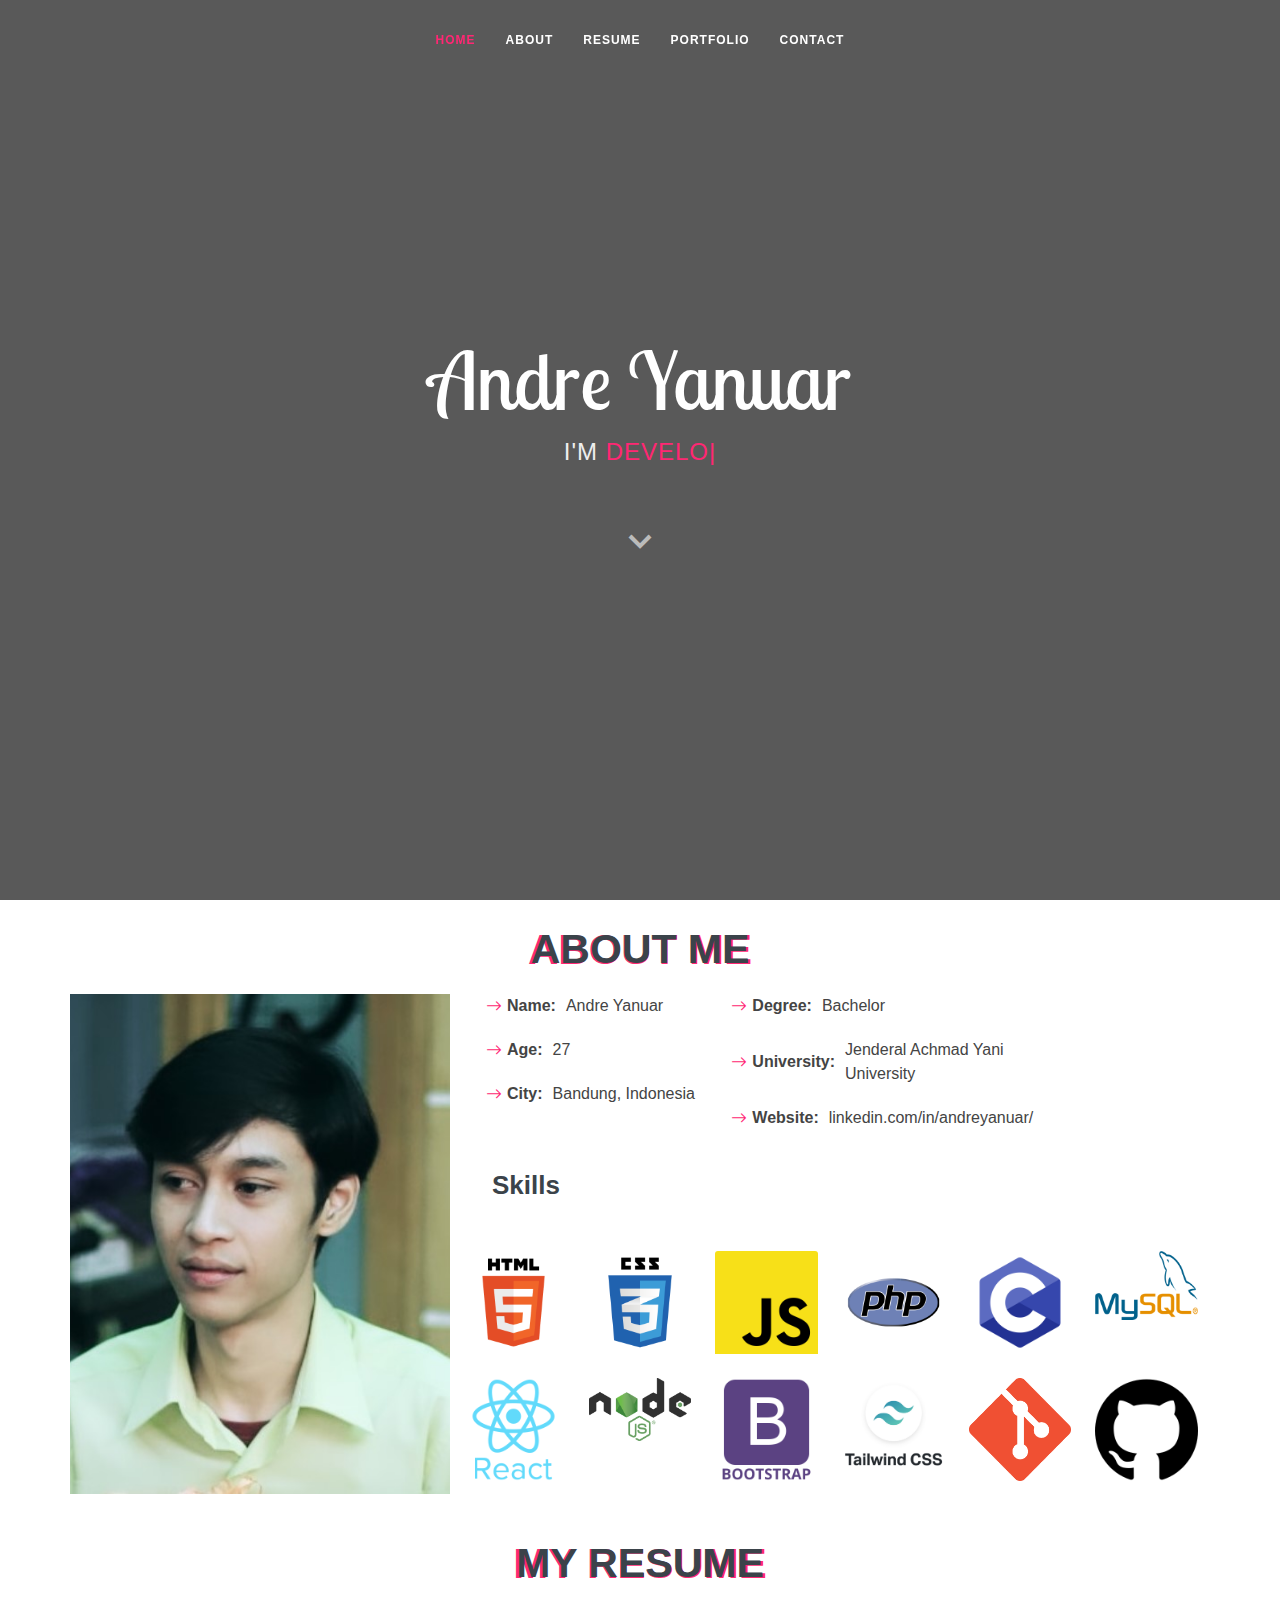
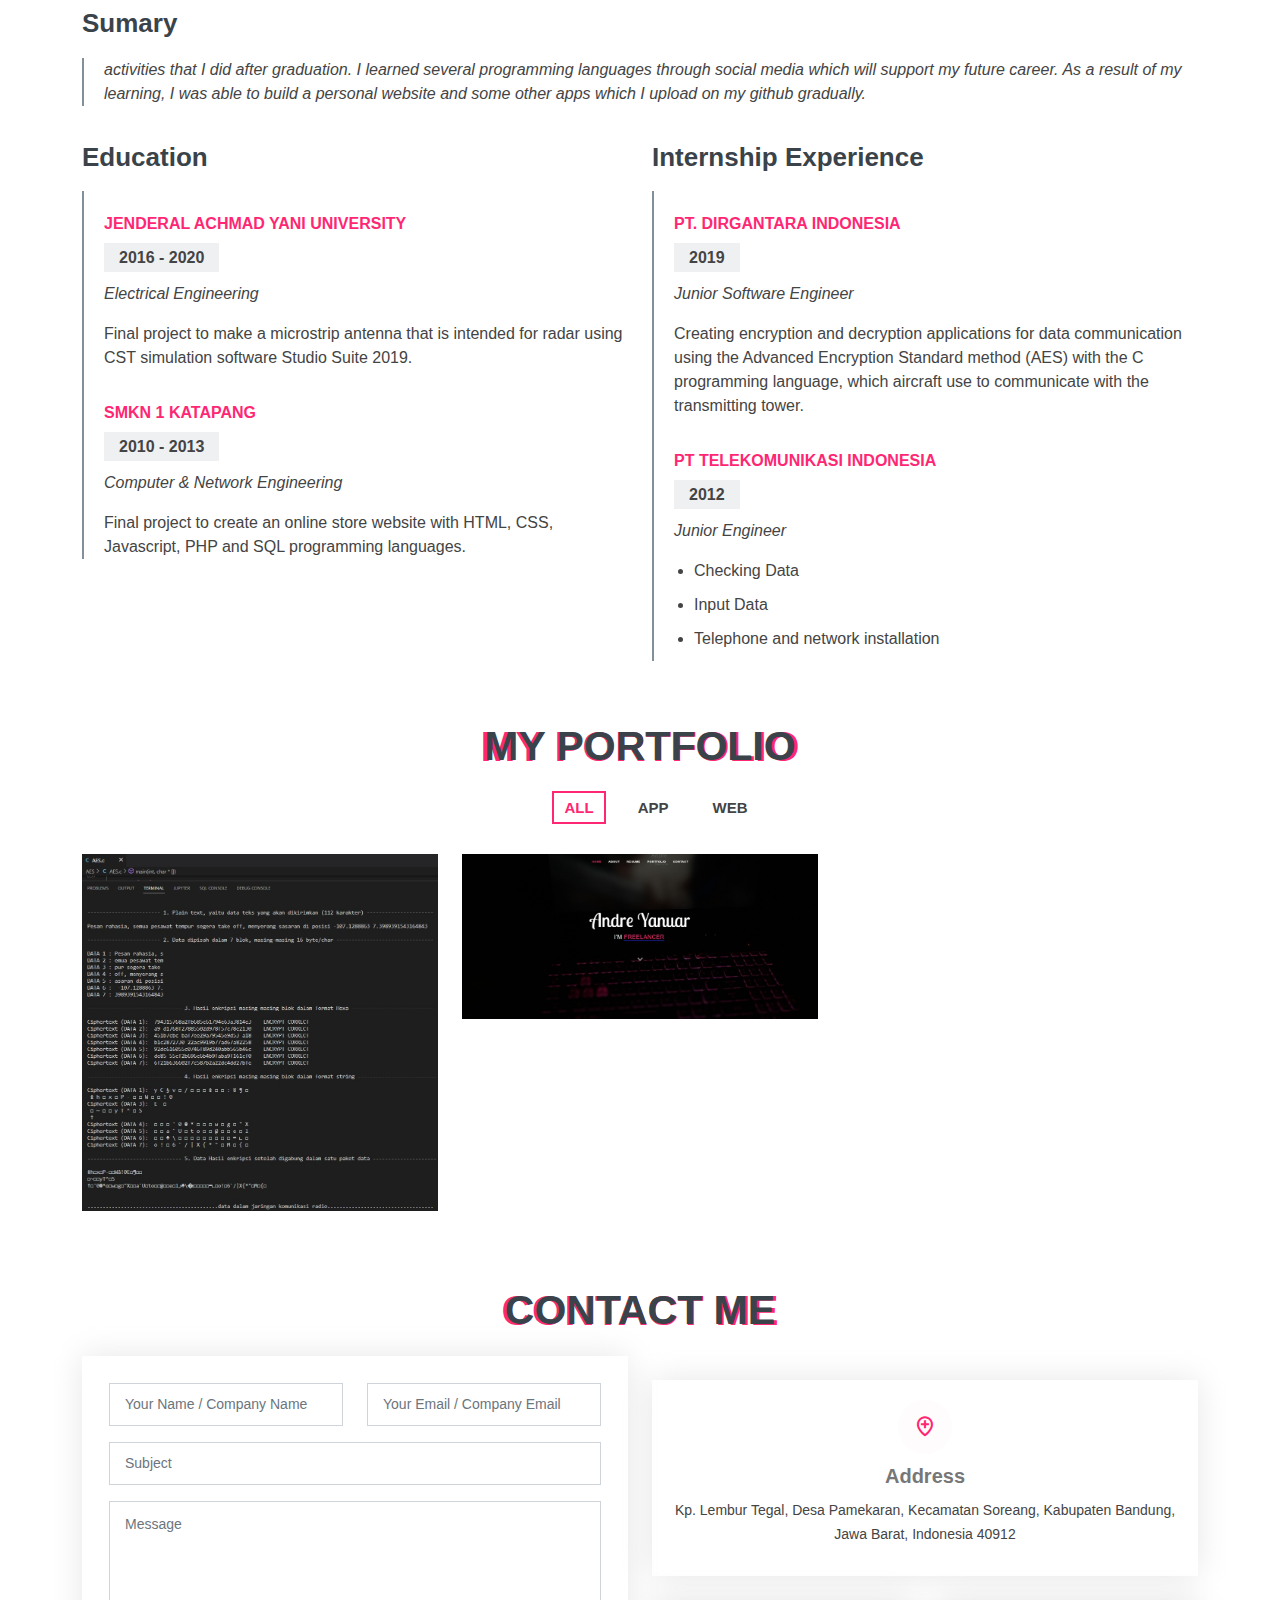
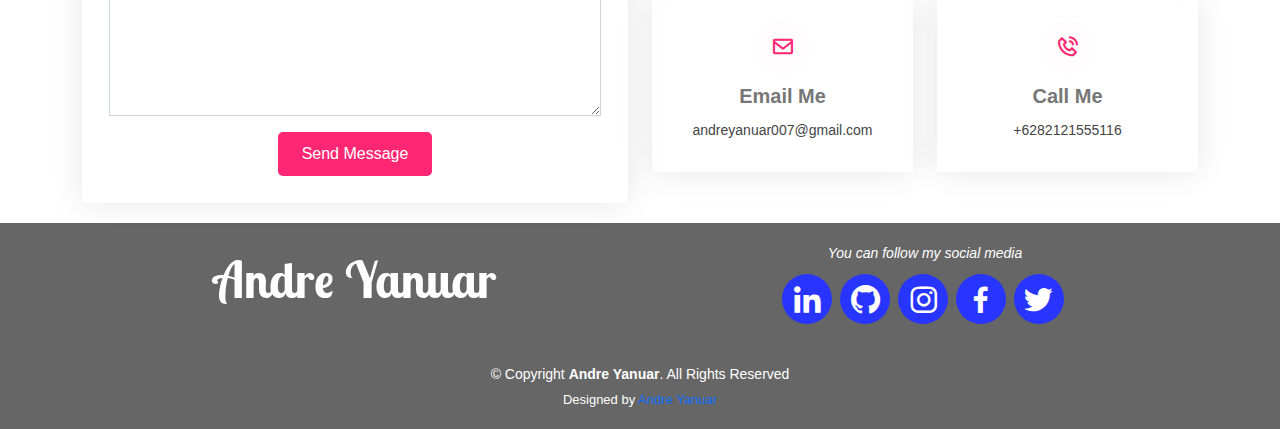
==== commit 51f827f3: "Update index.html" ====
--- a/index.html
+++ b/index.html
@@ -303,10 +303,8 @@
                 </div>
               </div>
             </div>
-
-          </div>
-        </div>
-
+          </div>
+        </div>
       </div>
     </section>
 
